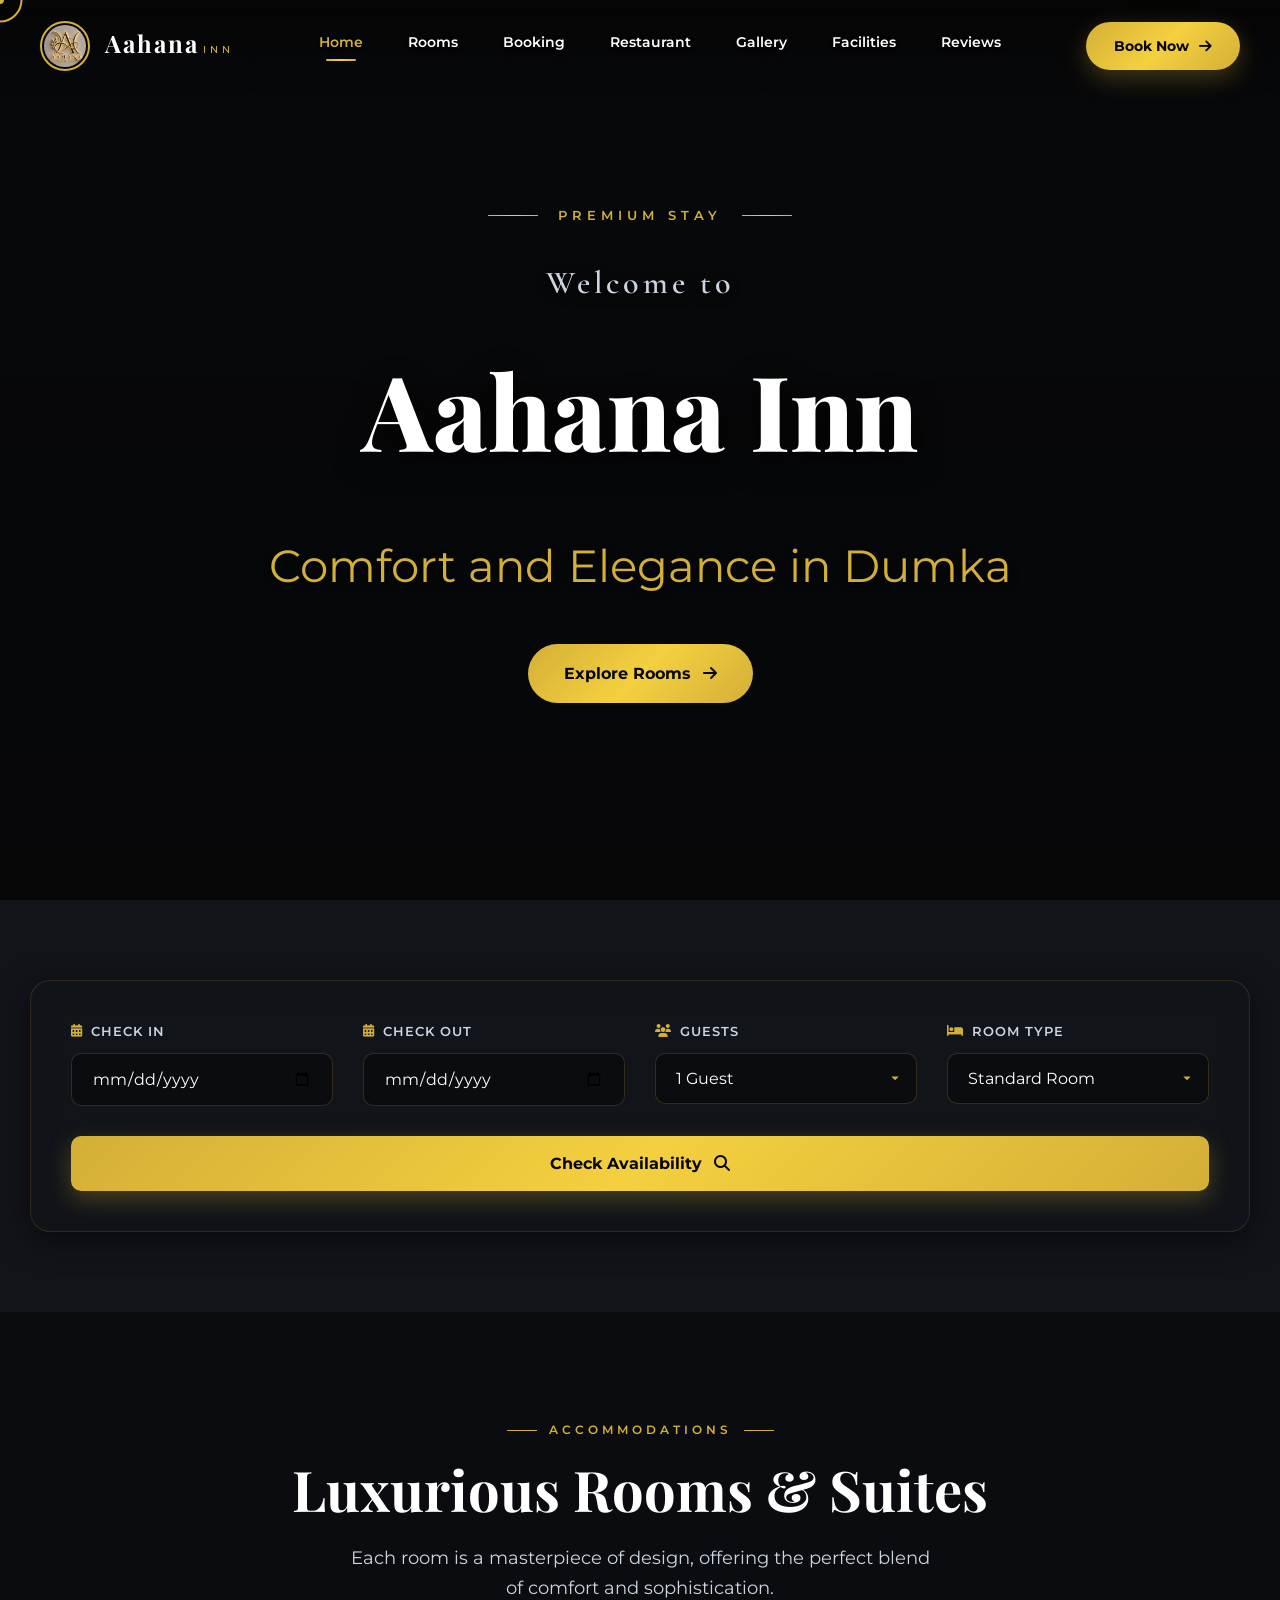
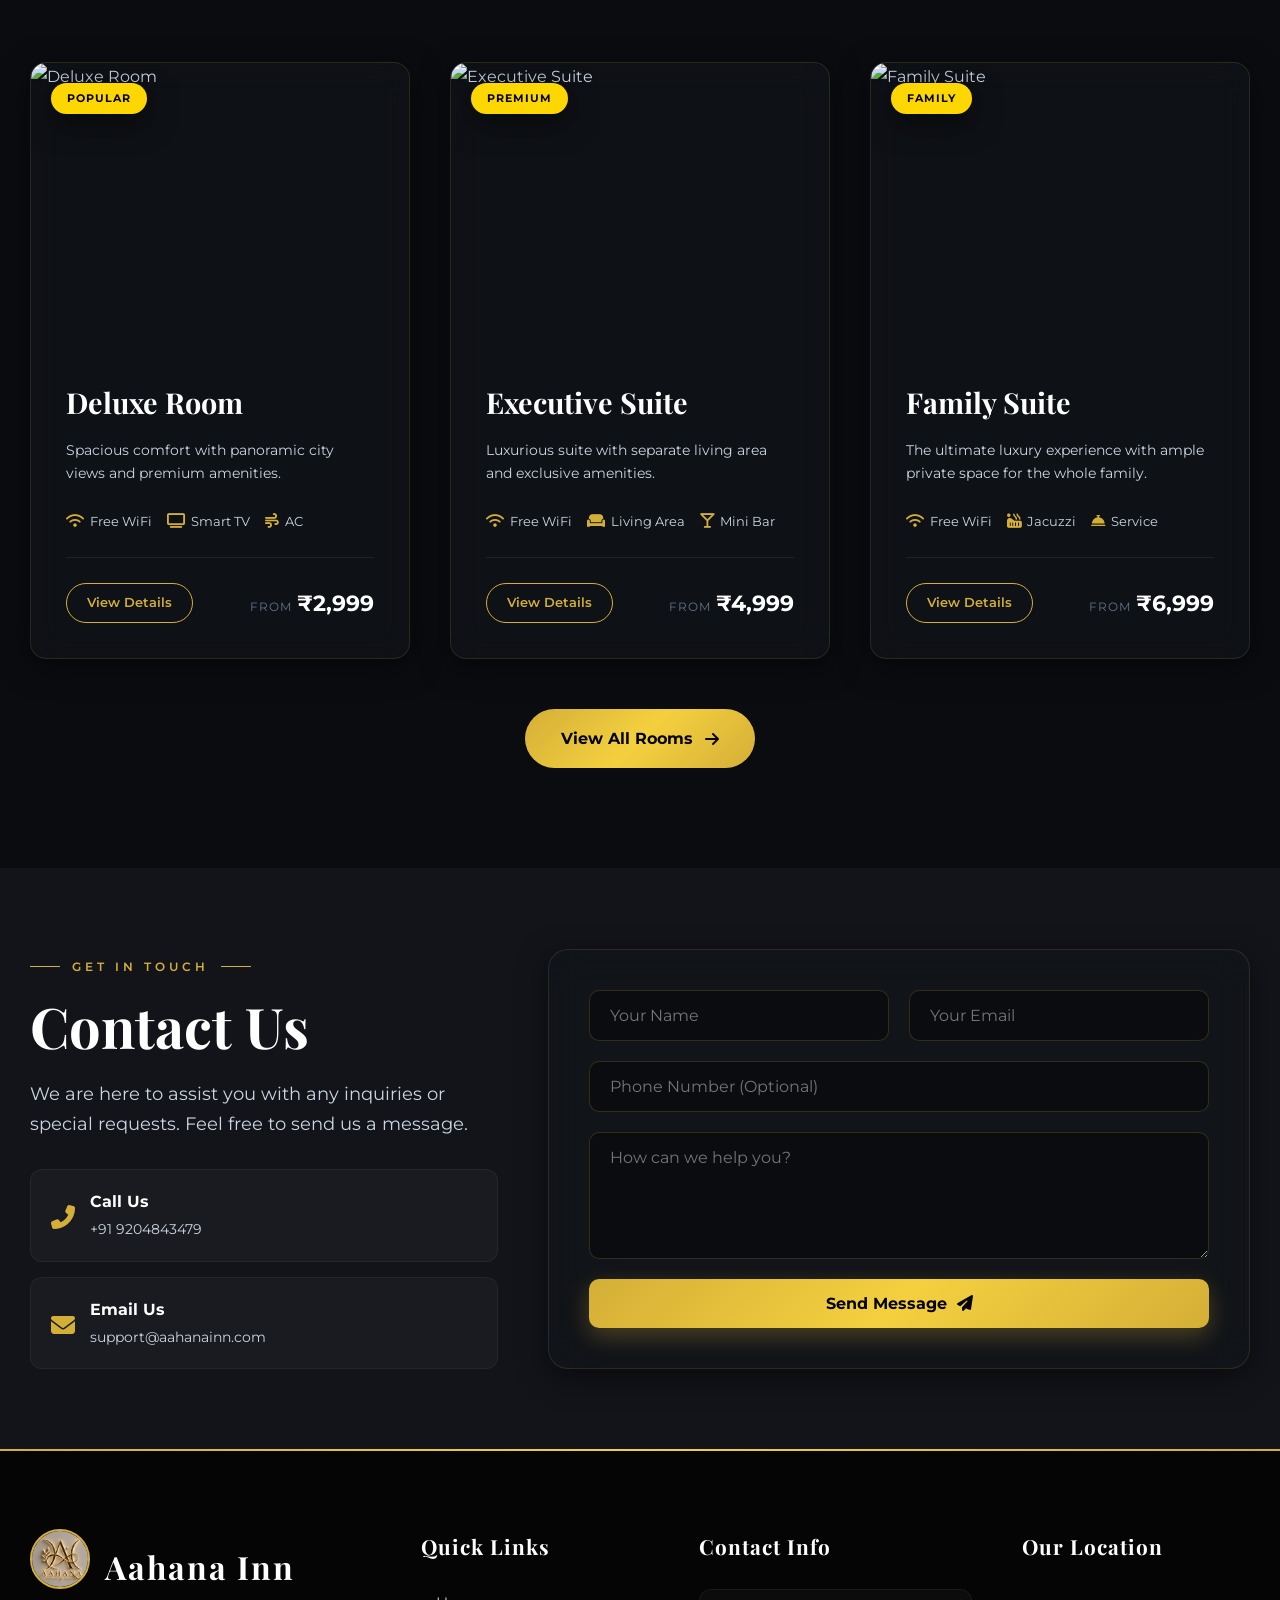
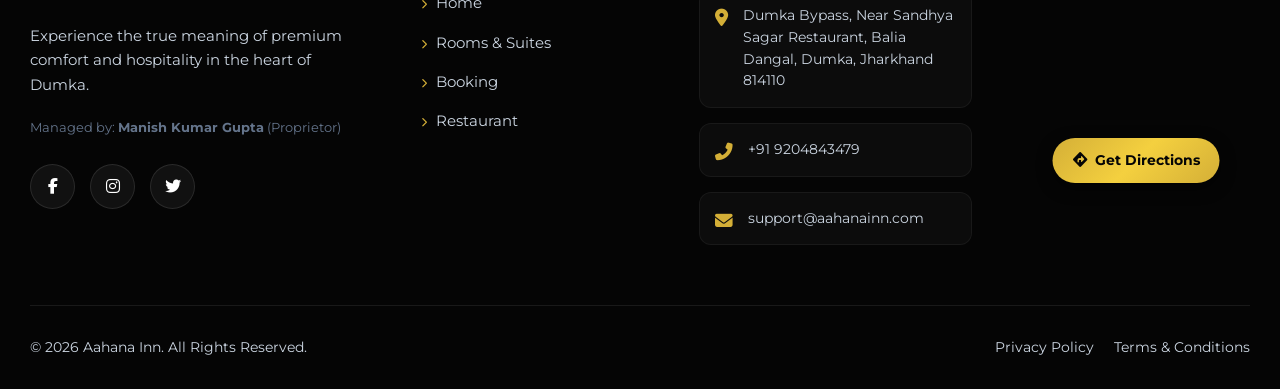
==== index.html @ af73ba70 "Initial commit" ====
<!DOCTYPE html>
<html lang="en">
<head>
    <meta charset="UTF-8">
    <meta name="viewport" content="width=device-width, initial-scale=1.0">
    <meta name="description" content="Aahana Inn - Premium Comfort and Stay in Dumka, Jharkhand.">
    <meta name="keywords" content="hotel, aahana inn, dumka accommodation, premium stay, restaurant">
    <meta name="author" content="Aahana Inn">
    <title>Aahana Inn - Premium Comfort in Dumka</title>
    
    <!-- Favicon -->
    <link rel="icon" type="image/jpeg" href="assets/logo.jpeg">

    <!-- =============================================================== -->
    <!-- PRELOAD CRITICAL HERO IMAGE (Forces image to load before text)  -->
    <!-- =============================================================== -->
    <link rel="preload" as="image" href="https://images.unsplash.com/photo-1564501049412-61c2a3083791?auto=format&fit=crop&w=1920&q=80">
    
    <!-- Font Awesome & Google Fonts -->
    <link rel="stylesheet" href="https://cdnjs.cloudflare.com/ajax/libs/font-awesome/6.4.0/css/all.min.css">
    <link href="https://fonts.googleapis.com/css2?family=Playfair+Display:ital,wght@0,400;0,500;0,600;0,700;1,400&family=Montserrat:wght@300;400;500;600;700&family=Cormorant+Garamond:ital,wght@0,400;0,500;0,600;1,400&display=swap" rel="stylesheet">
    
    <!-- Libraries -->
    <link href="https://unpkg.com/aos@2.3.1/dist/aos.css" rel="stylesheet">
    <link rel="stylesheet" href="https://cdn.jsdelivr.net/npm/swiper@10/swiper-bundle.min.css">
    <link rel="stylesheet" href="home.css">
</head>
<body>
    <!-- ===== PRELOADER ===== -->
    <div id="preloader">
        <div class="preloader-content">
            <div class="preloader-spinner">
                <div class="spinner-ring"></div>
                <div class="spinner-ring"></div>
                <div class="spinner-ring"></div>
            </div>
            <p class="preloader-text">Loading Aahana Inn...</p>
        </div>
    </div>

    <!-- ===== CURSOR FOLLOWER ===== -->
    <div class="cursor-follower"></div>
    <div class="cursor-dot"></div>

    <!-- ===== NAVIGATION ===== -->
    <nav class="navbar glass-nav">
        <div class="navbar-container">
            <a href="index.html" class="navbar-logo">
                <div class="logo-wrapper">
                    <img src="assets/logo.jpeg" alt="Aahana Inn Logo" class="logo-img" onerror="this.style.display='none'">
                    <div class="logo-text">
                        <span class="logo-name">Aahana</span>
                        <span class="logo-tagline">Inn</span>
                    </div>
                </div>
            </a>

            <div class="navbar-menu">
                <a href="index.html" class="nav-link active"><span class="nav-link-text">Home</span><span class="nav-link-line"></span></a>
                <a href="rooms.html" class="nav-link"><span class="nav-link-text">Rooms</span><span class="nav-link-line"></span></a>
                <a href="booking.html" class="nav-link"><span class="nav-link-text">Booking</span><span class="nav-link-line"></span></a>
                <a href="restaurant.html" class="nav-link"><span class="nav-link-text">Restaurant</span><span class="nav-link-line"></span></a>
                <a href="gallery.html" class="nav-link"><span class="nav-link-text">Gallery</span><span class="nav-link-line"></span></a>
                <a href="facilities.html" class="nav-link"><span class="nav-link-text">Facilities</span><span class="nav-link-line"></span></a>
                <a href="reviews.html" class="nav-link"><span class="nav-link-text">Reviews</span><span class="nav-link-line"></span></a>
            </div>

            <div class="navbar-right">
                <a href="booking.html" class="btn-book magnetic-btn">
                    <span>Book Now</span>
                    <i class="fas fa-arrow-right"></i>
                </a>
                <button class="menu-toggle">
                    <span class="menu-line"></span>
                    <span class="menu-line"></span>
                    <span class="menu-line"></span>
                </button>
            </div>
        </div>
    </nav>

    <!-- ===== FULLSCREEN MOBILE MENU ===== -->
    <div class="fullscreen-menu">
        <div class="menu-bg"></div>
        <div class="menu-container">
            <div class="menu-header">
                <a href="index.html" class="menu-logo">
                    <img src="assets/logo.jpeg" alt="Aahana Inn" style="width:40px; border-radius:50%; margin-right:10px;" onerror="this.style.display='none'">
                    <span>Aahana Inn</span>
                </a>
                <button class="menu-close"><span></span><span></span></button>
            </div>
            <div class="menu-content">
                <div class="menu-links">
                    <a href="index.html" class="menu-link active" data-text="Home"><span class="menu-link-text">Home</span></a>
                    <a href="rooms.html" class="menu-link" data-text="Rooms"><span class="menu-link-text">Rooms & Suites</span></a>
                    <a href="booking.html" class="menu-link" data-text="Booking"><span class="menu-link-text">Booking</span></a>
                    <a href="restaurant.html" class="menu-link" data-text="Restaurant"><span class="menu-link-text">Restaurant</span></a>
                    <a href="gallery.html" class="menu-link" data-text="Gallery"><span class="menu-link-text">Gallery</span></a>
                    <a href="facilities.html" class="menu-link" data-text="Facilities"><span class="menu-link-text">Facilities</span></a>
                    <a href="reviews.html" class="menu-link" data-text="Reviews"><span class="menu-link-text">Reviews</span></a>
                </div>
                <div class="menu-contact">
                    <p class="menu-contact-title">Get In Touch</p>
                    <p class="menu-contact-number">+91 9204843479</p>
                    <p class="menu-contact-email">support@aahanainn.com</p>
                </div>
            </div>
        </div>
    </div>

    <!-- ===== HERO SECTION ===== -->
    <section class="hero" id="home">
        <!-- Parallax Hero Slider -->
        <div class="parallax-bg" id="hero-parallax">
            <div class="swiper hero-swiper">
                <div class="swiper-wrapper">
                    <!-- Image 1 -->
                    <div class="swiper-slide">
                        <div class="hero-slide-bg" style="background-image: url('https://images.unsplash.com/photo-1564501049412-61c2a3083791?auto=format&fit=crop&w=1920&q=80');"></div>
                    </div>
                    <!-- Image 2 (Valid Unsplash Hotel Exterior instead of broken iStock link) -->
                    <div class="swiper-slide">
                        <div class="hero-slide-bg" style="background-image: url('https://images.unsplash.com/photo-1551882547-ff40c63fe5fa?auto=format&fit=crop&w=1920&q=80');"></div>
                    </div>
                    <!-- Image 3 -->
                    <div class="swiper-slide">
                        <div class="hero-slide-bg" style="background-image: url('https://images.unsplash.com/photo-1571896349842-33c89424de2d?auto=format&fit=crop&w=1920&q=80');"></div>
                    </div>
                </div>
            </div>
        </div>
        
        <div class="hero-overlay"></div>

        <div class="hero-content">
            <div class="hero-badge" data-aos="fade-down" data-aos-duration="1000">
                <span class="badge-line"></span>
                <span class="badge-text">Premium Stay</span>
                <span class="badge-line"></span>
            </div>

            <h1 class="hero-title" data-aos="zoom-out-up" data-aos-duration="1200" data-aos-delay="200">
                <span class="title-line">Welcome to</span>
                <span class="title-main">Aahana Inn</span>
            </h1>

            <p class="hero-subtitle" data-aos="fade-up" data-aos-duration="1000" data-aos-delay="400">
                Comfort and Elegance in Dumka
            </p>

            <div class="hero-buttons" data-aos="fade-up" data-aos-duration="1000" data-aos-delay="600">
                <a href="rooms.html" class="btn btn-primary magnetic-btn">
                    <span class="btn-text">Explore Rooms</span>
                    <span class="btn-icon"><i class="fas fa-arrow-right"></i></span>
                </a>
            </div>
        </div>
    </section>

    <!-- ===== BOOKING WIDGET ===== -->
    <section class="booking-section">
        <div class="container">
            <div class="booking-wrapper">
                <form class="booking-form glassmorphism" action="booking.html" data-aos="fade-up" data-aos-duration="1000">
                    <div class="booking-grid">
                        <div class="form-group">
                            <label class="form-label"><i class="fas fa-calendar-alt"></i> Check In</label>
                            <input type="date" class="form-input" id="checkin">
                        </div>
                        <div class="form-group">
                            <label class="form-label"><i class="fas fa-calendar-alt"></i> Check Out</label>
                            <input type="date" class="form-input" id="checkout">
                        </div>
                        <div class="form-group">
                            <label class="form-label"><i class="fas fa-users"></i> Guests</label>
                            <select class="form-input">
                                <option>1 Guest</option>
                                <option>2 Guests</option>
                                <option>3+ Guests</option>
                            </select>
                        </div>
                        <div class="form-group">
                            <label class="form-label"><i class="fas fa-bed"></i> Room Type</label>
                            <select class="form-input">
                                <option>Standard Room</option>
                                <option>Deluxe Room</option>
                                <option>Family Suite</option>
                            </select>
                        </div>
                    </div>
                    <button type="submit" class="btn btn-gold btn-block magnetic-btn">
                        <span>Check Availability</span>
                        <i class="fas fa-search"></i>
                    </button>
                </form>
            </div>
        </div>
    </section>

    <!-- ===== ROOMS OVERVIEW ===== -->
    <section class="rooms-section">
        <div class="container">
            <div class="section-header" data-aos="fade-up">
                <span class="section-badge">Accommodations</span>
                <h2 class="section-title">Luxurious Rooms & Suites</h2>
                <p class="section-description">Each room is a masterpiece of design, offering the perfect blend of comfort and sophistication.</p>
            </div>

            <div class="premium-rooms-grid">
                <!-- Room Card 1 -->
                <div class="room-card-premium glassmorphism" data-aos="fade-up" data-aos-delay="100">
                    <div class="room-image image-zoom">
                        <img src="https://images.unsplash.com/photo-1590490360182-c33d57733427?auto=format&fit=crop&w=800&q=80" alt="Deluxe Room">
                        <div class="room-badge badge-popular">POPULAR</div>
                        <div class="room-overlay">
                            <a href="booking.html" class="btn-white-pill magnetic-btn">Book Now</a>
                        </div>
                    </div>
                    <div class="room-content">
                        <h3 class="room-title">Deluxe Room</h3>
                        <p class="room-description">Spacious comfort with panoramic city views and premium amenities.</p>
                        <div class="room-features">
                            <span><i class="fas fa-wifi"></i> Free WiFi</span>
                            <span><i class="fas fa-tv"></i> Smart TV</span>
                            <span><i class="fas fa-wind"></i> AC</span>
                        </div>
                        <div class="room-footer">
                            <a href="rooms.html" class="btn-outline-gold magnetic-btn">View Details</a>
                            <div class="room-price-tag">
                                <span class="price-from">From</span> <span class="price-amount">₹2,999</span>
                            </div>
                        </div>
                    </div>
                </div>

                <!-- Room Card 2 -->
                <div class="room-card-premium glassmorphism" data-aos="fade-up" data-aos-delay="200">
                    <div class="room-image image-zoom">
                        <img src="https://images.pexels.com/photos/34496715/pexels-photo-34496715.jpeg" alt="Executive Suite">
                        <div class="room-badge badge-premium">PREMIUM</div>
                        <div class="room-overlay">
                            <a href="booking.html" class="btn-white-pill magnetic-btn">Book Now</a>
                        </div>
                    </div>
                    <div class="room-content">
                        <h3 class="room-title">Executive Suite</h3>
                        <p class="room-description">Luxurious suite with separate living area and exclusive amenities.</p>
                        <div class="room-features">
                            <span><i class="fas fa-wifi"></i> Free WiFi</span>
                            <span><i class="fas fa-couch"></i> Living Area</span>
                            <span><i class="fas fa-glass-martini"></i> Mini Bar</span>
                        </div>
                        <div class="room-footer">
                            <a href="rooms.html" class="btn-outline-gold magnetic-btn">View Details</a>
                            <div class="room-price-tag">
                                <span class="price-from">From</span> <span class="price-amount">₹4,999</span>
                            </div>
                        </div>
                    </div>
                </div>

                <!-- Room Card 3 -->
                <div class="room-card-premium glassmorphism" data-aos="fade-up" data-aos-delay="300">
                    <div class="room-image image-zoom">
                        <img src="https://images.unsplash.com/photo-1586023492125-27b2c045efd7?auto=format&fit=crop&w=800&q=80" alt="Family Suite">
                        <div class="room-badge badge-family">FAMILY</div>
                        <div class="room-overlay">
                            <a href="booking.html" class="btn-white-pill magnetic-btn">Book Now</a>
                        </div>
                    </div>
                    <div class="room-content">
                        <h3 class="room-title">Family Suite</h3>
                        <p class="room-description">The ultimate luxury experience with ample private space for the whole family.</p>
                        <div class="room-features">
                            <span><i class="fas fa-wifi"></i> Free WiFi</span>
                            <span><i class="fas fa-hot-tub"></i> Jacuzzi</span>
                            <span><i class="fas fa-concierge-bell"></i> Service</span>
                        </div>
                        <div class="room-footer">
                            <a href="rooms.html" class="btn-outline-gold magnetic-btn">View Details</a>
                            <div class="room-price-tag">
                                <span class="price-from">From</span> <span class="price-amount">₹6,999</span>
                            </div>
                        </div>
                    </div>
                </div>
            </div>
            
            <div class="section-cta" data-aos="fade-up" style="text-align: center; margin-top: 50px;">
                <a href="rooms.html" class="btn btn-primary magnetic-btn">
                    <span>View All Rooms</span>
                    <i class="fas fa-arrow-right"></i>
                </a>
            </div>
        </div>
    </section>

    <!-- ===== CONTACT / WEB3FORMS SECTION ===== -->
    <section class="contact-section" id="contact" style="padding: 80px 0; background: var(--dark-gray);">
        <div class="container">
            <div class="contact-grid" style="display: grid; grid-template-columns: 1fr 1.5fr; gap: 50px; align-items: center;">
                <div class="contact-info" data-aos="fade-right">
                    <span class="section-badge" style="justify-content: flex-start;">Get in Touch</span>
                    <h2 class="section-title text-left">Contact Us</h2>
                    <p class="section-description text-left" style="margin-bottom: 30px;">We are here to assist you with any inquiries or special requests. Feel free to send us a message.</p>
                    
                    <div class="glass-contact-item" style="margin-bottom: 15px; display: flex; align-items: center; gap: 15px; padding: 20px; border-radius: 12px; background: rgba(255,255,255,0.03); border: 1px solid rgba(255,255,255,0.05);">
                        <i class="fas fa-phone-alt" style="color: var(--primary-gold); font-size: 1.5rem;"></i>
                        <div>
                            <h4 style="color: var(--white); font-size: 1rem; margin-bottom: 5px;">Call Us</h4>
                            <p style="color: var(--light-gray);">+91 9204843479</p>
                        </div>
                    </div>
                    <div class="glass-contact-item" style="display: flex; align-items: center; gap: 15px; padding: 20px; border-radius: 12px; background: rgba(255,255,255,0.03); border: 1px solid rgba(255,255,255,0.05);">
                        <i class="fas fa-envelope" style="color: var(--primary-gold); font-size: 1.5rem;"></i>
                        <div>
                            <h4 style="color: var(--white); font-size: 1rem; margin-bottom: 5px;">Email Us</h4>
                            <p style="color: var(--light-gray);">support@aahanainn.com</p>
                        </div>
                    </div>
                </div>

                <div class="contact-form-wrapper glassmorphism" data-aos="fade-left" style="padding: 40px; border-radius: 20px;">
                    <!-- ======================================================= -->
                    <!-- WEB3FORMS API FORM -->
                    <!-- ======================================================= -->
                    <form action="https://api.web3forms.com/submit" method="POST" class="contact-form" id="contactForm">
                        
                        <!-- !!! REPLACE THE VALUE BELOW WITH YOUR WEB3FORMS KEY !!! -->
                        <input type="hidden" name="access_key" value="YOUR_WEB3FORMS_ACCESS_KEY_HERE">
                        
                        <input type="hidden" name="subject" value="New Contact Form Submission from Aahana Inn">
                        <input type="hidden" name="redirect" value="https://web3forms.com/success">

                        <div class="form-row-grid" style="display: grid; grid-template-columns: 1fr 1fr; gap: 20px; margin-bottom: 20px;">
                            <div class="form-group">
                                <input type="text" name="name" class="form-input" placeholder="Your Name" required>
                            </div>
                            <div class="form-group">
                                <input type="email" name="email" class="form-input" placeholder="Your Email" required>
                            </div>
                        </div>
                        <div class="form-group" style="margin-bottom: 20px;">
                            <input type="text" name="phone" class="form-input" placeholder="Phone Number (Optional)">
                        </div>
                        <div class="form-group" style="margin-bottom: 20px;">
                            <textarea name="message" class="form-input" rows="5" placeholder="How can we help you?" required></textarea>
                        </div>
                        
                        <button type="submit" class="btn btn-gold btn-block magnetic-btn" style="width: 100%; border-radius: 10px; padding: 15px; font-size: 1rem; border: none; font-weight: 700; display:flex; justify-content:center; align-items:center; gap:10px;">
                            <span>Send Message</span>
                            <i class="fas fa-paper-plane"></i>
                        </button>
                    </form>
                </div>
            </div>
        </div>
    </section>

    <!-- ===== MODERN FOOTER WITH INTEGRATED MAP ===== -->
    <footer class="modern-footer">
        <div class="footer-top-accent"></div>
        <div class="container">
            <div class="footer-main-grid">
                
                <div class="footer-brand-col" data-aos="fade-up" data-aos-delay="100">
                    <a href="index.html" class="footer-brand-logo">
                        <img src="assets/logo.jpeg" alt="Aahana Inn Logo" style="width: 60px; border-radius: 50%; border: 2px solid #D4AF37; margin-bottom: 15px;" onerror="this.style.display='none'">
                        <span class="logo-name">Aahana Inn</span>
                    </a>
                    <p class="footer-bio">Experience the true meaning of premium comfort and hospitality in the heart of Dumka.</p>
                    <p class="proprietor-info">Managed by: <strong>Manish Kumar Gupta</strong> (Proprietor)</p>
                    
                    <div class="footer-socials">
                        <a href="#" class="magnetic-btn"><i class="fab fa-facebook-f"></i></a>
                        <a href="https://www.instagram.com/aahanainn" target="_blank" class="magnetic-btn"><i class="fab fa-instagram"></i></a>
                        <a href="#" class="magnetic-btn"><i class="fab fa-twitter"></i></a>
                    </div>
                </div>
                
                <div class="footer-links-col" data-aos="fade-up" data-aos-delay="200">
                    <h4 class="footer-heading">Quick Links</h4>
                    <ul class="footer-links-list">
                        <li><a href="index.html"><i class="fas fa-chevron-right" style="font-size: 0.6rem; color: #D4AF37; margin-right: 5px;"></i> Home</a></li>
                        <li><a href="rooms.html"><i class="fas fa-chevron-right" style="font-size: 0.6rem; color: #D4AF37; margin-right: 5px;"></i> Rooms & Suites</a></li>
                        <li><a href="booking.html"><i class="fas fa-chevron-right" style="font-size: 0.6rem; color: #D4AF37; margin-right: 5px;"></i> Booking</a></li>
                        <li><a href="restaurant.html"><i class="fas fa-chevron-right" style="font-size: 0.6rem; color: #D4AF37; margin-right: 5px;"></i> Restaurant</a></li>
                    </ul>
                </div>
                
                <div class="footer-contact-col" data-aos="fade-up" data-aos-delay="300">
                    <h4 class="footer-heading">Contact Info</h4>
                    <ul class="footer-contact-list">
                        <li class="glass-contact-item">
                            <i class="fas fa-map-marker-alt"></i>
                            <a href="https://maps.app.goo.gl/erCbBhzBPLD3dCs27?g_st=ac" target="_blank" rel="noopener" style="color:inherit; text-decoration:none;">Dumka Bypass, Near Sandhya Sagar Restaurant, Balia Dangal, Dumka, Jharkhand 814110</a>
                        </li>
                        <li class="glass-contact-item">
                            <i class="fas fa-phone-alt"></i>
                            <span>+91 9204843479</span>
                        </li>
                        <li class="glass-contact-item">
                            <i class="fas fa-envelope"></i>
                            <a href="mailto:support@aahanainn.com" style="color:inherit; text-decoration:none;">support@aahanainn.com</a>
                        </li>
                    </ul>
                </div>

                <div class="footer-map-col" data-aos="fade-up" data-aos-delay="400">
                    <h4 class="footer-heading">Our Location</h4>
                    <div class="footer-map-wrapper" style="position: relative;">
                        <!-- Exact Static Pin Embed -->
                        <a href="https://maps.app.goo.gl/erCbBhzBPLD3dCs27?g_st=ac" target="_blank" rel="noopener" aria-label="Open Aahana Inn location in Google Maps" style="display:block;">
                            <iframe 
                                src="https://maps.google.com/maps?q=24.2854039,87.2459704&t=&z=16&ie=UTF8&iwloc=&output=embed" 
                                style="border:0; pointer-events:none; width:100%; height:200px; border-radius:15px; filter: grayscale(50%) contrast(1.1);" 
                                allowfullscreen="" 
                                loading="lazy" 
                                referrerpolicy="no-referrer-when-downgrade">
                            </iframe>
                        </a>
                        <!-- Directions Button -->
                        <a href="https://maps.app.goo.gl/erCbBhzBPLD3dCs27?g_st=ac" target="_blank" rel="noopener" class="btn-directions magnetic-btn">
                            <i class="fas fa-directions"></i> Get Directions
                        </a>
                    </div>
                </div>

            </div>
            
            <div class="footer-bottom-bar">
                <p>&copy; 2026 Aahana Inn. All Rights Reserved.</p>
                <div class="footer-legal-links">
                    <a href="#">Privacy Policy</a>
                    <a href="#">Terms & Conditions</a>
                </div>
            </div>
        </div>
    </footer>

    <button class="back-to-top magnetic-btn" id="backToTop"><i class="fas fa-chevron-up"></i></button>

    <!-- SCRIPTS -->
    <script src="https://unpkg.com/aos@2.3.1/dist/aos.js"></script>
    <script src="https://cdn.jsdelivr.net/npm/swiper@10/swiper-bundle.min.js"></script>
    <script src="home.js"></script>
</body>
</html>
---- home.css ----
/* ==========================================
   AAHANA INN - PREMIUM HOMEPAGE STYLES
   High-Contrast Luxury Theme with Glassmorphism
   ========================================== */

:root {
    --primary-gold: #D4AF37;
    --primary-gold-light: #F2D06B;
    --primary-gold-dark: #A68624;
    --gold-gradient: linear-gradient(135deg, #D4AF37 0%, #F4D03F 50%, #D4AF37 100%);
    --gold-gradient-hover: linear-gradient(135deg, #F4D03F 0%, #D4AF37 50%, #F4D03F 100%);
    
    --black: #050505;
    --charcoal: #0a0c10; 
    --dark-gray: #12141a; 
    --medium-gray: #1f2229;
    
    --gray: #64748b;
    --light-gray: #cbd5e1;
    --white: #ffffff;
    
    --font-display: 'Playfair Display', serif;
    --font-body: 'Montserrat', sans-serif;
    --font-elegant: 'Cormorant Garamond', serif;
    
    --section-padding: 100px;
    --container-width: 1400px;
    --transition-medium: 0.4s cubic-bezier(0.25, 0.46, 0.45, 0.94);
    
    --shadow-md: 0 8px 30px rgba(0,0,0,0.5);
    --shadow-lg: 0 15px 40px rgba(0,0,0,0.6);
    --shadow-gold: 0 8px 25px rgba(212,175,55,0.3);
    --shadow-gold-hover: 0 12px 35px rgba(212,175,55,0.5);
}

*, *::before, *::after { margin: 0; padding: 0; box-sizing: border-box; }
html { scroll-behavior: smooth; font-size: 16px; }
body { font-family: var(--font-body); background-color: var(--charcoal); color: var(--light-gray); line-height: 1.7; overflow-x: hidden; -webkit-font-smoothing: antialiased; }
a { text-decoration: none; color: inherit; transition: var(--transition-medium); }
img { max-width: 100%; height: auto; display: block; }
ul { list-style: none; }
button, input, textarea, select { font-family: var(--font-body); outline: none; border: none; background: none; }
button { cursor: pointer; }

/* UTILITY CLASSES & GLASSMORPHISM */
.container { max-width: var(--container-width); margin: 0 auto; padding: 0 30px; }
.section-header { text-align: center; margin-bottom: 60px; }
.section-badge { display: inline-flex; align-items: center; gap: 12px; font-size: 0.75rem; font-weight: 600; letter-spacing: 4px; text-transform: uppercase; color: var(--primary-gold); margin-bottom: 15px; }
.section-badge::before, .section-badge::after { content: ''; width: 30px; height: 1px; background: var(--primary-gold); }
.section-title { font-family: var(--font-display); font-size: 3.5rem; font-weight: 700; color: var(--white); margin-bottom: 20px; line-height: 1.2; }
.section-description { font-size: 1.1rem; color: var(--light-gray); max-width: 600px; margin: 0 auto; }
.text-left { text-align: left; }

.glassmorphism { background: rgba(18, 20, 26, 0.65); backdrop-filter: blur(16px); -webkit-backdrop-filter: blur(16px); border: 1px solid rgba(212, 175, 55, 0.15); box-shadow: var(--shadow-md); }
.image-zoom { overflow: hidden; position: relative; }
.image-zoom img { transition: transform 0.8s cubic-bezier(0.25, 0.46, 0.45, 0.94); }
.image-zoom:hover img { transform: scale(1.08); }

/* PRELOADER & CURSOR */
#preloader { position: fixed; top: 0; left: 0; width: 100%; height: 100%; background: var(--charcoal); display: flex; align-items: center; justify-content: center; z-index: 10000; transition: opacity 0.8s ease, visibility 0.8s ease; }
#preloader.hidden { opacity: 0; visibility: hidden; }
.preloader-content { text-align: center; }
.preloader-text { font-family: var(--font-display); font-size: 1.5rem; color: var(--primary-gold); letter-spacing: 2px; margin-top: 20px;}
.preloader-spinner { position: relative; width: 80px; height: 80px; margin: 0 auto; }
.spinner-ring { position: absolute; width: 100%; height: 100%; border: 3px solid transparent; border-top-color: var(--primary-gold); border-radius: 50%; animation: spin 1.5s linear infinite; }
.spinner-ring:nth-child(2) { width: 70%; height: 70%; top: 15%; left: 15%; border-top-color: var(--primary-gold-light); animation-duration: 1.2s; animation-direction: reverse; }
.spinner-ring:nth-child(3) { width: 40%; height: 40%; top: 30%; left: 30%; border-top-color: var(--primary-gold-dark); animation-duration: 0.9s; }
@keyframes spin { to { transform: rotate(360deg); } }

.cursor-follower, .cursor-dot { position: fixed; border-radius: 50%; pointer-events: none; z-index: 9999; transform: translate(-50%, -50%); opacity: 0; }
.cursor-follower { width: 45px; height: 45px; border: 2px solid var(--primary-gold); transition: transform 0.2s ease, opacity 0.2s ease, border-color 0.2s ease; }
.cursor-dot { width: 8px; height: 8px; background: var(--primary-gold); transition: background-color 0.2s ease;}
@media (hover: hover) { .cursor-follower, .cursor-dot { opacity: 1; } }

/* NAVIGATION */
.navbar { position: fixed; top: 0; left: 0; width: 100%; z-index: 1000; padding: 20px 0; transition: var(--transition-medium); background: linear-gradient(to bottom, rgba(5,5,5,0.9) 0%, rgba(5,5,5,0) 100%); }
.navbar.scrolled.glass-nav { background: rgba(10, 12, 16, 0.85); backdrop-filter: blur(25px); -webkit-backdrop-filter: blur(25px); padding: 12px 0; border-bottom: 1px solid rgba(255,255,255,0.05); box-shadow: 0 10px 30px rgba(0,0,0,0.8); }
.navbar-container { max-width: 1600px; margin: 0 auto; padding: 0 40px; display: flex; align-items: center; justify-content: space-between; }
.logo-wrapper { display: flex; align-items: center; gap: 15px; }
.logo-img { width: 50px; height: 50px; border-radius: 50%; border: 2px solid var(--primary-gold); padding: 2px; transition: var(--transition-medium); }
.navbar-logo:hover .logo-img { transform: rotate(10deg) scale(1.05); box-shadow: var(--shadow-gold); }
.logo-name { font-family: var(--font-display); font-size: 1.5rem; font-weight: 700; color: var(--white); line-height: 1; letter-spacing: 2px; }
.logo-tagline { font-family: var(--font-body); font-size: 0.65rem; font-weight: 500; color: var(--primary-gold); letter-spacing: 4px; text-transform: uppercase; }

.navbar-menu { display: flex; align-items: center; gap: 5px; }
.nav-link { position: relative; padding: 10px 20px; display: flex; flex-direction: column; align-items: center; gap: 5px; }
.nav-link-text { font-size: 0.9rem; font-weight: 600; color: var(--white); transition: var(--transition-medium); text-shadow: 0 2px 4px rgba(0,0,0,0.8); }
.nav-link-line { width: 0; height: 2px; background: var(--gold-gradient); transition: var(--transition-medium); border-radius: 2px; }
.nav-link:hover .nav-link-text, .nav-link.active .nav-link-text { color: var(--primary-gold); }
.nav-link:hover .nav-link-line, .nav-link.active .nav-link-line { width: 30px; }

.navbar-right { display: flex; align-items: center; gap: 15px; }
.btn { display: inline-flex; align-items: center; gap: 12px; padding: 16px 36px; font-weight: 700; border-radius: 50px; transition: all 0.3s cubic-bezier(0.25, 0.46, 0.45, 0.94); position: relative; overflow: hidden; z-index: 1;}
.btn-book { display: inline-flex; align-items: center; gap: 10px; background: var(--gold-gradient); color: var(--black); padding: 12px 28px; border-radius: 50px; font-weight: 700; font-size: 0.9rem; transition: var(--transition-medium); box-shadow: var(--shadow-gold); }
.btn-book:hover, .btn-primary:hover, .btn-gold:hover { transform: translateY(-3px) scale(1.02); box-shadow: var(--shadow-gold-hover); }
.btn-book i { transition: var(--transition-medium); }
.btn-book:hover i { transform: translateX(5px); }

/* MOBILE MENU TOGGLE */
.menu-toggle { display: none; flex-direction: column; gap: 6px; padding: 10px; cursor: pointer; }
.menu-line { width: 30px; height: 2px; background: var(--white); transition: var(--transition-medium); }
.fullscreen-menu { position: fixed; top: 0; left: 0; width: 100%; height: 100%; z-index: 9999; pointer-events: none; opacity: 0; visibility: hidden; transition: opacity 0.5s ease, visibility 0.5s ease; }
.fullscreen-menu.active { pointer-events: all; opacity: 1; visibility: visible; }
.menu-bg { position: absolute; top: 0; left: 0; width: 100%; height: 100%; background: rgba(10,10,10,0.98); backdrop-filter: blur(30px); transform: scaleY(0); transform-origin: top; transition: transform 0.6s cubic-bezier(0.25, 0.46, 0.45, 0.94); }
.fullscreen-menu.active .menu-bg { transform: scaleY(1); }
.menu-container { position: relative; z-index: 10; height: 100%; display: flex; flex-direction: column; padding: 40px 80px; opacity: 0; transform: translateY(50px); transition: all 0.5s ease 0.3s; }
.fullscreen-menu.active .menu-container { opacity: 1; transform: translateY(0); }
.menu-header { display: flex; justify-content: space-between; align-items: center; padding-bottom: 40px; border-bottom: 1px solid var(--medium-gray); }
.menu-logo { display: flex; align-items: center; gap: 15px; font-family: var(--font-display); font-size: 1.8rem; color: var(--white); font-weight: 700; letter-spacing: 2px;}
.menu-close { width: 50px; height: 50px; display: flex; align-items: center; justify-content: center; background: var(--medium-gray); border-radius: 50%; transition: var(--transition-medium); cursor: pointer; position: relative;}
.menu-close:hover { background: var(--primary-gold); transform: rotate(90deg); }
.menu-close span { position: absolute; width: 20px; height: 2px; background: var(--white); }
.menu-close span:nth-child(1) { transform: rotate(45deg); }
.menu-close span:nth-child(2) { transform: rotate(-45deg); }
.menu-content { flex: 1; display: flex; flex-direction: column; justify-content: center; align-items: center; padding: 60px 0; }
.menu-links { display: flex; flex-direction: column; gap: 20px; text-align: center; margin-bottom: 30px;}
.menu-link { display: inline-block; color: var(--white); font-family: var(--font-display); font-size: 2.5rem; font-weight: 600; transition: var(--transition-medium); position: relative; }
.menu-link:hover, .menu-link.active { color: var(--primary-gold); transform: translateX(10px); }
.menu-contact { text-align: center; }
.menu-contact-title { font-size: 1rem; color: var(--light-gray); letter-spacing: 2px; text-transform: uppercase; margin-bottom: 15px; }
.menu-contact-number { font-family: var(--font-display); font-size: 1.8rem; font-weight: 600; color: var(--white); margin-bottom: 10px; }
.menu-contact-email { font-size: 1rem; color: var(--primary-gold); }

/* BUTTON MAGNETIC EFFECT */
.magnetic-btn { transition: transform 0.2s cubic-bezier(0.175, 0.885, 0.32, 1.275), box-shadow 0.3s ease; }

/* HERO SWIPER */
.hero { position: relative; height: 100vh; min-height: 800px; display: flex; align-items: center; justify-content: center; overflow: hidden; z-index: 1; }
.parallax-bg { position: absolute; top: 0; left: 0; width: 100%; height: 100%; z-index: 1; }
.hero-swiper { width: 100%; height: 100%; }
.swiper-slide { width: 100%; height: 100%; }
.hero-slide-bg { width: 100%; height: 100%; background-size: cover; background-position: center; background-repeat: no-repeat; animation: heroPan 20s infinite alternate cubic-bezier(0.45, 0.05, 0.55, 0.95); }
.hero-overlay { position: absolute; top: 0; left: 0; width: 100%; height: 100%; background: linear-gradient(to bottom, rgba(5,5,5,0.5) 0%, rgba(5,5,5,0.7) 100%); z-index: 2; }
@keyframes heroPan { from { transform: scale(1.0); } to { transform: scale(1.15); } }

.hero-particles { position: absolute; top: 0; left: 0; width: 100%; height: 100%; overflow: hidden; z-index: 3; pointer-events: none; }
.particle { position: absolute; width: 6px; height: 6px; background: var(--primary-gold); border-radius: 50%; opacity: 0.6; animation: particleFloat 15s infinite; }
.particle:nth-child(1) { left: 10%; top: 20%; animation-delay: 0s; } .particle:nth-child(2) { left: 20%; top: 60%; animation-delay: 2s; }
.particle:nth-child(3) { left: 30%; top: 30%; animation-delay: 4s; } .particle:nth-child(4) { left: 40%; top: 70%; animation-delay: 6s; }
.particle:nth-child(5) { left: 50%; top: 40%; animation-delay: 8s; }
@keyframes particleFloat { 0%, 100% { transform: translateY(0) translateX(0) scale(1); opacity: 0.8; box-shadow: 0 0 10px var(--primary-gold); } 50% { transform: translateY(-80px) translateX(-30px) scale(0.6); opacity: 0.2; } }

.hero-content { position: relative; z-index: 4; text-align: center; padding: 0 30px; max-width: 1100px; }
.hero-badge { display: inline-flex; align-items: center; gap: 20px; margin-bottom: 30px; }
.badge-line { width: 50px; height: 1px; background: var(--gold-gradient); }
.badge-text { font-family: var(--font-body); font-size: 0.8rem; font-weight: 600; letter-spacing: 5px; text-transform: uppercase; color: var(--primary-gold); }
.hero-title { margin-bottom: 30px; }
.title-line { display: block; font-family: var(--font-elegant); font-size: 2rem; font-weight: 600; color: var(--light-gray); letter-spacing: 4px; margin-bottom: 10px; text-shadow: 0 4px 10px rgba(0,0,0,0.8); }
.title-main { display: block; font-family: var(--font-display); font-size: 6.5rem; font-weight: 800; color: #fff; text-shadow: 0 10px 30px rgba(0,0,0,0.9); }
.hero-subtitle { font-family: var(--font-script); font-size: 2.8rem; color: var(--primary-gold); margin-bottom: 40px; text-shadow: 0 4px 10px rgba(0,0,0,0.8); }

.btn-primary { background: var(--gold-gradient); color: var(--black); }
.btn-gold { background: var(--gold-gradient); color: var(--black); box-shadow: var(--shadow-gold); }
.btn-white { background: var(--white); color: var(--black); }
.btn-white:hover { background: var(--primary-gold); color: var(--black); transform: translateY(-3px) scale(1.02); }
.btn-block { width: 100%; justify-content: center; padding: 18px; font-size: 1rem; border-radius: 10px;}

/* BOOKING WIDGET */
.booking-section { padding: 80px 0; background: var(--dark-gray); position: relative;}
.booking-form { padding: 40px; border-radius: 20px; z-index: 10; position: relative;}
.form-input { padding: 15px 20px; background: rgba(10, 12, 16, 0.8); border: 1px solid rgba(212,175,55,0.2); border-radius: 10px; color: var(--white); width: 100%; transition: var(--transition-medium); font-size: 1rem;}
.form-input:focus { border-color: var(--primary-gold); box-shadow: 0 0 15px rgba(212,175,55,0.2); outline: none;}
.form-group { display: flex; flex-direction: column; gap: 10px; }
.form-label { display: flex; align-items: center; gap: 8px; font-size: 0.8rem; font-weight: 600; color: var(--light-gray); letter-spacing: 1px; text-transform: uppercase; }
.form-label i { color: var(--primary-gold); }
.booking-grid { display: grid; grid-template-columns: repeat(4, 1fr); gap: 30px; margin-bottom: 30px; }
select.form-input { appearance: none; background-image: url("data:image/svg+xml,%3Csvg xmlns='http://www.w3.org/2000/svg' width='12' height='12' fill='%23D4AF37' viewBox='0 0 16 16'%3E%3Cpath d='M8 11L3 6h10l-5 5z'/%3E%3C/svg%3E"); background-repeat: no-repeat; background-position: right 15px center; }

/* ROOMS GRID */
.rooms-section { padding: var(--section-padding) 0; background: var(--charcoal); }
.premium-rooms-grid { display: grid; grid-template-columns: repeat(3, 1fr); gap: 40px; }
.room-card-premium { border-radius: 16px; overflow: hidden; transition: all 0.5s cubic-bezier(0.25, 0.46, 0.45, 0.94); display: flex; flex-direction: column; }
.room-card-premium:hover { transform: translateY(-12px); border-color: var(--primary-gold); box-shadow: 0 15px 40px rgba(212, 175, 55, 0.15); }
.room-image { position: relative; height: 280px; width: 100%; overflow: hidden;}
.room-image img { width: 100%; height: 100%; object-fit: cover; display: block; }
.room-badge { position: absolute; top: 20px; left: 20px; padding: 6px 16px; border-radius: 30px; font-size: 0.7rem; font-weight: 700; letter-spacing: 1px; text-transform: uppercase; z-index: 5; box-shadow: var(--shadow-md); color: var(--black); }
.badge-popular, .badge-premium, .badge-family { background: #FFD700; }
.room-overlay { position: absolute; top: 0; left: 0; width: 100%; height: 100%; background: rgba(10,10,10,0.65); backdrop-filter: blur(2px); display: flex; align-items: center; justify-content: center; opacity: 0; transition: var(--transition-medium); z-index: 4; }
.room-card-premium:hover .room-overlay { opacity: 1; }
.btn-white-pill { background: #ffffff; color: #000000; padding: 14px 36px; border-radius: 50px; font-weight: 700; font-size: 0.9rem; letter-spacing: 1px; transform: translateY(20px); transition: all 0.4s cubic-bezier(0.25, 0.46, 0.45, 0.94); box-shadow: 0 10px 25px rgba(0,0,0,0.5); display: inline-block; cursor: pointer; }
.room-card-premium:hover .btn-white-pill { transform: translateY(0); }
.btn-white-pill:hover { transform: translateY(-3px) scale(1.05) !important; background: var(--primary-gold-light); color: var(--black);}
.room-content { padding: 35px; flex-grow: 1; display: flex; flex-direction: column; }
.room-title { font-family: var(--font-display); font-size: 1.8rem; color: var(--white); margin-bottom: 12px; }
.room-description { font-size: 0.9rem; color: var(--light-gray); margin-bottom: 25px; line-height: 1.6; flex-grow: 1;}
.room-features { display: flex; gap: 15px; margin-bottom: 25px; padding-bottom: 25px; border-bottom: 1px solid rgba(255,255,255,0.08); flex-wrap: wrap;}
.room-features span { display: flex; align-items: center; gap: 6px; font-size: 0.8rem; color: var(--light-gray); }
.room-features i { color: var(--primary-gold); font-size: 0.9rem;}
.room-footer { display: flex; align-items: center; justify-content: space-between; }
.btn-outline-gold { border: 1px solid var(--primary-gold); color: var(--primary-gold); padding: 8px 20px; border-radius: 50px; font-size: 0.8rem; font-weight: 600; transition: 0.3s; cursor: pointer; display: inline-block; }
.btn-outline-gold:hover { background: var(--primary-gold); color: var(--black); }
.room-price-tag { display: flex; align-items: baseline; gap: 5px; }
.price-from { font-size: 0.75rem; color: var(--gray); text-transform: uppercase; letter-spacing: 1px;}
.price-amount { font-family: var(--font-body); font-size: 1.4rem; font-weight: 700; color: var(--white); }

/* RESTAURANT TEASER */
.restaurant-section { padding: var(--section-padding) 0; background: var(--dark-gray); }
.restaurant-grid { display: grid; grid-template-columns: 1fr 1fr; gap: 80px; align-items: center; }
.gallery-grid { display: grid; grid-template-columns: 1fr 1fr; gap: 20px; }
.gallery-item { border-radius: 15px; overflow: hidden; position: relative; height: 280px; }
.gallery-item.large { grid-row: span 2; height: 580px; }
.gallery-item img { width: 100%; height: 100%; object-fit: cover; display: block; }
.restaurant-features { display: grid; gap: 25px; margin-bottom: 40px; }
.restaurant-feature { display: flex; align-items: center; gap: 20px; transition: transform 0.3s ease;}
.restaurant-feature:hover { transform: translateX(10px); }
.restaurant-feature i { width: 50px; height: 50px; display: flex; align-items: center; justify-content: center; background: rgba(212, 175, 55, 0.1); border: 1px solid var(--primary-gold); border-radius: 50%; font-size: 1.2rem; color: var(--primary-gold); flex-shrink: 0; transition: all 0.3s ease;}
.restaurant-feature:hover i { background: var(--primary-gold); color: var(--black); box-shadow: var(--shadow-gold);}
.restaurant-feature h4 { font-family: var(--font-display); font-size: 1.1rem; color: var(--white); margin-bottom: 5px; }

/* SCROLLING REVIEWS (MARQUEE) */
.reviews-section { padding: var(--section-padding) 0; background: var(--charcoal); overflow: hidden; }
.marquee-wrapper { width: 100vw; position: relative; left: 50%; right: 50%; margin-left: -50vw; margin-right: -50vw; overflow: hidden; padding: 30px 0; }
.marquee-track { display: flex; gap: 30px; width: max-content; animation: scrollMarquee 40s linear infinite; }
.marquee-track:hover { animation-play-state: paused; }
.review-card { width: 400px; padding: 40px; border-radius: 20px; display: flex; flex-direction: column; gap: 20px; transition: var(--transition-medium); flex-shrink: 0; }
.review-card:hover { border-color: var(--primary-gold); transform: translateY(-8px) scale(1.02); box-shadow: var(--shadow-lg); }
.review-stars i { color: var(--primary-gold); font-size: 1.1rem; }
.review-text { font-family: var(--font-elegant); font-size: 1.25rem; font-style: italic; color: var(--white); line-height: 1.7; }
.review-author { font-family: var(--font-body); font-weight: 700; color: var(--primary-gold); font-size: 0.9rem; text-align: right; margin-top: auto; }
@keyframes scrollMarquee { 0% { transform: translateX(0); } 100% { transform: translateX(calc(-50% - 15px)); } }

/* CONTACT / WEB3FORMS SECTION */
.contact-section { padding: var(--section-padding) 0; background: var(--dark-gray); }
.contact-grid { display: grid; grid-template-columns: 1fr 1.5fr; gap: 60px; align-items: center; }
.form-row-grid { display: grid; grid-template-columns: 1fr 1fr; gap: 20px; }

/* MODERN FOOTER WITH MAP */
.modern-footer { background: #050505; position: relative; padding-top: 80px; color: var(--light-gray); }
.footer-top-accent { position: absolute; top: 0; left: 0; width: 100%; height: 2px; background: var(--gold-gradient); }
.footer-main-grid { display: grid; grid-template-columns: 1.5fr 1fr 1.2fr 1fr; gap: 50px; margin-bottom: 60px; }
.footer-brand-logo { display: inline-flex; align-items: center; gap: 15px; margin-bottom: 20px; transition: transform 0.3s ease;}
.footer-brand-logo:hover { transform: scale(1.05); }
.footer-brand-logo .logo-name { font-family: var(--font-display); font-size: 2rem; color: var(--white); display: block; }
.footer-bio { font-size: 0.95rem; margin-bottom: 20px; line-height: 1.6; }
.proprietor-info { font-size: 0.8rem; color: var(--gray); margin-bottom: 25px; }
.footer-socials { display: flex; gap: 15px; }
.footer-socials a { width: 45px; height: 45px; border-radius: 50%; display: flex; align-items: center; justify-content: center; background: rgba(255,255,255,0.05); color: var(--white); transition: var(--transition-medium); border: 1px solid rgba(255,255,255,0.1); }
.footer-socials a:hover { background: var(--primary-gold); color: var(--black); border-color: var(--primary-gold); box-shadow: var(--shadow-gold);}

.footer-heading { font-family: var(--font-display); font-size: 1.3rem; color: var(--white); margin-bottom: 25px; letter-spacing: 1px; }
.footer-links-list { display: flex; flex-direction: column; gap: 12px; }
.footer-links-list a { font-size: 0.95rem; transition: var(--transition-medium); }
.footer-links-list a:hover { color: var(--primary-gold); transform: translateX(5px); display: inline-block; }

.footer-contact-list { display: flex; flex-direction: column; gap: 15px; }
.glass-contact-item { display: flex; align-items: flex-start; gap: 15px; font-size: 0.9rem; line-height: 1.5; padding: 15px; border-radius: 12px; background: rgba(255,255,255,0.03); border: 1px solid rgba(255,255,255,0.05); transition: all 0.3s ease;}
.glass-contact-item:hover { background: rgba(212,175,55,0.05); border-color: rgba(212,175,55,0.3); transform: translateX(5px);}
.glass-contact-item i { color: var(--primary-gold); margin-top: 4px; font-size: 1.1rem; }

.footer-map-wrapper iframe { width: 100%; height: 200px; border-radius: 15px; filter: grayscale(50%) contrast(1.1); transition: var(--transition-medium); border: 1px solid rgba(255,255,255,0.1);}
.footer-map-wrapper iframe:hover { filter: grayscale(0%); border-color: var(--primary-gold); box-shadow: var(--shadow-gold);}

.btn-directions { position: absolute; bottom: 15px; left: 50%; transform: translateX(-50%); background: var(--gold-gradient); color: var(--black); padding: 10px 20px; border-radius: 50px; font-size: 0.9rem; font-weight: 700; display: inline-flex; align-items: center; gap: 8px; box-shadow: 0 5px 15px rgba(0,0,0,0.6); z-index: 10; transition: var(--transition-medium); white-space: nowrap; }
.btn-directions:hover { box-shadow: var(--shadow-gold-hover); color: var(--black); }

.footer-bottom-bar { border-top: 1px solid rgba(255,255,255,0.08); padding: 30px 0; display: flex; justify-content: space-between; align-items: center; font-size: 0.85rem; }
.footer-legal-links { display: flex; gap: 20px; }
.footer-legal-links a:hover { color: var(--primary-gold); }

/* BACK TO TOP */
.back-to-top { position: fixed; bottom: 30px; right: 30px; width: 55px; height: 55px; display: flex; align-items: center; justify-content: center; background: var(--gold-gradient); border-radius: 50%; color: var(--black); font-size: 1.2rem; opacity: 0; visibility: hidden; z-index: 999; border: 2px solid transparent; transition: 0.3s;}
.back-to-top.visible { opacity: 1; visibility: visible; transform: translateY(0); }
.back-to-top:hover { box-shadow: var(--shadow-gold-hover); border-color: #fff;}

/* RESPONSIVE DESIGN */
@media (max-width: 1024px) {
    .navbar-menu { display: none; }
    .menu-toggle { display: flex; }
    .premium-rooms-grid { grid-template-columns: repeat(2, 1fr); }
    .restaurant-grid { grid-template-columns: 1fr; }
    .booking-grid { grid-template-columns: 1fr 1fr; }
    .contact-grid { grid-template-columns: 1fr; }
    .footer-main-grid { grid-template-columns: 1fr 1fr; }
    .gallery-item { height: 200px; }
    .gallery-item.large { height: 420px; }
    .menu-container { padding: 40px; }
}

@media (max-width: 768px) {
    .title-main { font-size: 3.5rem; }
    .booking-grid { grid-template-columns: 1fr; }
    .premium-rooms-grid { grid-template-columns: 1fr; }
    .form-row-grid { grid-template-columns: 1fr; }
    .footer-main-grid { grid-template-columns: 1fr; }
    .footer-bottom-bar { flex-direction: column; gap: 15px; text-align: center; }
}
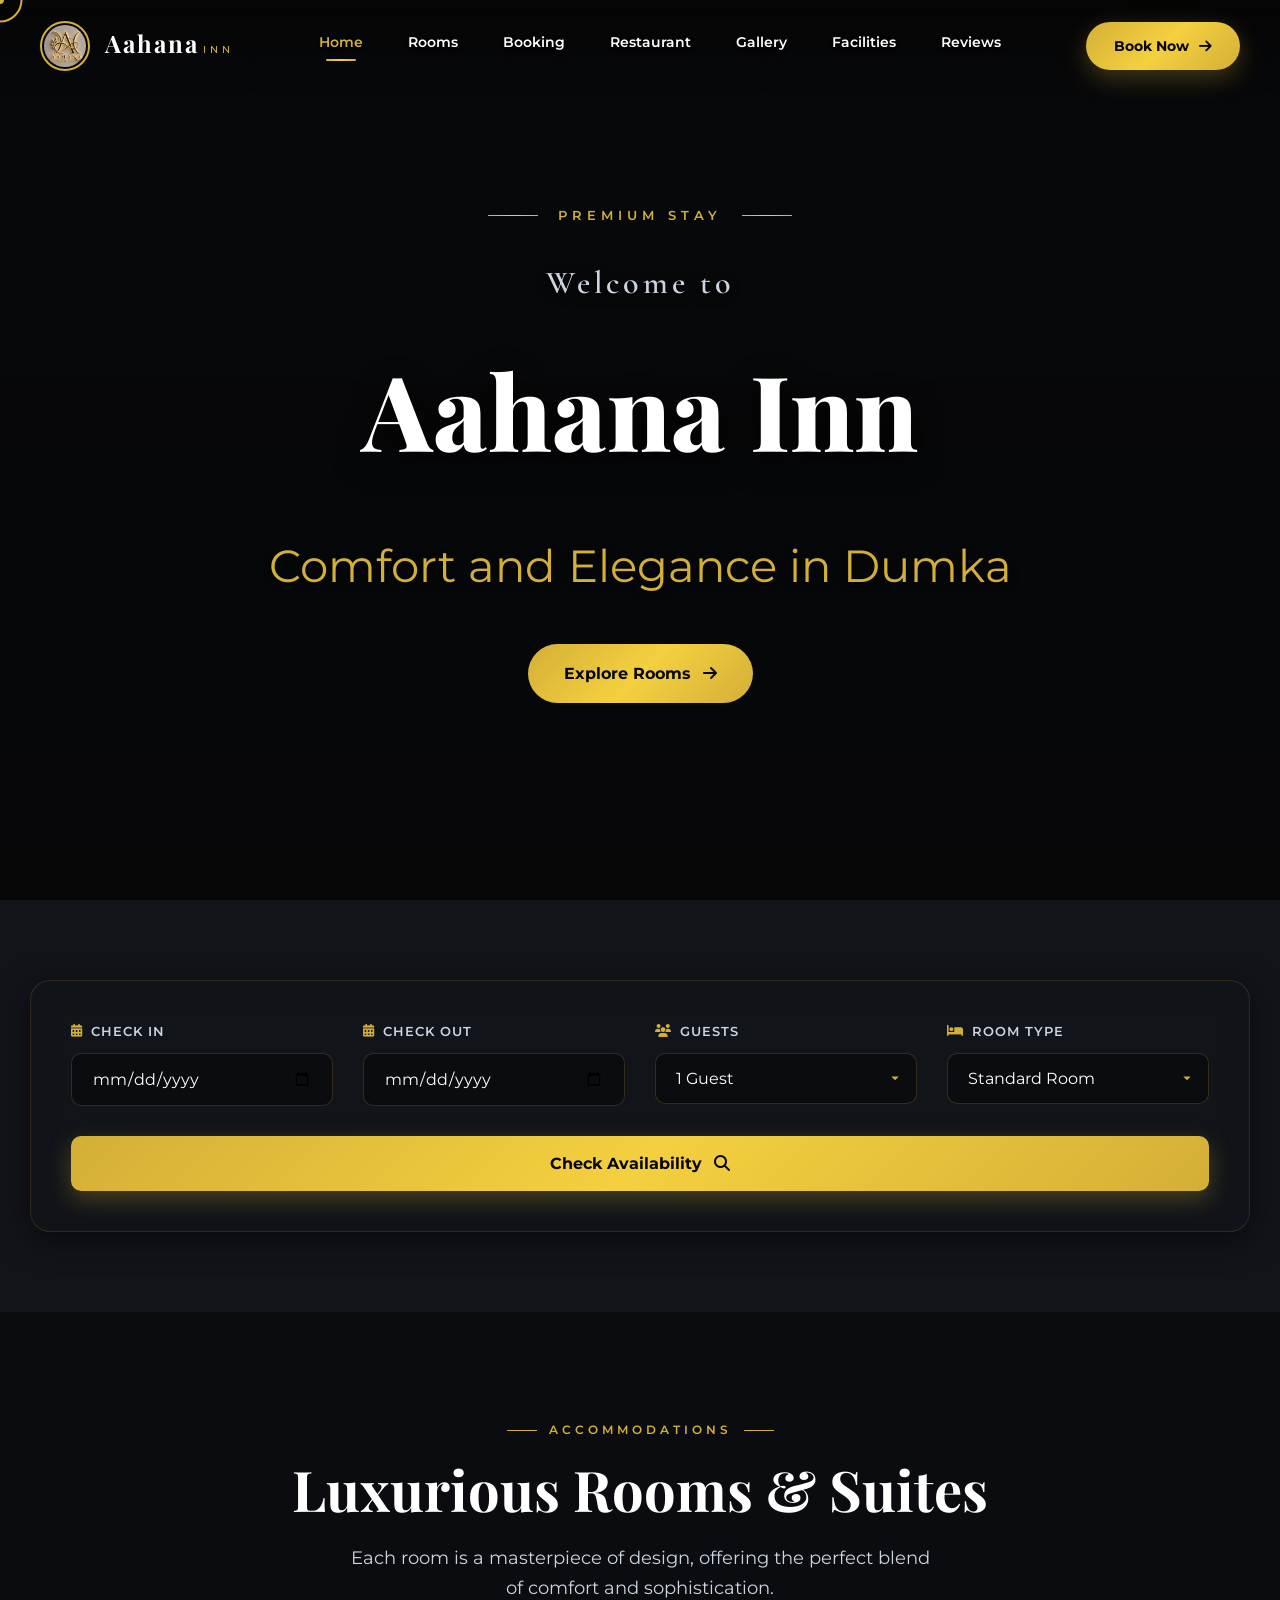
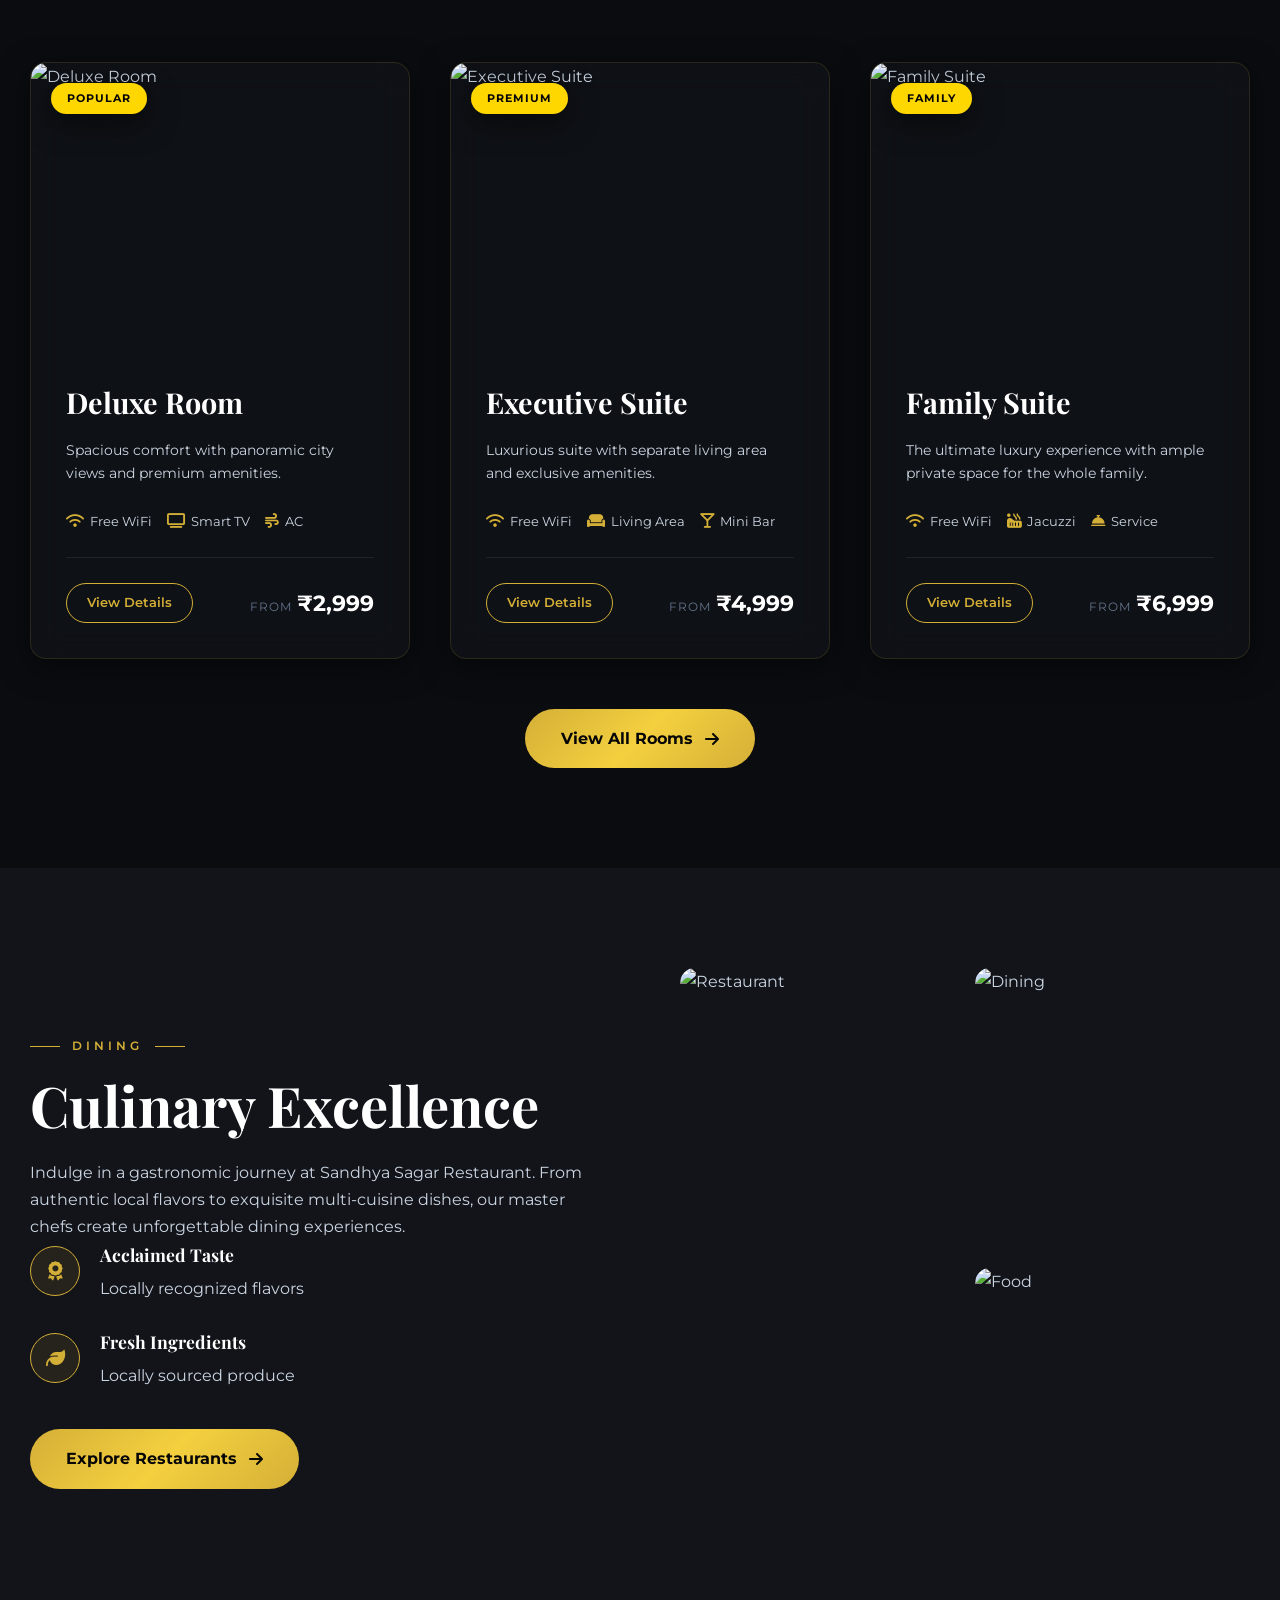
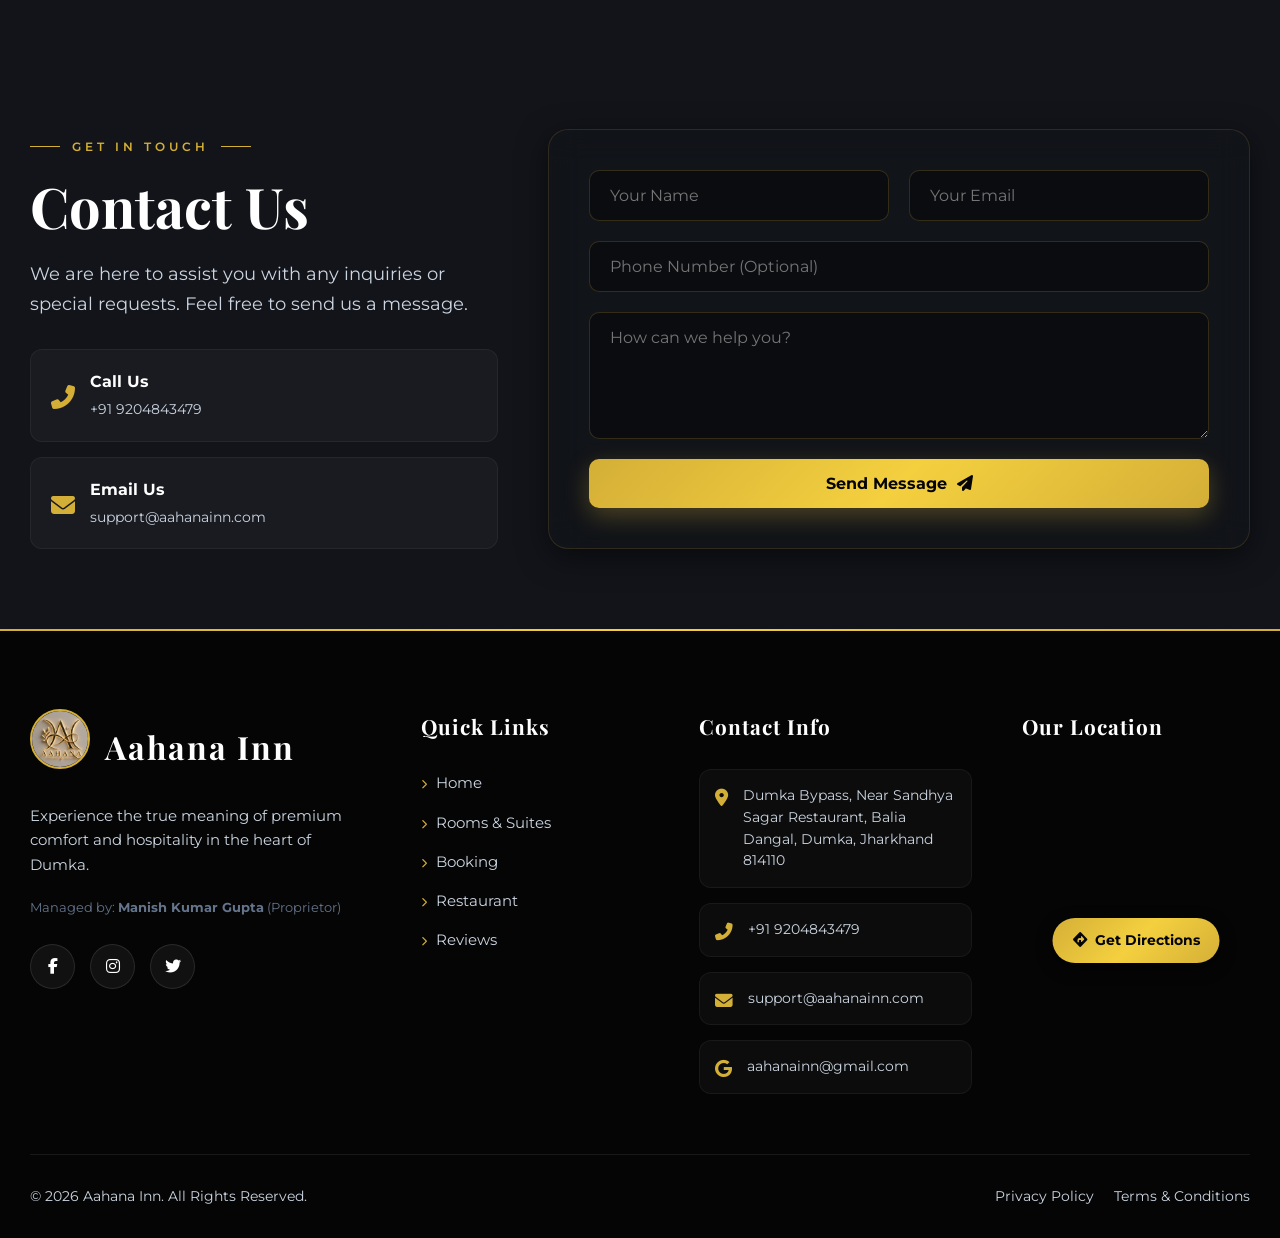
==== commit 11fd72e1: "Refactor index.html for improved structure and consistency Updated HTML structure for better readabi" ====
--- a/index.html
+++ b/index.html
@@ -1,5 +1,6 @@
 <!DOCTYPE html>
 <html lang="en">
+
 <head>
     <meta charset="UTF-8">
     <meta name="viewport" content="width=device-width, initial-scale=1.0">
@@ -7,24 +8,26 @@
     <meta name="keywords" content="hotel, aahana inn, dumka accommodation, premium stay, restaurant">
     <meta name="author" content="Aahana Inn">
     <title>Aahana Inn - Premium Comfort in Dumka</title>
-    
+
     <!-- Favicon -->
     <link rel="icon" type="image/jpeg" href="assets/logo.jpeg">
 
-    <!-- =============================================================== -->
-    <!-- PRELOAD CRITICAL HERO IMAGE (Forces image to load before text)  -->
-    <!-- =============================================================== -->
-    <link rel="preload" as="image" href="https://images.unsplash.com/photo-1564501049412-61c2a3083791?auto=format&fit=crop&w=1920&q=80">
-    
+    <!-- Preload Critical Hero Image -->
+    <link rel="preload" as="image"
+        href="https://images.unsplash.com/photo-1564501049412-61c2a3083791?auto=format&fit=crop&w=1920&q=80">
+
     <!-- Font Awesome & Google Fonts -->
     <link rel="stylesheet" href="https://cdnjs.cloudflare.com/ajax/libs/font-awesome/6.4.0/css/all.min.css">
-    <link href="https://fonts.googleapis.com/css2?family=Playfair+Display:ital,wght@0,400;0,500;0,600;0,700;1,400&family=Montserrat:wght@300;400;500;600;700&family=Cormorant+Garamond:ital,wght@0,400;0,500;0,600;1,400&display=swap" rel="stylesheet">
-    
+    <link
+        href="https://fonts.googleapis.com/css2?family=Playfair+Display:ital,wght@0,400;0,500;0,600;0,700;1,400&family=Montserrat:wght@300;400;500;600;700&family=Cormorant+Garamond:ital,wght@0,400;0,500;0,600;1,400&display=swap"
+        rel="stylesheet">
+
     <!-- Libraries -->
     <link href="https://unpkg.com/aos@2.3.1/dist/aos.css" rel="stylesheet">
     <link rel="stylesheet" href="https://cdn.jsdelivr.net/npm/swiper@10/swiper-bundle.min.css">
     <link rel="stylesheet" href="home.css">
 </head>
+
 <body>
     <!-- ===== PRELOADER ===== -->
     <div id="preloader">
@@ -47,7 +50,8 @@
         <div class="navbar-container">
             <a href="index.html" class="navbar-logo">
                 <div class="logo-wrapper">
-                    <img src="assets/logo.jpeg" alt="Aahana Inn Logo" class="logo-img" onerror="this.style.display='none'">
+                    <img src="assets/logo.jpeg" alt="Aahana Inn Logo" class="logo-img"
+                        onerror="this.style.display='none'">
                     <div class="logo-text">
                         <span class="logo-name">Aahana</span>
                         <span class="logo-tagline">Inn</span>
@@ -56,13 +60,20 @@
             </a>
 
             <div class="navbar-menu">
-                <a href="index.html" class="nav-link active"><span class="nav-link-text">Home</span><span class="nav-link-line"></span></a>
-                <a href="rooms.html" class="nav-link"><span class="nav-link-text">Rooms</span><span class="nav-link-line"></span></a>
-                <a href="booking.html" class="nav-link"><span class="nav-link-text">Booking</span><span class="nav-link-line"></span></a>
-                <a href="restaurant.html" class="nav-link"><span class="nav-link-text">Restaurant</span><span class="nav-link-line"></span></a>
-                <a href="gallery.html" class="nav-link"><span class="nav-link-text">Gallery</span><span class="nav-link-line"></span></a>
-                <a href="facilities.html" class="nav-link"><span class="nav-link-text">Facilities</span><span class="nav-link-line"></span></a>
-                <a href="reviews.html" class="nav-link"><span class="nav-link-text">Reviews</span><span class="nav-link-line"></span></a>
+                <a href="index.html" class="nav-link active"><span class="nav-link-text">Home</span><span
+                        class="nav-link-line"></span></a>
+                <a href="rooms.html" class="nav-link"><span class="nav-link-text">Rooms</span><span
+                        class="nav-link-line"></span></a>
+                <a href="booking.html" class="nav-link"><span class="nav-link-text">Booking</span><span
+                        class="nav-link-line"></span></a>
+                <a href="restaurant.html" class="nav-link"><span class="nav-link-text">Restaurant</span><span
+                        class="nav-link-line"></span></a>
+                <a href="gallery.html" class="nav-link"><span class="nav-link-text">Gallery</span><span
+                        class="nav-link-line"></span></a>
+                <a href="facilities.html" class="nav-link"><span class="nav-link-text">Facilities</span><span
+                        class="nav-link-line"></span></a>
+                <a href="reviews.html" class="nav-link"><span class="nav-link-text">Reviews</span><span
+                        class="nav-link-line"></span></a>
             </div>
 
             <div class="navbar-right">
@@ -70,7 +81,7 @@
                     <span>Book Now</span>
                     <i class="fas fa-arrow-right"></i>
                 </a>
-                <button class="menu-toggle">
+                <button class="menu-toggle" aria-label="Toggle Mobile Menu">
                     <span class="menu-line"></span>
                     <span class="menu-line"></span>
                     <span class="menu-line"></span>
@@ -85,20 +96,28 @@
         <div class="menu-container">
             <div class="menu-header">
                 <a href="index.html" class="menu-logo">
-                    <img src="assets/logo.jpeg" alt="Aahana Inn" style="width:40px; border-radius:50%; margin-right:10px;" onerror="this.style.display='none'">
+                    <img src="assets/logo.jpeg" alt="Aahana Inn"
+                        style="width:40px; border-radius:50%; margin-right:10px;" onerror="this.style.display='none'">
                     <span>Aahana Inn</span>
                 </a>
                 <button class="menu-close"><span></span><span></span></button>
             </div>
             <div class="menu-content">
                 <div class="menu-links">
-                    <a href="index.html" class="menu-link active" data-text="Home"><span class="menu-link-text">Home</span></a>
-                    <a href="rooms.html" class="menu-link" data-text="Rooms"><span class="menu-link-text">Rooms & Suites</span></a>
-                    <a href="booking.html" class="menu-link" data-text="Booking"><span class="menu-link-text">Booking</span></a>
-                    <a href="restaurant.html" class="menu-link" data-text="Restaurant"><span class="menu-link-text">Restaurant</span></a>
-                    <a href="gallery.html" class="menu-link" data-text="Gallery"><span class="menu-link-text">Gallery</span></a>
-                    <a href="facilities.html" class="menu-link" data-text="Facilities"><span class="menu-link-text">Facilities</span></a>
-                    <a href="reviews.html" class="menu-link" data-text="Reviews"><span class="menu-link-text">Reviews</span></a>
+                    <a href="index.html" class="menu-link active" data-text="Home"><span
+                            class="menu-link-text">Home</span></a>
+                    <a href="rooms.html" class="menu-link" data-text="Rooms"><span class="menu-link-text">Rooms &
+                            Suites</span></a>
+                    <a href="booking.html" class="menu-link" data-text="Booking"><span
+                            class="menu-link-text">Booking</span></a>
+                    <a href="restaurant.html" class="menu-link" data-text="Restaurant"><span
+                            class="menu-link-text">Restaurant</span></a>
+                    <a href="gallery.html" class="menu-link" data-text="Gallery"><span
+                            class="menu-link-text">Gallery</span></a>
+                    <a href="facilities.html" class="menu-link" data-text="Facilities"><span
+                            class="menu-link-text">Facilities</span></a>
+                    <a href="reviews.html" class="menu-link" data-text="Reviews"><span
+                            class="menu-link-text">Reviews</span></a>
                 </div>
                 <div class="menu-contact">
                     <p class="menu-contact-title">Get In Touch</p>
@@ -115,22 +134,25 @@
         <div class="parallax-bg" id="hero-parallax">
             <div class="swiper hero-swiper">
                 <div class="swiper-wrapper">
-                    <!-- Image 1 -->
                     <div class="swiper-slide">
-                        <div class="hero-slide-bg" style="background-image: url('https://images.unsplash.com/photo-1564501049412-61c2a3083791?auto=format&fit=crop&w=1920&q=80');"></div>
-                    </div>
-                    <!-- Image 2 (Valid Unsplash Hotel Exterior instead of broken iStock link) -->
+                        <div class="hero-slide-bg"
+                            style="background-image: url('https://images.unsplash.com/photo-1564501049412-61c2a3083791?auto=format&fit=crop&w=1920&q=80');">
+                        </div>
+                    </div>
                     <div class="swiper-slide">
-                        <div class="hero-slide-bg" style="background-image: url('https://images.unsplash.com/photo-1551882547-ff40c63fe5fa?auto=format&fit=crop&w=1920&q=80');"></div>
-                    </div>
-                    <!-- Image 3 -->
+                        <div class="hero-slide-bg"
+                            style="background-image: url('https://images.unsplash.com/photo-1551882547-ff40c63fe5fa?auto=format&fit=crop&w=1920&q=80');">
+                        </div>
+                    </div>
                     <div class="swiper-slide">
-                        <div class="hero-slide-bg" style="background-image: url('https://images.unsplash.com/photo-1571896349842-33c89424de2d?auto=format&fit=crop&w=1920&q=80');"></div>
-                    </div>
-                </div>
-            </div>
-        </div>
-        
+                        <div class="hero-slide-bg"
+                            style="background-image: url('https://images.unsplash.com/photo-1571896349842-33c89424de2d?auto=format&fit=crop&w=1920&q=80');">
+                        </div>
+                    </div>
+                </div>
+            </div>
+        </div>
+
         <div class="hero-overlay"></div>
 
         <div class="hero-content">
@@ -162,7 +184,8 @@
     <section class="booking-section">
         <div class="container">
             <div class="booking-wrapper">
-                <form class="booking-form glassmorphism" action="booking.html" data-aos="fade-up" data-aos-duration="1000">
+                <form class="booking-form glassmorphism" action="booking.html" data-aos="fade-up"
+                    data-aos-duration="1000">
                     <div class="booking-grid">
                         <div class="form-group">
                             <label class="form-label"><i class="fas fa-calendar-alt"></i> Check In</label>
@@ -204,14 +227,16 @@
             <div class="section-header" data-aos="fade-up">
                 <span class="section-badge">Accommodations</span>
                 <h2 class="section-title">Luxurious Rooms & Suites</h2>
-                <p class="section-description">Each room is a masterpiece of design, offering the perfect blend of comfort and sophistication.</p>
+                <p class="section-description">Each room is a masterpiece of design, offering the perfect blend of
+                    comfort and sophistication.</p>
             </div>
 
             <div class="premium-rooms-grid">
                 <!-- Room Card 1 -->
                 <div class="room-card-premium glassmorphism" data-aos="fade-up" data-aos-delay="100">
                     <div class="room-image image-zoom">
-                        <img src="https://images.unsplash.com/photo-1590490360182-c33d57733427?auto=format&fit=crop&w=800&q=80" alt="Deluxe Room">
+                        <img src="https://images.unsplash.com/photo-1590490360182-c33d57733427?auto=format&fit=crop&w=800&q=80"
+                            alt="Deluxe Room">
                         <div class="room-badge badge-popular">POPULAR</div>
                         <div class="room-overlay">
                             <a href="booking.html" class="btn-white-pill magnetic-btn">Book Now</a>
@@ -219,7 +244,8 @@
                     </div>
                     <div class="room-content">
                         <h3 class="room-title">Deluxe Room</h3>
-                        <p class="room-description">Spacious comfort with panoramic city views and premium amenities.</p>
+                        <p class="room-description">Spacious comfort with panoramic city views and premium amenities.
+                        </p>
                         <div class="room-features">
                             <span><i class="fas fa-wifi"></i> Free WiFi</span>
                             <span><i class="fas fa-tv"></i> Smart TV</span>
@@ -237,7 +263,8 @@
                 <!-- Room Card 2 -->
                 <div class="room-card-premium glassmorphism" data-aos="fade-up" data-aos-delay="200">
                     <div class="room-image image-zoom">
-                        <img src="https://images.pexels.com/photos/34496715/pexels-photo-34496715.jpeg" alt="Executive Suite">
+                        <img src="https://images.pexels.com/photos/34496715/pexels-photo-34496715.jpeg"
+                            alt="Executive Suite">
                         <div class="room-badge badge-premium">PREMIUM</div>
                         <div class="room-overlay">
                             <a href="booking.html" class="btn-white-pill magnetic-btn">Book Now</a>
@@ -245,7 +272,8 @@
                     </div>
                     <div class="room-content">
                         <h3 class="room-title">Executive Suite</h3>
-                        <p class="room-description">Luxurious suite with separate living area and exclusive amenities.</p>
+                        <p class="room-description">Luxurious suite with separate living area and exclusive amenities.
+                        </p>
                         <div class="room-features">
                             <span><i class="fas fa-wifi"></i> Free WiFi</span>
                             <span><i class="fas fa-couch"></i> Living Area</span>
@@ -263,7 +291,8 @@
                 <!-- Room Card 3 -->
                 <div class="room-card-premium glassmorphism" data-aos="fade-up" data-aos-delay="300">
                     <div class="room-image image-zoom">
-                        <img src="https://images.unsplash.com/photo-1586023492125-27b2c045efd7?auto=format&fit=crop&w=800&q=80" alt="Family Suite">
+                        <img src="https://images.unsplash.com/photo-1586023492125-27b2c045efd7?auto=format&fit=crop&w=800&q=80"
+                            alt="Family Suite">
                         <div class="room-badge badge-family">FAMILY</div>
                         <div class="room-overlay">
                             <a href="booking.html" class="btn-white-pill magnetic-btn">Book Now</a>
@@ -271,7 +300,8 @@
                     </div>
                     <div class="room-content">
                         <h3 class="room-title">Family Suite</h3>
-                        <p class="room-description">The ultimate luxury experience with ample private space for the whole family.</p>
+                        <p class="room-description">The ultimate luxury experience with ample private space for the
+                            whole family.</p>
                         <div class="room-features">
                             <span><i class="fas fa-wifi"></i> Free WiFi</span>
                             <span><i class="fas fa-hot-tub"></i> Jacuzzi</span>
@@ -286,7 +316,7 @@
                     </div>
                 </div>
             </div>
-            
+
             <div class="section-cta" data-aos="fade-up" style="text-align: center; margin-top: 50px;">
                 <a href="rooms.html" class="btn btn-primary magnetic-btn">
                     <span>View All Rooms</span>
@@ -296,23 +326,80 @@
         </div>
     </section>
 
-    <!-- ===== CONTACT / WEB3FORMS SECTION ===== -->
+    <!-- ===== RESTAURANT TEASER ===== -->
+    <section class="restaurant-section">
+        <div class="container">
+            <div class="restaurant-grid">
+                <div class="restaurant-content" data-aos="fade-right" data-aos-duration="1000">
+                    <span class="section-badge">Dining</span>
+                    <h2 class="section-title">Culinary Excellence</h2>
+                    <p class="restaurant-description">
+                        Indulge in a gastronomic journey at Sandhya Sagar Restaurant. From authentic local flavors to
+                        exquisite multi-cuisine dishes, our master chefs create unforgettable dining experiences.
+                    </p>
+                    <div class="restaurant-features">
+                        <div class="restaurant-feature feature-hover">
+                            <i class="fas fa-award"></i>
+                            <div>
+                                <h4>Acclaimed Taste</h4>
+                                <p>Locally recognized flavors</p>
+                            </div>
+                        </div>
+                        <div class="restaurant-feature feature-hover">
+                            <i class="fas fa-leaf"></i>
+                            <div>
+                                <h4>Fresh Ingredients</h4>
+                                <p>Locally sourced produce</p>
+                            </div>
+                        </div>
+                    </div>
+                    <a href="restaurant.html" class="btn btn-primary magnetic-btn">
+                        <span>Explore Restaurants</span>
+                        <i class="fas fa-arrow-right"></i>
+                    </a>
+                </div>
+                <div class="restaurant-gallery" data-aos="fade-left" data-aos-duration="1000">
+                    <div class="gallery-grid">
+                        <div class="gallery-item large image-zoom">
+                            <img src="https://images.unsplash.com/photo-1517248135467-4c7edcad34c4?auto=format&fit=crop&w=800&q=80"
+                                alt="Restaurant">
+                        </div>
+                        <div class="gallery-item image-zoom">
+                            <img src="https://images.unsplash.com/photo-1559339352-11d035aa65de?auto=format&fit=crop&w=400&q=80"
+                                alt="Dining">
+                        </div>
+                        <div class="gallery-item image-zoom">
+                            <img src="https://images.unsplash.com/photo-1552566626-52f8b828add9?auto=format&fit=crop&w=400&q=80"
+                                alt="Food">
+                        </div>
+                    </div>
+                </div>
+            </div>
+        </div>
+    </section>
+
+    <!-- ===== CONTACT & WEB3FORMS SECTION ===== -->
     <section class="contact-section" id="contact" style="padding: 80px 0; background: var(--dark-gray);">
         <div class="container">
-            <div class="contact-grid" style="display: grid; grid-template-columns: 1fr 1.5fr; gap: 50px; align-items: center;">
+            <div class="contact-grid"
+                style="display: grid; grid-template-columns: 1fr 1.5fr; gap: 50px; align-items: center;">
+
                 <div class="contact-info" data-aos="fade-right">
                     <span class="section-badge" style="justify-content: flex-start;">Get in Touch</span>
                     <h2 class="section-title text-left">Contact Us</h2>
-                    <p class="section-description text-left" style="margin-bottom: 30px;">We are here to assist you with any inquiries or special requests. Feel free to send us a message.</p>
-                    
-                    <div class="glass-contact-item" style="margin-bottom: 15px; display: flex; align-items: center; gap: 15px; padding: 20px; border-radius: 12px; background: rgba(255,255,255,0.03); border: 1px solid rgba(255,255,255,0.05);">
+                    <p class="section-description text-left" style="margin-bottom: 30px;">We are here to assist you with
+                        any inquiries or special requests. Feel free to send us a message.</p>
+
+                    <div class="glass-contact-item"
+                        style="margin-bottom: 15px; display: flex; align-items: center; gap: 15px; padding: 20px; border-radius: 12px; background: rgba(255,255,255,0.03); border: 1px solid rgba(255,255,255,0.05);">
                         <i class="fas fa-phone-alt" style="color: var(--primary-gold); font-size: 1.5rem;"></i>
                         <div>
                             <h4 style="color: var(--white); font-size: 1rem; margin-bottom: 5px;">Call Us</h4>
                             <p style="color: var(--light-gray);">+91 9204843479</p>
                         </div>
                     </div>
-                    <div class="glass-contact-item" style="display: flex; align-items: center; gap: 15px; padding: 20px; border-radius: 12px; background: rgba(255,255,255,0.03); border: 1px solid rgba(255,255,255,0.05);">
+                    <div class="glass-contact-item"
+                        style="display: flex; align-items: center; gap: 15px; padding: 20px; border-radius: 12px; background: rgba(255,255,255,0.03); border: 1px solid rgba(255,255,255,0.05);">
                         <i class="fas fa-envelope" style="color: var(--primary-gold); font-size: 1.5rem;"></i>
                         <div>
                             <h4 style="color: var(--white); font-size: 1rem; margin-bottom: 5px;">Email Us</h4>
@@ -321,19 +408,17 @@
                     </div>
                 </div>
 
-                <div class="contact-form-wrapper glassmorphism" data-aos="fade-left" style="padding: 40px; border-radius: 20px;">
-                    <!-- ======================================================= -->
-                    <!-- WEB3FORMS API FORM -->
-                    <!-- ======================================================= -->
-                    <form action="https://api.web3forms.com/submit" method="POST" class="contact-form" id="contactForm">
-                        
-                        <!-- !!! REPLACE THE VALUE BELOW WITH YOUR WEB3FORMS KEY !!! -->
-                        <input type="hidden" name="access_key" value="YOUR_WEB3FORMS_ACCESS_KEY_HERE">
-                        
+                <div class="contact-form-wrapper glassmorphism" data-aos="fade-left"
+                    style="padding: 40px; border-radius: 20px;">
+                    <!-- WEB3FORMS API FORM WITH AJAX SUBMISSION -->
+                    <form id="contactForm" class="contact-form">
+
+                        <input type="hidden" name="access_key" value="7c2c0dc1-4a89-4688-8e10-1cb45e7a853a">
                         <input type="hidden" name="subject" value="New Contact Form Submission from Aahana Inn">
-                        <input type="hidden" name="redirect" value="https://web3forms.com/success">
-
-                        <div class="form-row-grid" style="display: grid; grid-template-columns: 1fr 1fr; gap: 20px; margin-bottom: 20px;">
+                        <!-- Redirect input removed to allow seamless AJAX logic in home.js -->
+
+                        <div class="form-row-grid"
+                            style="display: grid; grid-template-columns: 1fr 1fr; gap: 20px; margin-bottom: 20px;">
                             <div class="form-group">
                                 <input type="text" name="name" class="form-input" placeholder="Your Name" required>
                             </div>
@@ -345,10 +430,12 @@
                             <input type="text" name="phone" class="form-input" placeholder="Phone Number (Optional)">
                         </div>
                         <div class="form-group" style="margin-bottom: 20px;">
-                            <textarea name="message" class="form-input" rows="5" placeholder="How can we help you?" required></textarea>
-                        </div>
-                        
-                        <button type="submit" class="btn btn-gold btn-block magnetic-btn" style="width: 100%; border-radius: 10px; padding: 15px; font-size: 1rem; border: none; font-weight: 700; display:flex; justify-content:center; align-items:center; gap:10px;">
+                            <textarea name="message" class="form-input" rows="5" placeholder="How can we help you?"
+                                required></textarea>
+                        </div>
+
+                        <button type="submit" class="btn btn-gold btn-block magnetic-btn"
+                            style="width: 100%; border-radius: 10px; padding: 15px; font-size: 1rem; border: none; font-weight: 700; display:flex; justify-content:center; align-items:center; gap:10px;">
                             <span>Send Message</span>
                             <i class="fas fa-paper-plane"></i>
                         </button>
@@ -358,43 +445,58 @@
         </div>
     </section>
 
-    <!-- ===== MODERN FOOTER WITH INTEGRATED MAP ===== -->
+    <!-- ===== MODERN FOOTER WITH MAP ===== -->
     <footer class="modern-footer">
         <div class="footer-top-accent"></div>
         <div class="container">
             <div class="footer-main-grid">
-                
+
                 <div class="footer-brand-col" data-aos="fade-up" data-aos-delay="100">
                     <a href="index.html" class="footer-brand-logo">
-                        <img src="assets/logo.jpeg" alt="Aahana Inn Logo" style="width: 60px; border-radius: 50%; border: 2px solid #D4AF37; margin-bottom: 15px;" onerror="this.style.display='none'">
+                        <img src="assets/logo.jpeg" alt="Aahana Inn Logo"
+                            style="width: 60px; border-radius: 50%; border: 2px solid #D4AF37; margin-bottom: 15px;"
+                            onerror="this.style.display='none'">
                         <span class="logo-name">Aahana Inn</span>
                     </a>
-                    <p class="footer-bio">Experience the true meaning of premium comfort and hospitality in the heart of Dumka.</p>
+                    <p class="footer-bio">Experience the true meaning of premium comfort and hospitality in the heart of
+                        Dumka.</p>
                     <p class="proprietor-info">Managed by: <strong>Manish Kumar Gupta</strong> (Proprietor)</p>
-                    
+
                     <div class="footer-socials">
                         <a href="#" class="magnetic-btn"><i class="fab fa-facebook-f"></i></a>
-                        <a href="https://www.instagram.com/aahanainn" target="_blank" class="magnetic-btn"><i class="fab fa-instagram"></i></a>
+                        <!-- CLEANED INSTAGRAM LINK -->
+                        <a href="https://www.instagram.com/aahanainn/" target="_blank" rel="noopener"
+                            class="magnetic-btn"><i class="fab fa-instagram"></i></a>
                         <a href="#" class="magnetic-btn"><i class="fab fa-twitter"></i></a>
                     </div>
                 </div>
-                
+
                 <div class="footer-links-col" data-aos="fade-up" data-aos-delay="200">
                     <h4 class="footer-heading">Quick Links</h4>
                     <ul class="footer-links-list">
-                        <li><a href="index.html"><i class="fas fa-chevron-right" style="font-size: 0.6rem; color: #D4AF37; margin-right: 5px;"></i> Home</a></li>
-                        <li><a href="rooms.html"><i class="fas fa-chevron-right" style="font-size: 0.6rem; color: #D4AF37; margin-right: 5px;"></i> Rooms & Suites</a></li>
-                        <li><a href="booking.html"><i class="fas fa-chevron-right" style="font-size: 0.6rem; color: #D4AF37; margin-right: 5px;"></i> Booking</a></li>
-                        <li><a href="restaurant.html"><i class="fas fa-chevron-right" style="font-size: 0.6rem; color: #D4AF37; margin-right: 5px;"></i> Restaurant</a></li>
+                        <li><a href="index.html"><i class="fas fa-chevron-right"
+                                    style="font-size: 0.6rem; color: #D4AF37; margin-right: 5px;"></i> Home</a></li>
+                        <li><a href="rooms.html"><i class="fas fa-chevron-right"
+                                    style="font-size: 0.6rem; color: #D4AF37; margin-right: 5px;"></i> Rooms &
+                                Suites</a></li>
+                        <li><a href="booking.html"><i class="fas fa-chevron-right"
+                                    style="font-size: 0.6rem; color: #D4AF37; margin-right: 5px;"></i> Booking</a></li>
+                        <li><a href="restaurant.html"><i class="fas fa-chevron-right"
+                                    style="font-size: 0.6rem; color: #D4AF37; margin-right: 5px;"></i> Restaurant</a>
+                        </li>
+                        <li><a href="reviews.html"><i class="fas fa-chevron-right"
+                                    style="font-size: 0.6rem; color: #D4AF37; margin-right: 5px;"></i> Reviews</a></li>
                     </ul>
                 </div>
-                
+
                 <div class="footer-contact-col" data-aos="fade-up" data-aos-delay="300">
                     <h4 class="footer-heading">Contact Info</h4>
                     <ul class="footer-contact-list">
                         <li class="glass-contact-item">
                             <i class="fas fa-map-marker-alt"></i>
-                            <a href="https://maps.app.goo.gl/erCbBhzBPLD3dCs27?g_st=ac" target="_blank" rel="noopener" style="color:inherit; text-decoration:none;">Dumka Bypass, Near Sandhya Sagar Restaurant, Balia Dangal, Dumka, Jharkhand 814110</a>
+                            <a href="https://maps.app.goo.gl/erCbBhzBPLD3dCs27?g_st=ac" target="_blank" rel="noopener"
+                                style="color:inherit; text-decoration:none;">Dumka Bypass, Near Sandhya Sagar
+                                Restaurant, Balia Dangal, Dumka, Jharkhand 814110</a>
                         </li>
                         <li class="glass-contact-item">
                             <i class="fas fa-phone-alt"></i>
@@ -402,7 +504,13 @@
                         </li>
                         <li class="glass-contact-item">
                             <i class="fas fa-envelope"></i>
-                            <a href="mailto:support@aahanainn.com" style="color:inherit; text-decoration:none;">support@aahanainn.com</a>
+                            <a href="mailto:support@aahanainn.com"
+                                style="color:inherit; text-decoration:none;">support@aahanainn.com</a>
+                        </li>
+                        <li class="glass-contact-item">
+                            <i class="fab fa-google"></i>
+                            <a href="mailto:aahanainn@gmail.com"
+                                style="color:inherit; text-decoration:none;">aahanainn@gmail.com</a>
                         </li>
                     </ul>
                 </div>
@@ -411,24 +519,25 @@
                     <h4 class="footer-heading">Our Location</h4>
                     <div class="footer-map-wrapper" style="position: relative;">
                         <!-- Exact Static Pin Embed -->
-                        <a href="https://maps.app.goo.gl/erCbBhzBPLD3dCs27?g_st=ac" target="_blank" rel="noopener" aria-label="Open Aahana Inn location in Google Maps" style="display:block;">
-                            <iframe 
-                                src="https://maps.google.com/maps?q=24.2854039,87.2459704&t=&z=16&ie=UTF8&iwloc=&output=embed" 
-                                style="border:0; pointer-events:none; width:100%; height:200px; border-radius:15px; filter: grayscale(50%) contrast(1.1);" 
-                                allowfullscreen="" 
-                                loading="lazy" 
-                                referrerpolicy="no-referrer-when-downgrade">
+                        <a href="https://maps.app.goo.gl/erCbBhzBPLD3dCs27?g_st=ac" target="_blank" rel="noopener"
+                            aria-label="Open Aahana Inn location in Google Maps" style="display:block;">
+                            <iframe
+                                src="https://maps.google.com/maps?q=24.2854039,87.2459704&t=&z=16&ie=UTF8&iwloc=&output=embed"
+                                style="border:0; pointer-events:none; width:100%; height:200px; border-radius:15px; filter: grayscale(50%) contrast(1.1);"
+                                allowfullscreen="" loading="lazy" referrerpolicy="no-referrer-when-downgrade">
                             </iframe>
                         </a>
+
                         <!-- Directions Button -->
-                        <a href="https://maps.app.goo.gl/erCbBhzBPLD3dCs27?g_st=ac" target="_blank" rel="noopener" class="btn-directions magnetic-btn">
+                        <a href="https://maps.app.goo.gl/erCbBhzBPLD3dCs27?g_st=ac" target="_blank" rel="noopener"
+                            class="btn-directions magnetic-btn">
                             <i class="fas fa-directions"></i> Get Directions
                         </a>
                     </div>
                 </div>
 
             </div>
-            
+
             <div class="footer-bottom-bar">
                 <p>&copy; 2026 Aahana Inn. All Rights Reserved.</p>
                 <div class="footer-legal-links">
@@ -441,9 +550,9 @@
 
     <button class="back-to-top magnetic-btn" id="backToTop"><i class="fas fa-chevron-up"></i></button>
 
-    <!-- SCRIPTS -->
     <script src="https://unpkg.com/aos@2.3.1/dist/aos.js"></script>
     <script src="https://cdn.jsdelivr.net/npm/swiper@10/swiper-bundle.min.js"></script>
     <script src="home.js"></script>
 </body>
-</html>+
+</html>
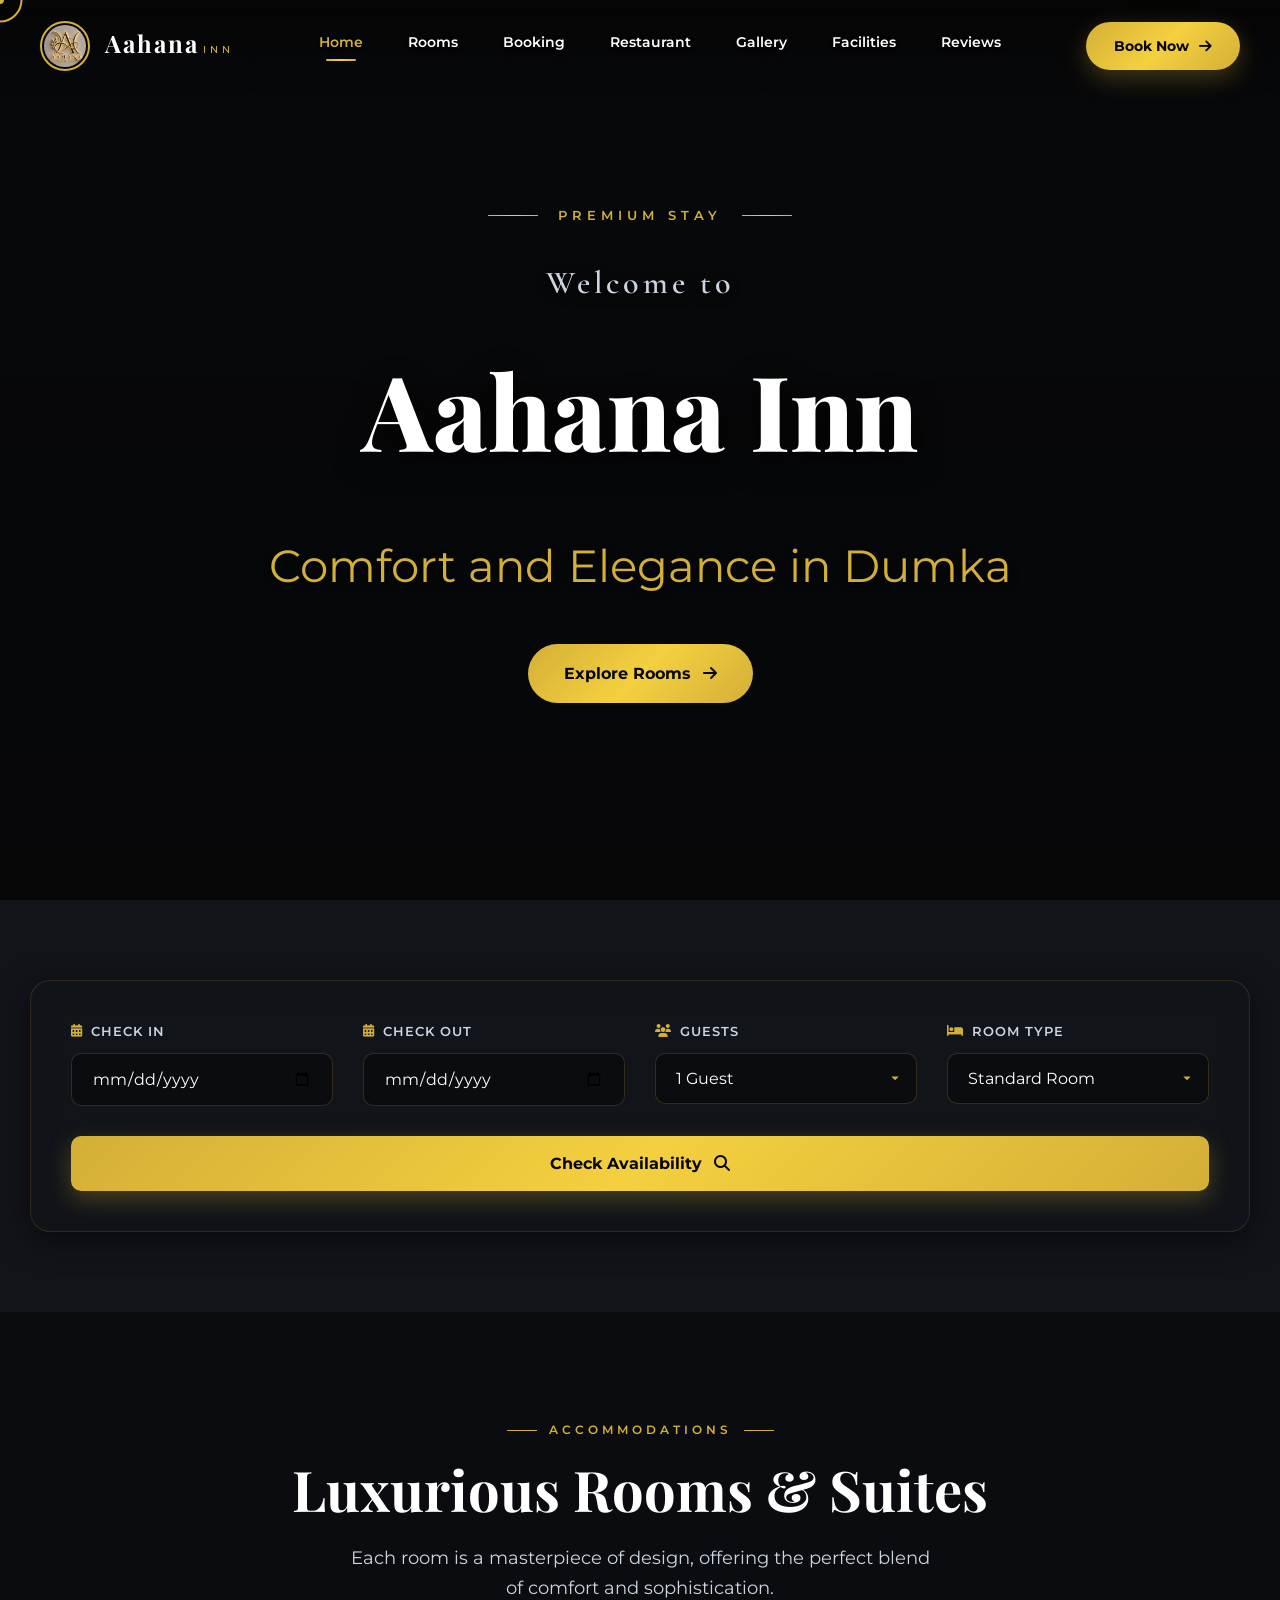
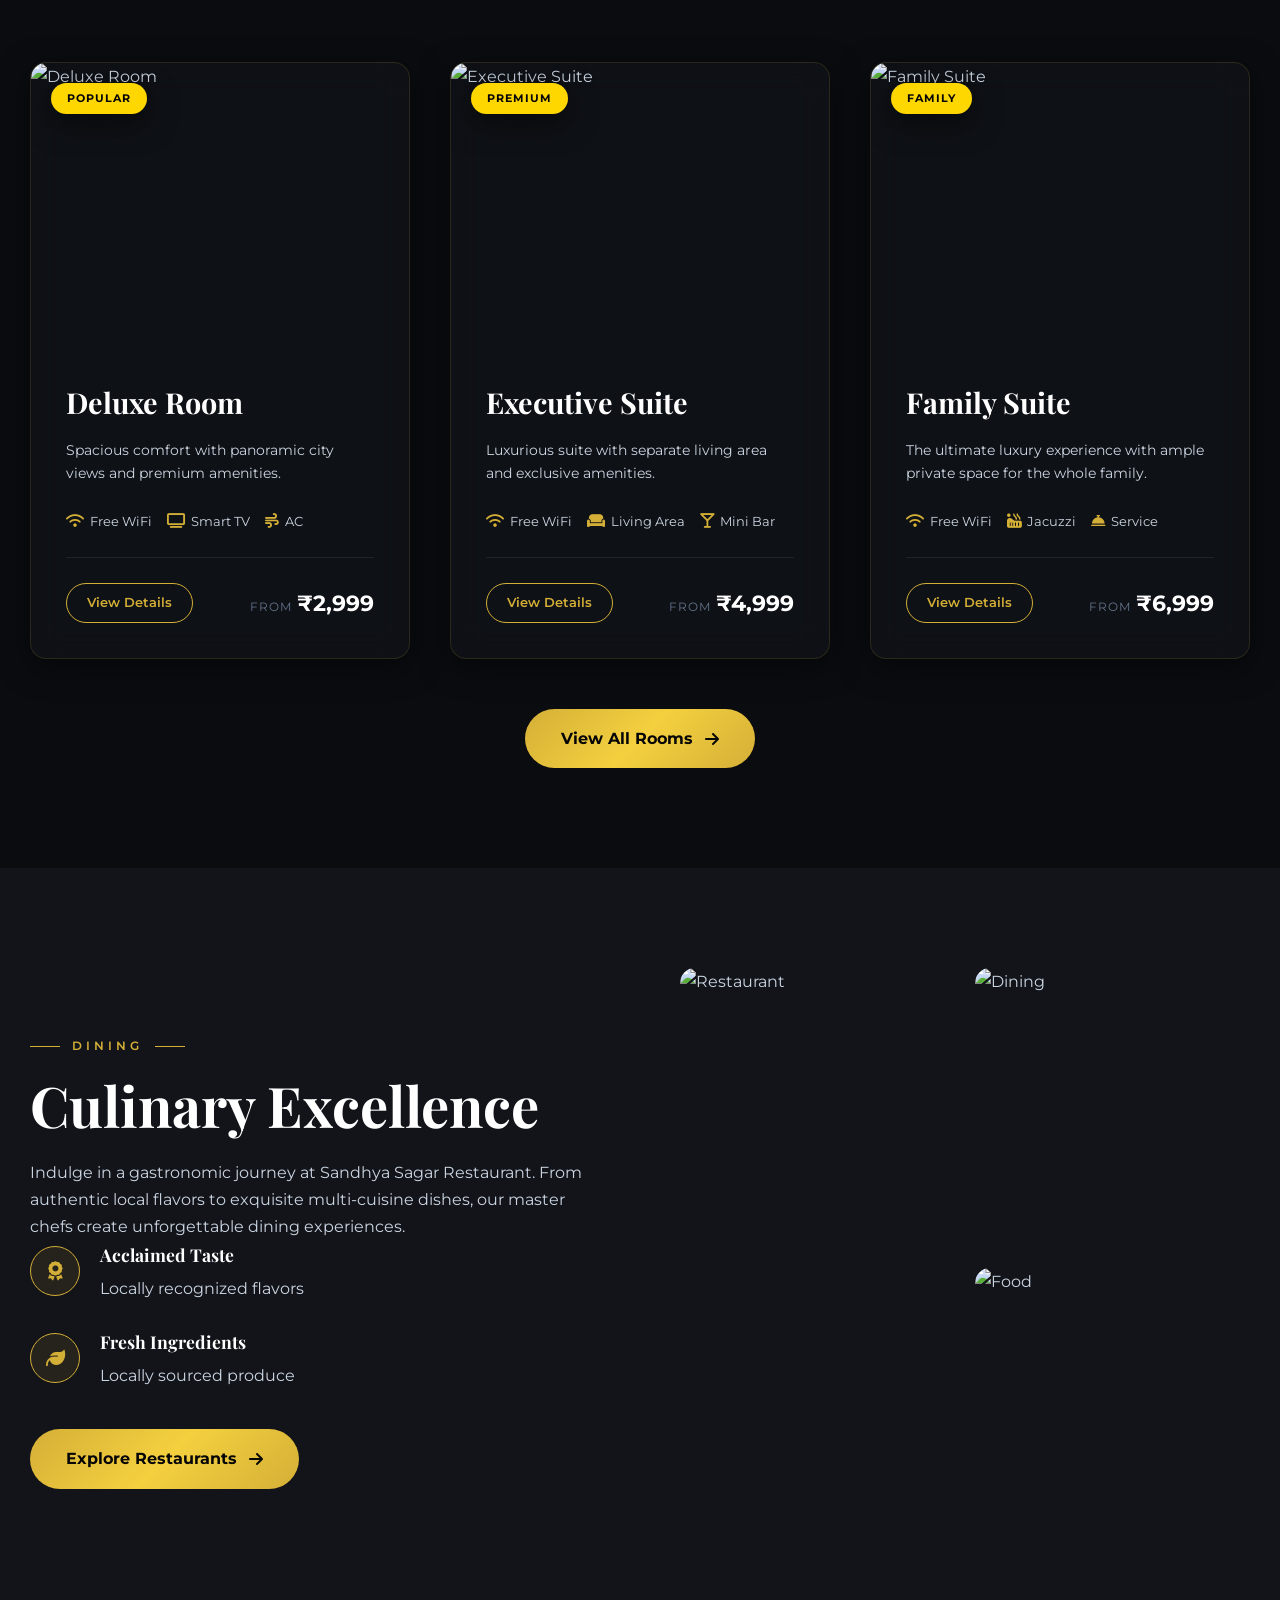
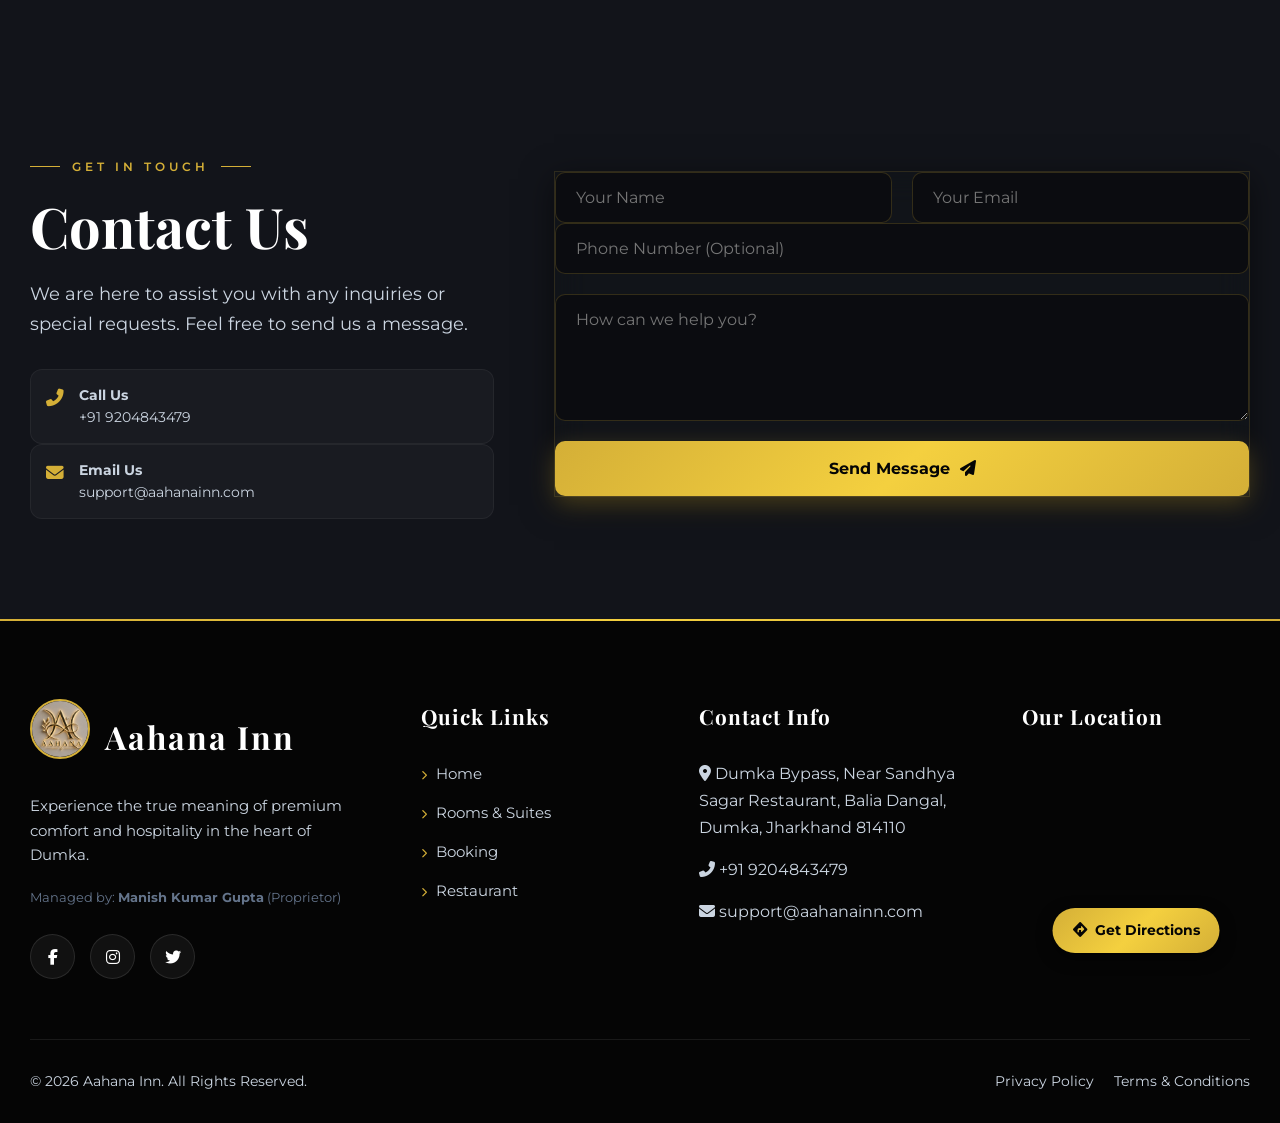
==== commit 4eff64d2: "Update index.html" ====
--- a/index.html
+++ b/index.html
@@ -1,6 +1,5 @@
 <!DOCTYPE html>
 <html lang="en">
-
 <head>
     <meta charset="UTF-8">
     <meta name="viewport" content="width=device-width, initial-scale=1.0">
@@ -8,26 +7,22 @@
     <meta name="keywords" content="hotel, aahana inn, dumka accommodation, premium stay, restaurant">
     <meta name="author" content="Aahana Inn">
     <title>Aahana Inn - Premium Comfort in Dumka</title>
-
+    
     <!-- Favicon -->
     <link rel="icon" type="image/jpeg" href="assets/logo.jpeg">
 
     <!-- Preload Critical Hero Image -->
-    <link rel="preload" as="image"
-        href="https://images.unsplash.com/photo-1564501049412-61c2a3083791?auto=format&fit=crop&w=1920&q=80">
-
+    <link rel="preload" as="image" href="https://images.unsplash.com/photo-1564501049412-61c2a3083791?auto=format&fit=crop&w=1920&q=80">
+    
     <!-- Font Awesome & Google Fonts -->
     <link rel="stylesheet" href="https://cdnjs.cloudflare.com/ajax/libs/font-awesome/6.4.0/css/all.min.css">
-    <link
-        href="https://fonts.googleapis.com/css2?family=Playfair+Display:ital,wght@0,400;0,500;0,600;0,700;1,400&family=Montserrat:wght@300;400;500;600;700&family=Cormorant+Garamond:ital,wght@0,400;0,500;0,600;1,400&display=swap"
-        rel="stylesheet">
-
+    <link href="https://fonts.googleapis.com/css2?family=Playfair+Display:ital,wght@0,400;0,500;0,600;0,700;1,400&family=Montserrat:wght@300;400;500;600;700&family=Cormorant+Garamond:ital,wght@0,400;0,500;0,600;1,400&display=swap" rel="stylesheet">
+    
     <!-- Libraries -->
     <link href="https://unpkg.com/aos@2.3.1/dist/aos.css" rel="stylesheet">
     <link rel="stylesheet" href="https://cdn.jsdelivr.net/npm/swiper@10/swiper-bundle.min.css">
     <link rel="stylesheet" href="home.css">
 </head>
-
 <body>
     <!-- ===== PRELOADER ===== -->
     <div id="preloader">
@@ -50,8 +45,7 @@
         <div class="navbar-container">
             <a href="index.html" class="navbar-logo">
                 <div class="logo-wrapper">
-                    <img src="assets/logo.jpeg" alt="Aahana Inn Logo" class="logo-img"
-                        onerror="this.style.display='none'">
+                    <img src="assets/logo.jpeg" alt="Aahana Inn Logo" class="logo-img" onerror="this.style.display='none'">
                     <div class="logo-text">
                         <span class="logo-name">Aahana</span>
                         <span class="logo-tagline">Inn</span>
@@ -60,20 +54,13 @@
             </a>
 
             <div class="navbar-menu">
-                <a href="index.html" class="nav-link active"><span class="nav-link-text">Home</span><span
-                        class="nav-link-line"></span></a>
-                <a href="rooms.html" class="nav-link"><span class="nav-link-text">Rooms</span><span
-                        class="nav-link-line"></span></a>
-                <a href="booking.html" class="nav-link"><span class="nav-link-text">Booking</span><span
-                        class="nav-link-line"></span></a>
-                <a href="restaurant.html" class="nav-link"><span class="nav-link-text">Restaurant</span><span
-                        class="nav-link-line"></span></a>
-                <a href="gallery.html" class="nav-link"><span class="nav-link-text">Gallery</span><span
-                        class="nav-link-line"></span></a>
-                <a href="facilities.html" class="nav-link"><span class="nav-link-text">Facilities</span><span
-                        class="nav-link-line"></span></a>
-                <a href="reviews.html" class="nav-link"><span class="nav-link-text">Reviews</span><span
-                        class="nav-link-line"></span></a>
+                <a href="index.html" class="nav-link active"><span class="nav-link-text">Home</span><span class="nav-link-line"></span></a>
+                <a href="rooms.html" class="nav-link"><span class="nav-link-text">Rooms</span><span class="nav-link-line"></span></a>
+                <a href="booking.html" class="nav-link"><span class="nav-link-text">Booking</span><span class="nav-link-line"></span></a>
+                <a href="restaurant.html" class="nav-link"><span class="nav-link-text">Restaurant</span><span class="nav-link-line"></span></a>
+                <a href="gallery.html" class="nav-link"><span class="nav-link-text">Gallery</span><span class="nav-link-line"></span></a>
+                <a href="facilities.html" class="nav-link"><span class="nav-link-text">Facilities</span><span class="nav-link-line"></span></a>
+                <a href="reviews.html" class="nav-link"><span class="nav-link-text">Reviews</span><span class="nav-link-line"></span></a>
             </div>
 
             <div class="navbar-right">
@@ -81,7 +68,7 @@
                     <span>Book Now</span>
                     <i class="fas fa-arrow-right"></i>
                 </a>
-                <button class="menu-toggle" aria-label="Toggle Mobile Menu">
+                <button class="menu-toggle" aria-label="Toggle Menu">
                     <span class="menu-line"></span>
                     <span class="menu-line"></span>
                     <span class="menu-line"></span>
@@ -96,28 +83,20 @@
         <div class="menu-container">
             <div class="menu-header">
                 <a href="index.html" class="menu-logo">
-                    <img src="assets/logo.jpeg" alt="Aahana Inn"
-                        style="width:40px; border-radius:50%; margin-right:10px;" onerror="this.style.display='none'">
+                    <img src="assets/logo.jpeg" alt="Aahana Inn" style="width:40px; border-radius:50%; margin-right:10px;" onerror="this.style.display='none'">
                     <span>Aahana Inn</span>
                 </a>
                 <button class="menu-close"><span></span><span></span></button>
             </div>
             <div class="menu-content">
                 <div class="menu-links">
-                    <a href="index.html" class="menu-link active" data-text="Home"><span
-                            class="menu-link-text">Home</span></a>
-                    <a href="rooms.html" class="menu-link" data-text="Rooms"><span class="menu-link-text">Rooms &
-                            Suites</span></a>
-                    <a href="booking.html" class="menu-link" data-text="Booking"><span
-                            class="menu-link-text">Booking</span></a>
-                    <a href="restaurant.html" class="menu-link" data-text="Restaurant"><span
-                            class="menu-link-text">Restaurant</span></a>
-                    <a href="gallery.html" class="menu-link" data-text="Gallery"><span
-                            class="menu-link-text">Gallery</span></a>
-                    <a href="facilities.html" class="menu-link" data-text="Facilities"><span
-                            class="menu-link-text">Facilities</span></a>
-                    <a href="reviews.html" class="menu-link" data-text="Reviews"><span
-                            class="menu-link-text">Reviews</span></a>
+                    <a href="index.html" class="menu-link active" data-text="Home"><span class="menu-link-text">Home</span></a>
+                    <a href="rooms.html" class="menu-link" data-text="Rooms"><span class="menu-link-text">Rooms & Suites</span></a>
+                    <a href="booking.html" class="menu-link" data-text="Booking"><span class="menu-link-text">Booking</span></a>
+                    <a href="restaurant.html" class="menu-link" data-text="Restaurant"><span class="menu-link-text">Restaurant</span></a>
+                    <a href="gallery.html" class="menu-link" data-text="Gallery"><span class="menu-link-text">Gallery</span></a>
+                    <a href="facilities.html" class="menu-link" data-text="Facilities"><span class="menu-link-text">Facilities</span></a>
+                    <a href="reviews.html" class="menu-link" data-text="Reviews"><span class="menu-link-text">Reviews</span></a>
                 </div>
                 <div class="menu-contact">
                     <p class="menu-contact-title">Get In Touch</p>
@@ -130,29 +109,22 @@
 
     <!-- ===== HERO SECTION ===== -->
     <section class="hero" id="home">
-        <!-- Parallax Hero Slider -->
         <div class="parallax-bg" id="hero-parallax">
             <div class="swiper hero-swiper">
                 <div class="swiper-wrapper">
                     <div class="swiper-slide">
-                        <div class="hero-slide-bg"
-                            style="background-image: url('https://images.unsplash.com/photo-1564501049412-61c2a3083791?auto=format&fit=crop&w=1920&q=80');">
-                        </div>
+                        <div class="hero-slide-bg" style="background-image: url('https://images.unsplash.com/photo-1564501049412-61c2a3083791?auto=format&fit=crop&w=1920&q=80');"></div>
                     </div>
                     <div class="swiper-slide">
-                        <div class="hero-slide-bg"
-                            style="background-image: url('https://images.unsplash.com/photo-1551882547-ff40c63fe5fa?auto=format&fit=crop&w=1920&q=80');">
-                        </div>
+                        <div class="hero-slide-bg" style="background-image: url('https://images.unsplash.com/photo-1551882547-ff40c63fe5fa?auto=format&fit=crop&w=1920&q=80');"></div>
                     </div>
                     <div class="swiper-slide">
-                        <div class="hero-slide-bg"
-                            style="background-image: url('https://images.unsplash.com/photo-1571896349842-33c89424de2d?auto=format&fit=crop&w=1920&q=80');">
-                        </div>
-                    </div>
-                </div>
-            </div>
-        </div>
-
+                        <div class="hero-slide-bg" style="background-image: url('https://images.unsplash.com/photo-1571896349842-33c89424de2d?auto=format&fit=crop&w=1920&q=80');"></div>
+                    </div>
+                </div>
+            </div>
+        </div>
+        
         <div class="hero-overlay"></div>
 
         <div class="hero-content">
@@ -184,8 +156,7 @@
     <section class="booking-section">
         <div class="container">
             <div class="booking-wrapper">
-                <form class="booking-form glassmorphism" action="booking.html" data-aos="fade-up"
-                    data-aos-duration="1000">
+                <form class="booking-form glassmorphism" action="booking.html" data-aos="fade-up" data-aos-duration="1000">
                     <div class="booking-grid">
                         <div class="form-group">
                             <label class="form-label"><i class="fas fa-calendar-alt"></i> Check In</label>
@@ -227,16 +198,14 @@
             <div class="section-header" data-aos="fade-up">
                 <span class="section-badge">Accommodations</span>
                 <h2 class="section-title">Luxurious Rooms & Suites</h2>
-                <p class="section-description">Each room is a masterpiece of design, offering the perfect blend of
-                    comfort and sophistication.</p>
+                <p class="section-description">Each room is a masterpiece of design, offering the perfect blend of comfort and sophistication.</p>
             </div>
 
             <div class="premium-rooms-grid">
                 <!-- Room Card 1 -->
                 <div class="room-card-premium glassmorphism" data-aos="fade-up" data-aos-delay="100">
                     <div class="room-image image-zoom">
-                        <img src="https://images.unsplash.com/photo-1590490360182-c33d57733427?auto=format&fit=crop&w=800&q=80"
-                            alt="Deluxe Room">
+                        <img src="https://images.unsplash.com/photo-1590490360182-c33d57733427?auto=format&fit=crop&w=800&q=80" alt="Deluxe Room">
                         <div class="room-badge badge-popular">POPULAR</div>
                         <div class="room-overlay">
                             <a href="booking.html" class="btn-white-pill magnetic-btn">Book Now</a>
@@ -244,8 +213,7 @@
                     </div>
                     <div class="room-content">
                         <h3 class="room-title">Deluxe Room</h3>
-                        <p class="room-description">Spacious comfort with panoramic city views and premium amenities.
-                        </p>
+                        <p class="room-description">Spacious comfort with panoramic city views and premium amenities.</p>
                         <div class="room-features">
                             <span><i class="fas fa-wifi"></i> Free WiFi</span>
                             <span><i class="fas fa-tv"></i> Smart TV</span>
@@ -263,8 +231,7 @@
                 <!-- Room Card 2 -->
                 <div class="room-card-premium glassmorphism" data-aos="fade-up" data-aos-delay="200">
                     <div class="room-image image-zoom">
-                        <img src="https://images.pexels.com/photos/34496715/pexels-photo-34496715.jpeg"
-                            alt="Executive Suite">
+                        <img src="https://images.unsplash.com/photo-1578662996442-48f60103fc96?auto=format&fit=crop&w=800&q=80" alt="Executive Suite">
                         <div class="room-badge badge-premium">PREMIUM</div>
                         <div class="room-overlay">
                             <a href="booking.html" class="btn-white-pill magnetic-btn">Book Now</a>
@@ -272,8 +239,7 @@
                     </div>
                     <div class="room-content">
                         <h3 class="room-title">Executive Suite</h3>
-                        <p class="room-description">Luxurious suite with separate living area and exclusive amenities.
-                        </p>
+                        <p class="room-description">Luxurious suite with separate living area and exclusive amenities.</p>
                         <div class="room-features">
                             <span><i class="fas fa-wifi"></i> Free WiFi</span>
                             <span><i class="fas fa-couch"></i> Living Area</span>
@@ -291,8 +257,7 @@
                 <!-- Room Card 3 -->
                 <div class="room-card-premium glassmorphism" data-aos="fade-up" data-aos-delay="300">
                     <div class="room-image image-zoom">
-                        <img src="https://images.unsplash.com/photo-1586023492125-27b2c045efd7?auto=format&fit=crop&w=800&q=80"
-                            alt="Family Suite">
+                        <img src="https://images.unsplash.com/photo-1586023492125-27b2c045efd7?auto=format&fit=crop&w=800&q=80" alt="Family Suite">
                         <div class="room-badge badge-family">FAMILY</div>
                         <div class="room-overlay">
                             <a href="booking.html" class="btn-white-pill magnetic-btn">Book Now</a>
@@ -300,8 +265,7 @@
                     </div>
                     <div class="room-content">
                         <h3 class="room-title">Family Suite</h3>
-                        <p class="room-description">The ultimate luxury experience with ample private space for the
-                            whole family.</p>
+                        <p class="room-description">The ultimate luxury experience with ample private space for the whole family.</p>
                         <div class="room-features">
                             <span><i class="fas fa-wifi"></i> Free WiFi</span>
                             <span><i class="fas fa-hot-tub"></i> Jacuzzi</span>
@@ -316,7 +280,7 @@
                     </div>
                 </div>
             </div>
-
+            
             <div class="section-cta" data-aos="fade-up" style="text-align: center; margin-top: 50px;">
                 <a href="rooms.html" class="btn btn-primary magnetic-btn">
                     <span>View All Rooms</span>
@@ -334,8 +298,7 @@
                     <span class="section-badge">Dining</span>
                     <h2 class="section-title">Culinary Excellence</h2>
                     <p class="restaurant-description">
-                        Indulge in a gastronomic journey at Sandhya Sagar Restaurant. From authentic local flavors to
-                        exquisite multi-cuisine dishes, our master chefs create unforgettable dining experiences.
+                        Indulge in a gastronomic journey at Sandhya Sagar Restaurant. From authentic local flavors to exquisite multi-cuisine dishes, our master chefs create unforgettable dining experiences.
                     </p>
                     <div class="restaurant-features">
                         <div class="restaurant-feature feature-hover">
@@ -361,16 +324,13 @@
                 <div class="restaurant-gallery" data-aos="fade-left" data-aos-duration="1000">
                     <div class="gallery-grid">
                         <div class="gallery-item large image-zoom">
-                            <img src="https://images.unsplash.com/photo-1517248135467-4c7edcad34c4?auto=format&fit=crop&w=800&q=80"
-                                alt="Restaurant">
+                            <img src="https://images.unsplash.com/photo-1517248135467-4c7edcad34c4?auto=format&fit=crop&w=800&q=80" alt="Restaurant">
                         </div>
                         <div class="gallery-item image-zoom">
-                            <img src="https://images.unsplash.com/photo-1559339352-11d035aa65de?auto=format&fit=crop&w=400&q=80"
-                                alt="Dining">
+                            <img src="https://images.unsplash.com/photo-1559339352-11d035aa65de?auto=format&fit=crop&w=400&q=80" alt="Dining">
                         </div>
                         <div class="gallery-item image-zoom">
-                            <img src="https://images.unsplash.com/photo-1552566626-52f8b828add9?auto=format&fit=crop&w=400&q=80"
-                                alt="Food">
+                            <img src="https://images.unsplash.com/photo-1552566626-52f8b828add9?auto=format&fit=crop&w=400&q=80" alt="Food">
                         </div>
                     </div>
                 </div>
@@ -379,46 +339,39 @@
     </section>
 
     <!-- ===== CONTACT & WEB3FORMS SECTION ===== -->
-    <section class="contact-section" id="contact" style="padding: 80px 0; background: var(--dark-gray);">
+    <section class="contact-section" id="contact">
         <div class="container">
-            <div class="contact-grid"
-                style="display: grid; grid-template-columns: 1fr 1.5fr; gap: 50px; align-items: center;">
-
+            <!-- Inline styles removed to fix mobile overlap bug -->
+            <div class="contact-grid">
                 <div class="contact-info" data-aos="fade-right">
-                    <span class="section-badge" style="justify-content: flex-start;">Get in Touch</span>
+                    <span class="section-badge text-left">Get in Touch</span>
                     <h2 class="section-title text-left">Contact Us</h2>
-                    <p class="section-description text-left" style="margin-bottom: 30px;">We are here to assist you with
-                        any inquiries or special requests. Feel free to send us a message.</p>
-
-                    <div class="glass-contact-item"
-                        style="margin-bottom: 15px; display: flex; align-items: center; gap: 15px; padding: 20px; border-radius: 12px; background: rgba(255,255,255,0.03); border: 1px solid rgba(255,255,255,0.05);">
-                        <i class="fas fa-phone-alt" style="color: var(--primary-gold); font-size: 1.5rem;"></i>
+                    <p class="section-description text-left" style="margin-bottom: 30px;">We are here to assist you with any inquiries or special requests. Feel free to send us a message.</p>
+                    
+                    <div class="glass-contact-item">
+                        <i class="fas fa-phone-alt"></i>
                         <div>
-                            <h4 style="color: var(--white); font-size: 1rem; margin-bottom: 5px;">Call Us</h4>
-                            <p style="color: var(--light-gray);">+91 9204843479</p>
-                        </div>
-                    </div>
-                    <div class="glass-contact-item"
-                        style="display: flex; align-items: center; gap: 15px; padding: 20px; border-radius: 12px; background: rgba(255,255,255,0.03); border: 1px solid rgba(255,255,255,0.05);">
-                        <i class="fas fa-envelope" style="color: var(--primary-gold); font-size: 1.5rem;"></i>
+                            <h4>Call Us</h4>
+                            <p>+91 9204843479</p>
+                        </div>
+                    </div>
+                    <div class="glass-contact-item">
+                        <i class="fas fa-envelope"></i>
                         <div>
-                            <h4 style="color: var(--white); font-size: 1rem; margin-bottom: 5px;">Email Us</h4>
-                            <p style="color: var(--light-gray);">support@aahanainn.com</p>
-                        </div>
-                    </div>
-                </div>
-
-                <div class="contact-form-wrapper glassmorphism" data-aos="fade-left"
-                    style="padding: 40px; border-radius: 20px;">
-                    <!-- WEB3FORMS API FORM WITH AJAX SUBMISSION -->
-                    <form id="contactForm" class="contact-form">
-
+                            <h4>Email Us</h4>
+                            <p>support@aahanainn.com</p>
+                        </div>
+                    </div>
+                </div>
+
+                <div class="contact-form-wrapper glassmorphism" data-aos="fade-left">
+                    <!-- WEB3FORMS API FORM -->
+                    <form action="https://api.web3forms.com/submit" method="POST" class="contact-form" id="contactForm">
+                        
                         <input type="hidden" name="access_key" value="7c2c0dc1-4a89-4688-8e10-1cb45e7a853a">
                         <input type="hidden" name="subject" value="New Contact Form Submission from Aahana Inn">
-                        <!-- Redirect input removed to allow seamless AJAX logic in home.js -->
-
-                        <div class="form-row-grid"
-                            style="display: grid; grid-template-columns: 1fr 1fr; gap: 20px; margin-bottom: 20px;">
+
+                        <div class="form-row-grid">
                             <div class="form-group">
                                 <input type="text" name="name" class="form-input" placeholder="Your Name" required>
                             </div>
@@ -430,12 +383,10 @@
                             <input type="text" name="phone" class="form-input" placeholder="Phone Number (Optional)">
                         </div>
                         <div class="form-group" style="margin-bottom: 20px;">
-                            <textarea name="message" class="form-input" rows="5" placeholder="How can we help you?"
-                                required></textarea>
-                        </div>
-
-                        <button type="submit" class="btn btn-gold btn-block magnetic-btn"
-                            style="width: 100%; border-radius: 10px; padding: 15px; font-size: 1rem; border: none; font-weight: 700; display:flex; justify-content:center; align-items:center; gap:10px;">
+                            <textarea name="message" class="form-input" rows="5" placeholder="How can we help you?" required></textarea>
+                        </div>
+                        
+                        <button type="submit" class="btn btn-gold btn-block magnetic-btn" style="display:flex; justify-content:center; align-items:center; gap:10px;">
                             <span>Send Message</span>
                             <i class="fas fa-paper-plane"></i>
                         </button>
@@ -445,72 +396,52 @@
         </div>
     </section>
 
-    <!-- ===== MODERN FOOTER WITH MAP ===== -->
+    <!-- ===== MODERN FOOTER WITH INTEGRATED MAP ===== -->
     <footer class="modern-footer">
         <div class="footer-top-accent"></div>
         <div class="container">
             <div class="footer-main-grid">
-
+                
                 <div class="footer-brand-col" data-aos="fade-up" data-aos-delay="100">
                     <a href="index.html" class="footer-brand-logo">
-                        <img src="assets/logo.jpeg" alt="Aahana Inn Logo"
-                            style="width: 60px; border-radius: 50%; border: 2px solid #D4AF37; margin-bottom: 15px;"
-                            onerror="this.style.display='none'">
+                        <img src="assets/logo.jpeg" alt="Aahana Inn Logo" style="width: 60px; border-radius: 50%; border: 2px solid #D4AF37; margin-bottom: 15px;" onerror="this.style.display='none'">
                         <span class="logo-name">Aahana Inn</span>
                     </a>
-                    <p class="footer-bio">Experience the true meaning of premium comfort and hospitality in the heart of
-                        Dumka.</p>
+                    <p class="footer-bio">Experience the true meaning of premium comfort and hospitality in the heart of Dumka.</p>
                     <p class="proprietor-info">Managed by: <strong>Manish Kumar Gupta</strong> (Proprietor)</p>
-
+                    
                     <div class="footer-socials">
                         <a href="#" class="magnetic-btn"><i class="fab fa-facebook-f"></i></a>
-                        <!-- CLEANED INSTAGRAM LINK -->
-                        <a href="https://www.instagram.com/aahanainn/" target="_blank" rel="noopener"
-                            class="magnetic-btn"><i class="fab fa-instagram"></i></a>
+                        <!-- Cleaned Instagram link with no tracking -->  
+                        <a href="https://www.instagram.com/aahanainn/" target="_blank" rel="noopener" class="magnetic-btn"><i class="fab fa-instagram"></i></a>
                         <a href="#" class="magnetic-btn"><i class="fab fa-twitter"></i></a>
                     </div>
                 </div>
-
+                
                 <div class="footer-links-col" data-aos="fade-up" data-aos-delay="200">
                     <h4 class="footer-heading">Quick Links</h4>
                     <ul class="footer-links-list">
-                        <li><a href="index.html"><i class="fas fa-chevron-right"
-                                    style="font-size: 0.6rem; color: #D4AF37; margin-right: 5px;"></i> Home</a></li>
-                        <li><a href="rooms.html"><i class="fas fa-chevron-right"
-                                    style="font-size: 0.6rem; color: #D4AF37; margin-right: 5px;"></i> Rooms &
-                                Suites</a></li>
-                        <li><a href="booking.html"><i class="fas fa-chevron-right"
-                                    style="font-size: 0.6rem; color: #D4AF37; margin-right: 5px;"></i> Booking</a></li>
-                        <li><a href="restaurant.html"><i class="fas fa-chevron-right"
-                                    style="font-size: 0.6rem; color: #D4AF37; margin-right: 5px;"></i> Restaurant</a>
-                        </li>
-                        <li><a href="reviews.html"><i class="fas fa-chevron-right"
-                                    style="font-size: 0.6rem; color: #D4AF37; margin-right: 5px;"></i> Reviews</a></li>
+                        <li><a href="index.html"><i class="fas fa-chevron-right" style="font-size: 0.6rem; color: #D4AF37; margin-right: 5px;"></i> Home</a></li>
+                        <li><a href="rooms.html"><i class="fas fa-chevron-right" style="font-size: 0.6rem; color: #D4AF37; margin-right: 5px;"></i> Rooms & Suites</a></li>
+                        <li><a href="booking.html"><i class="fas fa-chevron-right" style="font-size: 0.6rem; color: #D4AF37; margin-right: 5px;"></i> Booking</a></li>
+                        <li><a href="restaurant.html"><i class="fas fa-chevron-right" style="font-size: 0.6rem; color: #D4AF37; margin-right: 5px;"></i> Restaurant</a></li>
                     </ul>
                 </div>
-
+                
                 <div class="footer-contact-col" data-aos="fade-up" data-aos-delay="300">
                     <h4 class="footer-heading">Contact Info</h4>
                     <ul class="footer-contact-list">
-                        <li class="glass-contact-item">
+                        <li class="glass-contact-item-footer">
                             <i class="fas fa-map-marker-alt"></i>
-                            <a href="https://maps.app.goo.gl/erCbBhzBPLD3dCs27?g_st=ac" target="_blank" rel="noopener"
-                                style="color:inherit; text-decoration:none;">Dumka Bypass, Near Sandhya Sagar
-                                Restaurant, Balia Dangal, Dumka, Jharkhand 814110</a>
+                            <a href="https://maps.app.goo.gl/erCbBhzBPLD3dCs27?g_st=ac" target="_blank" rel="noopener" style="color:inherit; text-decoration:none;">Dumka Bypass, Near Sandhya Sagar Restaurant, Balia Dangal, Dumka, Jharkhand 814110</a>
                         </li>
-                        <li class="glass-contact-item">
+                        <li class="glass-contact-item-footer">
                             <i class="fas fa-phone-alt"></i>
                             <span>+91 9204843479</span>
                         </li>
-                        <li class="glass-contact-item">
+                        <li class="glass-contact-item-footer">
                             <i class="fas fa-envelope"></i>
-                            <a href="mailto:support@aahanainn.com"
-                                style="color:inherit; text-decoration:none;">support@aahanainn.com</a>
-                        </li>
-                        <li class="glass-contact-item">
-                            <i class="fab fa-google"></i>
-                            <a href="mailto:aahanainn@gmail.com"
-                                style="color:inherit; text-decoration:none;">aahanainn@gmail.com</a>
+                            <a href="mailto:support@aahanainn.com" style="color:inherit; text-decoration:none;">support@aahanainn.com</a>
                         </li>
                     </ul>
                 </div>
@@ -519,25 +450,24 @@
                     <h4 class="footer-heading">Our Location</h4>
                     <div class="footer-map-wrapper" style="position: relative;">
                         <!-- Exact Static Pin Embed -->
-                        <a href="https://maps.app.goo.gl/erCbBhzBPLD3dCs27?g_st=ac" target="_blank" rel="noopener"
-                            aria-label="Open Aahana Inn location in Google Maps" style="display:block;">
-                            <iframe
-                                src="https://maps.google.com/maps?q=24.2854039,87.2459704&t=&z=16&ie=UTF8&iwloc=&output=embed"
-                                style="border:0; pointer-events:none; width:100%; height:200px; border-radius:15px; filter: grayscale(50%) contrast(1.1);"
-                                allowfullscreen="" loading="lazy" referrerpolicy="no-referrer-when-downgrade">
+                        <a href="https://maps.app.goo.gl/erCbBhzBPLD3dCs27?g_st=ac" target="_blank" rel="noopener" aria-label="Open Aahana Inn location in Google Maps" style="display:block;">
+                            <iframe 
+                                src="https://maps.google.com/maps?q=24.2854039,87.2459704&t=&z=16&ie=UTF8&iwloc=&output=embed" 
+                                style="border:0; pointer-events:none; width:100%; height:200px; border-radius:15px; filter: grayscale(50%) contrast(1.1);" 
+                                allowfullscreen="" 
+                                loading="lazy" 
+                                referrerpolicy="no-referrer-when-downgrade">
                             </iframe>
                         </a>
-
                         <!-- Directions Button -->
-                        <a href="https://maps.app.goo.gl/erCbBhzBPLD3dCs27?g_st=ac" target="_blank" rel="noopener"
-                            class="btn-directions magnetic-btn">
+                        <a href="https://maps.app.goo.gl/erCbBhzBPLD3dCs27?g_st=ac" target="_blank" rel="noopener" class="btn-directions magnetic-btn">
                             <i class="fas fa-directions"></i> Get Directions
                         </a>
                     </div>
                 </div>
 
             </div>
-
+            
             <div class="footer-bottom-bar">
                 <p>&copy; 2026 Aahana Inn. All Rights Reserved.</p>
                 <div class="footer-legal-links">
@@ -554,5 +484,4 @@
     <script src="https://cdn.jsdelivr.net/npm/swiper@10/swiper-bundle.min.js"></script>
     <script src="home.js"></script>
 </body>
-
 </html>
--- a/home.css
+++ b/home.css
@@ -9,278 +9,1577 @@
     --primary-gold-dark: #A68624;
     --gold-gradient: linear-gradient(135deg, #D4AF37 0%, #F4D03F 50%, #D4AF37 100%);
     --gold-gradient-hover: linear-gradient(135deg, #F4D03F 0%, #D4AF37 50%, #F4D03F 100%);
-    
+
     --black: #050505;
-    --charcoal: #0a0c10; 
-    --dark-gray: #12141a; 
+    --charcoal: #0a0c10;
+    --dark-gray: #12141a;
     --medium-gray: #1f2229;
-    
+
     --gray: #64748b;
     --light-gray: #cbd5e1;
     --white: #ffffff;
-    
+
     --font-display: 'Playfair Display', serif;
     --font-body: 'Montserrat', sans-serif;
     --font-elegant: 'Cormorant Garamond', serif;
-    
+
     --section-padding: 100px;
     --container-width: 1400px;
     --transition-medium: 0.4s cubic-bezier(0.25, 0.46, 0.45, 0.94);
-    
-    --shadow-md: 0 8px 30px rgba(0,0,0,0.5);
-    --shadow-lg: 0 15px 40px rgba(0,0,0,0.6);
-    --shadow-gold: 0 8px 25px rgba(212,175,55,0.3);
-    --shadow-gold-hover: 0 12px 35px rgba(212,175,55,0.5);
-}
-
-*, *::before, *::after { margin: 0; padding: 0; box-sizing: border-box; }
-html { scroll-behavior: smooth; font-size: 16px; }
-body { font-family: var(--font-body); background-color: var(--charcoal); color: var(--light-gray); line-height: 1.7; overflow-x: hidden; -webkit-font-smoothing: antialiased; }
-a { text-decoration: none; color: inherit; transition: var(--transition-medium); }
-img { max-width: 100%; height: auto; display: block; }
-ul { list-style: none; }
-button, input, textarea, select { font-family: var(--font-body); outline: none; border: none; background: none; }
-button { cursor: pointer; }
+
+    --shadow-md: 0 8px 30px rgba(0, 0, 0, 0.5);
+    --shadow-lg: 0 15px 40px rgba(0, 0, 0, 0.6);
+    --shadow-gold: 0 8px 25px rgba(212, 175, 55, 0.3);
+    --shadow-gold-hover: 0 12px 35px rgba(212, 175, 55, 0.5);
+}
+
+*,
+*::before,
+*::after {
+    margin: 0;
+    padding: 0;
+    box-sizing: border-box;
+}
+
+html {
+    scroll-behavior: smooth;
+    font-size: 16px;
+}
+
+body {
+    font-family: var(--font-body);
+    background-color: var(--charcoal);
+    color: var(--light-gray);
+    line-height: 1.7;
+    overflow-x: hidden;
+    -webkit-font-smoothing: antialiased;
+}
+
+a {
+    text-decoration: none;
+    color: inherit;
+    transition: var(--transition-medium);
+}
+
+img {
+    max-width: 100%;
+    height: auto;
+    display: block;
+}
+
+ul {
+    list-style: none;
+}
+
+button,
+input,
+textarea,
+select {
+    font-family: var(--font-body);
+    outline: none;
+    border: none;
+    background: none;
+}
+
+button {
+    cursor: pointer;
+}
 
 /* UTILITY CLASSES & GLASSMORPHISM */
-.container { max-width: var(--container-width); margin: 0 auto; padding: 0 30px; }
-.section-header { text-align: center; margin-bottom: 60px; }
-.section-badge { display: inline-flex; align-items: center; gap: 12px; font-size: 0.75rem; font-weight: 600; letter-spacing: 4px; text-transform: uppercase; color: var(--primary-gold); margin-bottom: 15px; }
-.section-badge::before, .section-badge::after { content: ''; width: 30px; height: 1px; background: var(--primary-gold); }
-.section-title { font-family: var(--font-display); font-size: 3.5rem; font-weight: 700; color: var(--white); margin-bottom: 20px; line-height: 1.2; }
-.section-description { font-size: 1.1rem; color: var(--light-gray); max-width: 600px; margin: 0 auto; }
-.text-left { text-align: left; }
-
-.glassmorphism { background: rgba(18, 20, 26, 0.65); backdrop-filter: blur(16px); -webkit-backdrop-filter: blur(16px); border: 1px solid rgba(212, 175, 55, 0.15); box-shadow: var(--shadow-md); }
-.image-zoom { overflow: hidden; position: relative; }
-.image-zoom img { transition: transform 0.8s cubic-bezier(0.25, 0.46, 0.45, 0.94); }
-.image-zoom:hover img { transform: scale(1.08); }
+.container {
+    max-width: var(--container-width);
+    margin: 0 auto;
+    padding: 0 30px;
+}
+
+.section-header {
+    text-align: center;
+    margin-bottom: 60px;
+}
+
+.section-badge {
+    display: inline-flex;
+    align-items: center;
+    gap: 12px;
+    font-size: 0.75rem;
+    font-weight: 600;
+    letter-spacing: 4px;
+    text-transform: uppercase;
+    color: var(--primary-gold);
+    margin-bottom: 15px;
+}
+
+.section-badge::before,
+.section-badge::after {
+    content: '';
+    width: 30px;
+    height: 1px;
+    background: var(--primary-gold);
+}
+
+.section-title {
+    font-family: var(--font-display);
+    font-size: 3.5rem;
+    font-weight: 700;
+    color: var(--white);
+    margin-bottom: 20px;
+    line-height: 1.2;
+}
+
+.section-description {
+    font-size: 1.1rem;
+    color: var(--light-gray);
+    max-width: 600px;
+    margin: 0 auto;
+}
+
+.text-left {
+    text-align: left;
+}
+
+.glassmorphism {
+    background: rgba(18, 20, 26, 0.65);
+    backdrop-filter: blur(16px);
+    -webkit-backdrop-filter: blur(16px);
+    border: 1px solid rgba(212, 175, 55, 0.15);
+    box-shadow: var(--shadow-md);
+}
+
+.image-zoom {
+    overflow: hidden;
+    position: relative;
+}
+
+.image-zoom img {
+    transition: transform 0.8s cubic-bezier(0.25, 0.46, 0.45, 0.94);
+}
+
+.image-zoom:hover img {
+    transform: scale(1.08);
+}
 
 /* PRELOADER & CURSOR */
-#preloader { position: fixed; top: 0; left: 0; width: 100%; height: 100%; background: var(--charcoal); display: flex; align-items: center; justify-content: center; z-index: 10000; transition: opacity 0.8s ease, visibility 0.8s ease; }
-#preloader.hidden { opacity: 0; visibility: hidden; }
-.preloader-content { text-align: center; }
-.preloader-text { font-family: var(--font-display); font-size: 1.5rem; color: var(--primary-gold); letter-spacing: 2px; margin-top: 20px;}
-.preloader-spinner { position: relative; width: 80px; height: 80px; margin: 0 auto; }
-.spinner-ring { position: absolute; width: 100%; height: 100%; border: 3px solid transparent; border-top-color: var(--primary-gold); border-radius: 50%; animation: spin 1.5s linear infinite; }
-.spinner-ring:nth-child(2) { width: 70%; height: 70%; top: 15%; left: 15%; border-top-color: var(--primary-gold-light); animation-duration: 1.2s; animation-direction: reverse; }
-.spinner-ring:nth-child(3) { width: 40%; height: 40%; top: 30%; left: 30%; border-top-color: var(--primary-gold-dark); animation-duration: 0.9s; }
-@keyframes spin { to { transform: rotate(360deg); } }
-
-.cursor-follower, .cursor-dot { position: fixed; border-radius: 50%; pointer-events: none; z-index: 9999; transform: translate(-50%, -50%); opacity: 0; }
-.cursor-follower { width: 45px; height: 45px; border: 2px solid var(--primary-gold); transition: transform 0.2s ease, opacity 0.2s ease, border-color 0.2s ease; }
-.cursor-dot { width: 8px; height: 8px; background: var(--primary-gold); transition: background-color 0.2s ease;}
-@media (hover: hover) { .cursor-follower, .cursor-dot { opacity: 1; } }
+#preloader {
+    position: fixed;
+    top: 0;
+    left: 0;
+    width: 100%;
+    height: 100%;
+    background: var(--charcoal);
+    display: flex;
+    align-items: center;
+    justify-content: center;
+    z-index: 10000;
+    transition: opacity 0.8s ease, visibility 0.8s ease;
+}
+
+#preloader.hidden {
+    opacity: 0;
+    visibility: hidden;
+}
+
+.preloader-content {
+    text-align: center;
+}
+
+.preloader-text {
+    font-family: var(--font-display);
+    font-size: 1.5rem;
+    color: var(--primary-gold);
+    letter-spacing: 2px;
+    margin-top: 20px;
+}
+
+.preloader-spinner {
+    position: relative;
+    width: 80px;
+    height: 80px;
+    margin: 0 auto;
+}
+
+.spinner-ring {
+    position: absolute;
+    width: 100%;
+    height: 100%;
+    border: 3px solid transparent;
+    border-top-color: var(--primary-gold);
+    border-radius: 50%;
+    animation: spin 1.5s linear infinite;
+}
+
+.spinner-ring:nth-child(2) {
+    width: 70%;
+    height: 70%;
+    top: 15%;
+    left: 15%;
+    border-top-color: var(--primary-gold-light);
+    animation-duration: 1.2s;
+    animation-direction: reverse;
+}
+
+.spinner-ring:nth-child(3) {
+    width: 40%;
+    height: 40%;
+    top: 30%;
+    left: 30%;
+    border-top-color: var(--primary-gold-dark);
+    animation-duration: 0.9s;
+}
+
+@keyframes spin {
+    to {
+        transform: rotate(360deg);
+    }
+}
+
+.cursor-follower,
+.cursor-dot {
+    position: fixed;
+    border-radius: 50%;
+    pointer-events: none;
+    z-index: 9999;
+    transform: translate(-50%, -50%);
+    opacity: 0;
+}
+
+.cursor-follower {
+    width: 45px;
+    height: 45px;
+    border: 2px solid var(--primary-gold);
+    transition: transform 0.2s ease, opacity 0.2s ease, border-color 0.2s ease;
+}
+
+.cursor-dot {
+    width: 8px;
+    height: 8px;
+    background: var(--primary-gold);
+    transition: background-color 0.2s ease;
+}
+
+@media (hover: hover) {
+
+    .cursor-follower,
+    .cursor-dot {
+        opacity: 1;
+    }
+}
 
 /* NAVIGATION */
-.navbar { position: fixed; top: 0; left: 0; width: 100%; z-index: 1000; padding: 20px 0; transition: var(--transition-medium); background: linear-gradient(to bottom, rgba(5,5,5,0.9) 0%, rgba(5,5,5,0) 100%); }
-.navbar.scrolled.glass-nav { background: rgba(10, 12, 16, 0.85); backdrop-filter: blur(25px); -webkit-backdrop-filter: blur(25px); padding: 12px 0; border-bottom: 1px solid rgba(255,255,255,0.05); box-shadow: 0 10px 30px rgba(0,0,0,0.8); }
-.navbar-container { max-width: 1600px; margin: 0 auto; padding: 0 40px; display: flex; align-items: center; justify-content: space-between; }
-.logo-wrapper { display: flex; align-items: center; gap: 15px; }
-.logo-img { width: 50px; height: 50px; border-radius: 50%; border: 2px solid var(--primary-gold); padding: 2px; transition: var(--transition-medium); }
-.navbar-logo:hover .logo-img { transform: rotate(10deg) scale(1.05); box-shadow: var(--shadow-gold); }
-.logo-name { font-family: var(--font-display); font-size: 1.5rem; font-weight: 700; color: var(--white); line-height: 1; letter-spacing: 2px; }
-.logo-tagline { font-family: var(--font-body); font-size: 0.65rem; font-weight: 500; color: var(--primary-gold); letter-spacing: 4px; text-transform: uppercase; }
-
-.navbar-menu { display: flex; align-items: center; gap: 5px; }
-.nav-link { position: relative; padding: 10px 20px; display: flex; flex-direction: column; align-items: center; gap: 5px; }
-.nav-link-text { font-size: 0.9rem; font-weight: 600; color: var(--white); transition: var(--transition-medium); text-shadow: 0 2px 4px rgba(0,0,0,0.8); }
-.nav-link-line { width: 0; height: 2px; background: var(--gold-gradient); transition: var(--transition-medium); border-radius: 2px; }
-.nav-link:hover .nav-link-text, .nav-link.active .nav-link-text { color: var(--primary-gold); }
-.nav-link:hover .nav-link-line, .nav-link.active .nav-link-line { width: 30px; }
-
-.navbar-right { display: flex; align-items: center; gap: 15px; }
-.btn { display: inline-flex; align-items: center; gap: 12px; padding: 16px 36px; font-weight: 700; border-radius: 50px; transition: all 0.3s cubic-bezier(0.25, 0.46, 0.45, 0.94); position: relative; overflow: hidden; z-index: 1;}
-.btn-book { display: inline-flex; align-items: center; gap: 10px; background: var(--gold-gradient); color: var(--black); padding: 12px 28px; border-radius: 50px; font-weight: 700; font-size: 0.9rem; transition: var(--transition-medium); box-shadow: var(--shadow-gold); }
-.btn-book:hover, .btn-primary:hover, .btn-gold:hover { transform: translateY(-3px) scale(1.02); box-shadow: var(--shadow-gold-hover); }
-.btn-book i { transition: var(--transition-medium); }
-.btn-book:hover i { transform: translateX(5px); }
+.navbar {
+    position: fixed;
+    top: 0;
+    left: 0;
+    width: 100%;
+    z-index: 1000;
+    padding: 20px 0;
+    transition: var(--transition-medium);
+    background: linear-gradient(to bottom, rgba(5, 5, 5, 0.9) 0%, rgba(5, 5, 5, 0) 100%);
+}
+
+.navbar.scrolled.glass-nav {
+    background: rgba(10, 12, 16, 0.85);
+    backdrop-filter: blur(25px);
+    -webkit-backdrop-filter: blur(25px);
+    padding: 12px 0;
+    border-bottom: 1px solid rgba(255, 255, 255, 0.05);
+    box-shadow: 0 10px 30px rgba(0, 0, 0, 0.8);
+}
+
+.navbar-container {
+    max-width: 1600px;
+    margin: 0 auto;
+    padding: 0 40px;
+    display: flex;
+    align-items: center;
+    justify-content: space-between;
+}
+
+.logo-wrapper {
+    display: flex;
+    align-items: center;
+    gap: 15px;
+}
+
+.logo-img {
+    width: 50px;
+    height: 50px;
+    border-radius: 50%;
+    border: 2px solid var(--primary-gold);
+    padding: 2px;
+    transition: var(--transition-medium);
+}
+
+.navbar-logo:hover .logo-img {
+    transform: rotate(10deg) scale(1.05);
+    box-shadow: var(--shadow-gold);
+}
+
+.logo-name {
+    font-family: var(--font-display);
+    font-size: 1.5rem;
+    font-weight: 700;
+    color: var(--white);
+    line-height: 1;
+    letter-spacing: 2px;
+}
+
+.logo-tagline {
+    font-family: var(--font-body);
+    font-size: 0.65rem;
+    font-weight: 500;
+    color: var(--primary-gold);
+    letter-spacing: 4px;
+    text-transform: uppercase;
+}
+
+.navbar-menu {
+    display: flex;
+    align-items: center;
+    gap: 5px;
+}
+
+.nav-link {
+    position: relative;
+    padding: 10px 20px;
+    display: flex;
+    flex-direction: column;
+    align-items: center;
+    gap: 5px;
+}
+
+.nav-link-text {
+    font-size: 0.9rem;
+    font-weight: 600;
+    color: var(--white);
+    transition: var(--transition-medium);
+    text-shadow: 0 2px 4px rgba(0, 0, 0, 0.8);
+}
+
+.nav-link-line {
+    width: 0;
+    height: 2px;
+    background: var(--gold-gradient);
+    transition: var(--transition-medium);
+    border-radius: 2px;
+}
+
+.nav-link:hover .nav-link-text,
+.nav-link.active .nav-link-text {
+    color: var(--primary-gold);
+}
+
+.nav-link:hover .nav-link-line,
+.nav-link.active .nav-link-line {
+    width: 30px;
+}
+
+.navbar-right {
+    display: flex;
+    align-items: center;
+    gap: 15px;
+}
+
+.btn {
+    display: inline-flex;
+    align-items: center;
+    gap: 12px;
+    padding: 16px 36px;
+    font-weight: 700;
+    border-radius: 50px;
+    transition: all 0.3s cubic-bezier(0.25, 0.46, 0.45, 0.94);
+    position: relative;
+    overflow: hidden;
+    z-index: 1;
+}
+
+.btn-book {
+    display: inline-flex;
+    align-items: center;
+    gap: 10px;
+    background: var(--gold-gradient);
+    color: var(--black);
+    padding: 12px 28px;
+    border-radius: 50px;
+    font-weight: 700;
+    font-size: 0.9rem;
+    transition: var(--transition-medium);
+    box-shadow: var(--shadow-gold);
+}
+
+.btn-book:hover,
+.btn-primary:hover,
+.btn-gold:hover {
+    transform: translateY(-3px) scale(1.02);
+    box-shadow: var(--shadow-gold-hover);
+}
+
+.btn-book i {
+    transition: var(--transition-medium);
+}
+
+.btn-book:hover i {
+    transform: translateX(5px);
+}
 
 /* MOBILE MENU TOGGLE */
-.menu-toggle { display: none; flex-direction: column; gap: 6px; padding: 10px; cursor: pointer; }
-.menu-line { width: 30px; height: 2px; background: var(--white); transition: var(--transition-medium); }
-.fullscreen-menu { position: fixed; top: 0; left: 0; width: 100%; height: 100%; z-index: 9999; pointer-events: none; opacity: 0; visibility: hidden; transition: opacity 0.5s ease, visibility 0.5s ease; }
-.fullscreen-menu.active { pointer-events: all; opacity: 1; visibility: visible; }
-.menu-bg { position: absolute; top: 0; left: 0; width: 100%; height: 100%; background: rgba(10,10,10,0.98); backdrop-filter: blur(30px); transform: scaleY(0); transform-origin: top; transition: transform 0.6s cubic-bezier(0.25, 0.46, 0.45, 0.94); }
-.fullscreen-menu.active .menu-bg { transform: scaleY(1); }
-.menu-container { position: relative; z-index: 10; height: 100%; display: flex; flex-direction: column; padding: 40px 80px; opacity: 0; transform: translateY(50px); transition: all 0.5s ease 0.3s; }
-.fullscreen-menu.active .menu-container { opacity: 1; transform: translateY(0); }
-.menu-header { display: flex; justify-content: space-between; align-items: center; padding-bottom: 40px; border-bottom: 1px solid var(--medium-gray); }
-.menu-logo { display: flex; align-items: center; gap: 15px; font-family: var(--font-display); font-size: 1.8rem; color: var(--white); font-weight: 700; letter-spacing: 2px;}
-.menu-close { width: 50px; height: 50px; display: flex; align-items: center; justify-content: center; background: var(--medium-gray); border-radius: 50%; transition: var(--transition-medium); cursor: pointer; position: relative;}
-.menu-close:hover { background: var(--primary-gold); transform: rotate(90deg); }
-.menu-close span { position: absolute; width: 20px; height: 2px; background: var(--white); }
-.menu-close span:nth-child(1) { transform: rotate(45deg); }
-.menu-close span:nth-child(2) { transform: rotate(-45deg); }
-.menu-content { flex: 1; display: flex; flex-direction: column; justify-content: center; align-items: center; padding: 60px 0; }
-.menu-links { display: flex; flex-direction: column; gap: 20px; text-align: center; margin-bottom: 30px;}
-.menu-link { display: inline-block; color: var(--white); font-family: var(--font-display); font-size: 2.5rem; font-weight: 600; transition: var(--transition-medium); position: relative; }
-.menu-link:hover, .menu-link.active { color: var(--primary-gold); transform: translateX(10px); }
-.menu-contact { text-align: center; }
-.menu-contact-title { font-size: 1rem; color: var(--light-gray); letter-spacing: 2px; text-transform: uppercase; margin-bottom: 15px; }
-.menu-contact-number { font-family: var(--font-display); font-size: 1.8rem; font-weight: 600; color: var(--white); margin-bottom: 10px; }
-.menu-contact-email { font-size: 1rem; color: var(--primary-gold); }
+.menu-toggle {
+    display: none;
+    flex-direction: column;
+    gap: 6px;
+    padding: 10px;
+    cursor: pointer;
+}
+
+.menu-line {
+    width: 30px;
+    height: 2px;
+    background: var(--white);
+    transition: var(--transition-medium);
+}
+
+.fullscreen-menu {
+    position: fixed;
+    top: 0;
+    left: 0;
+    width: 100%;
+    height: 100%;
+    z-index: 9999;
+    pointer-events: none;
+    opacity: 0;
+    visibility: hidden;
+    transition: opacity 0.5s ease, visibility 0.5s ease;
+}
+
+.fullscreen-menu.active {
+    pointer-events: all;
+    opacity: 1;
+    visibility: visible;
+}
+
+.menu-bg {
+    position: absolute;
+    top: 0;
+    left: 0;
+    width: 100%;
+    height: 100%;
+    background: rgba(10, 10, 10, 0.98);
+    backdrop-filter: blur(30px);
+    transform: scaleY(0);
+    transform-origin: top;
+    transition: transform 0.6s cubic-bezier(0.25, 0.46, 0.45, 0.94);
+}
+
+.fullscreen-menu.active .menu-bg {
+    transform: scaleY(1);
+}
+
+.menu-container {
+    position: relative;
+    z-index: 10;
+    height: 100%;
+    display: flex;
+    flex-direction: column;
+    padding: 40px 80px;
+    opacity: 0;
+    transform: translateY(50px);
+    transition: all 0.5s ease 0.3s;
+}
+
+.fullscreen-menu.active .menu-container {
+    opacity: 1;
+    transform: translateY(0);
+}
+
+.menu-header {
+    display: flex;
+    justify-content: space-between;
+    align-items: center;
+    padding-bottom: 40px;
+    border-bottom: 1px solid var(--medium-gray);
+}
+
+.menu-logo {
+    display: flex;
+    align-items: center;
+    gap: 15px;
+    font-family: var(--font-display);
+    font-size: 1.8rem;
+    color: var(--white);
+    font-weight: 700;
+    letter-spacing: 2px;
+}
+
+.menu-close {
+    width: 50px;
+    height: 50px;
+    display: flex;
+    align-items: center;
+    justify-content: center;
+    background: var(--medium-gray);
+    border-radius: 50%;
+    transition: var(--transition-medium);
+    cursor: pointer;
+    position: relative;
+}
+
+.menu-close:hover {
+    background: var(--primary-gold);
+    transform: rotate(90deg);
+}
+
+.menu-close span {
+    position: absolute;
+    width: 20px;
+    height: 2px;
+    background: var(--white);
+}
+
+.menu-close span:nth-child(1) {
+    transform: rotate(45deg);
+}
+
+.menu-close span:nth-child(2) {
+    transform: rotate(-45deg);
+}
+
+.menu-content {
+    flex: 1;
+    display: flex;
+    flex-direction: column;
+    justify-content: center;
+    align-items: center;
+    padding: 60px 0;
+}
+
+.menu-links {
+    display: flex;
+    flex-direction: column;
+    gap: 20px;
+    text-align: center;
+    margin-bottom: 30px;
+}
+
+.menu-link {
+    display: inline-block;
+    color: var(--white);
+    font-family: var(--font-display);
+    font-size: 2.5rem;
+    font-weight: 600;
+    transition: var(--transition-medium);
+    position: relative;
+}
+
+.menu-link:hover,
+.menu-link.active {
+    color: var(--primary-gold);
+    transform: translateX(10px);
+}
+
+.menu-contact {
+    text-align: center;
+}
+
+.menu-contact-title {
+    font-size: 1rem;
+    color: var(--light-gray);
+    letter-spacing: 2px;
+    text-transform: uppercase;
+    margin-bottom: 15px;
+}
+
+.menu-contact-number {
+    font-family: var(--font-display);
+    font-size: 1.8rem;
+    font-weight: 600;
+    color: var(--white);
+    margin-bottom: 10px;
+}
+
+.menu-contact-email {
+    font-size: 1rem;
+    color: var(--primary-gold);
+}
 
 /* BUTTON MAGNETIC EFFECT */
-.magnetic-btn { transition: transform 0.2s cubic-bezier(0.175, 0.885, 0.32, 1.275), box-shadow 0.3s ease; }
+.magnetic-btn {
+    transition: transform 0.2s cubic-bezier(0.175, 0.885, 0.32, 1.275), box-shadow 0.3s ease;
+}
 
 /* HERO SWIPER */
-.hero { position: relative; height: 100vh; min-height: 800px; display: flex; align-items: center; justify-content: center; overflow: hidden; z-index: 1; }
-.parallax-bg { position: absolute; top: 0; left: 0; width: 100%; height: 100%; z-index: 1; }
-.hero-swiper { width: 100%; height: 100%; }
-.swiper-slide { width: 100%; height: 100%; }
-.hero-slide-bg { width: 100%; height: 100%; background-size: cover; background-position: center; background-repeat: no-repeat; animation: heroPan 20s infinite alternate cubic-bezier(0.45, 0.05, 0.55, 0.95); }
-.hero-overlay { position: absolute; top: 0; left: 0; width: 100%; height: 100%; background: linear-gradient(to bottom, rgba(5,5,5,0.5) 0%, rgba(5,5,5,0.7) 100%); z-index: 2; }
-@keyframes heroPan { from { transform: scale(1.0); } to { transform: scale(1.15); } }
-
-.hero-particles { position: absolute; top: 0; left: 0; width: 100%; height: 100%; overflow: hidden; z-index: 3; pointer-events: none; }
-.particle { position: absolute; width: 6px; height: 6px; background: var(--primary-gold); border-radius: 50%; opacity: 0.6; animation: particleFloat 15s infinite; }
-.particle:nth-child(1) { left: 10%; top: 20%; animation-delay: 0s; } .particle:nth-child(2) { left: 20%; top: 60%; animation-delay: 2s; }
-.particle:nth-child(3) { left: 30%; top: 30%; animation-delay: 4s; } .particle:nth-child(4) { left: 40%; top: 70%; animation-delay: 6s; }
-.particle:nth-child(5) { left: 50%; top: 40%; animation-delay: 8s; }
-@keyframes particleFloat { 0%, 100% { transform: translateY(0) translateX(0) scale(1); opacity: 0.8; box-shadow: 0 0 10px var(--primary-gold); } 50% { transform: translateY(-80px) translateX(-30px) scale(0.6); opacity: 0.2; } }
-
-.hero-content { position: relative; z-index: 4; text-align: center; padding: 0 30px; max-width: 1100px; }
-.hero-badge { display: inline-flex; align-items: center; gap: 20px; margin-bottom: 30px; }
-.badge-line { width: 50px; height: 1px; background: var(--gold-gradient); }
-.badge-text { font-family: var(--font-body); font-size: 0.8rem; font-weight: 600; letter-spacing: 5px; text-transform: uppercase; color: var(--primary-gold); }
-.hero-title { margin-bottom: 30px; }
-.title-line { display: block; font-family: var(--font-elegant); font-size: 2rem; font-weight: 600; color: var(--light-gray); letter-spacing: 4px; margin-bottom: 10px; text-shadow: 0 4px 10px rgba(0,0,0,0.8); }
-.title-main { display: block; font-family: var(--font-display); font-size: 6.5rem; font-weight: 800; color: #fff; text-shadow: 0 10px 30px rgba(0,0,0,0.9); }
-.hero-subtitle { font-family: var(--font-script); font-size: 2.8rem; color: var(--primary-gold); margin-bottom: 40px; text-shadow: 0 4px 10px rgba(0,0,0,0.8); }
-
-.btn-primary { background: var(--gold-gradient); color: var(--black); }
-.btn-gold { background: var(--gold-gradient); color: var(--black); box-shadow: var(--shadow-gold); }
-.btn-white { background: var(--white); color: var(--black); }
-.btn-white:hover { background: var(--primary-gold); color: var(--black); transform: translateY(-3px) scale(1.02); }
-.btn-block { width: 100%; justify-content: center; padding: 18px; font-size: 1rem; border-radius: 10px;}
+.hero {
+    position: relative;
+    height: 100vh;
+    min-height: 800px;
+    display: flex;
+    align-items: center;
+    justify-content: center;
+    overflow: hidden;
+    z-index: 1;
+}
+
+.parallax-bg {
+    position: absolute;
+    top: 0;
+    left: 0;
+    width: 100%;
+    height: 100%;
+    z-index: 1;
+}
+
+.hero-swiper {
+    width: 100%;
+    height: 100%;
+}
+
+.swiper-slide {
+    width: 100%;
+    height: 100%;
+}
+
+.hero-slide-bg {
+    width: 100%;
+    height: 100%;
+    background-size: cover;
+    background-position: center;
+    background-repeat: no-repeat;
+    animation: heroPan 20s infinite alternate cubic-bezier(0.45, 0.05, 0.55, 0.95);
+}
+
+.hero-overlay {
+    position: absolute;
+    top: 0;
+    left: 0;
+    width: 100%;
+    height: 100%;
+    background: linear-gradient(to bottom, rgba(5, 5, 5, 0.5) 0%, rgba(5, 5, 5, 0.7) 100%);
+    z-index: 2;
+}
+
+@keyframes heroPan {
+    from {
+        transform: scale(1.0);
+    }
+
+    to {
+        transform: scale(1.15);
+    }
+}
+
+.hero-particles {
+    position: absolute;
+    top: 0;
+    left: 0;
+    width: 100%;
+    height: 100%;
+    overflow: hidden;
+    z-index: 3;
+    pointer-events: none;
+}
+
+.particle {
+    position: absolute;
+    width: 6px;
+    height: 6px;
+    background: var(--primary-gold);
+    border-radius: 50%;
+    opacity: 0.6;
+    animation: particleFloat 15s infinite;
+}
+
+.particle:nth-child(1) {
+    left: 10%;
+    top: 20%;
+    animation-delay: 0s;
+}
+
+.particle:nth-child(2) {
+    left: 20%;
+    top: 60%;
+    animation-delay: 2s;
+}
+
+.particle:nth-child(3) {
+    left: 30%;
+    top: 30%;
+    animation-delay: 4s;
+}
+
+.particle:nth-child(4) {
+    left: 40%;
+    top: 70%;
+    animation-delay: 6s;
+}
+
+.particle:nth-child(5) {
+    left: 50%;
+    top: 40%;
+    animation-delay: 8s;
+}
+
+@keyframes particleFloat {
+
+    0%,
+    100% {
+        transform: translateY(0) translateX(0) scale(1);
+        opacity: 0.8;
+        box-shadow: 0 0 10px var(--primary-gold);
+    }
+
+    50% {
+        transform: translateY(-80px) translateX(-30px) scale(0.6);
+        opacity: 0.2;
+    }
+}
+
+.hero-content {
+    position: relative;
+    z-index: 4;
+    text-align: center;
+    padding: 0 30px;
+    max-width: 1100px;
+}
+
+.hero-badge {
+    display: inline-flex;
+    align-items: center;
+    gap: 20px;
+    margin-bottom: 30px;
+}
+
+.badge-line {
+    width: 50px;
+    height: 1px;
+    background: var(--gold-gradient);
+}
+
+.badge-text {
+    font-family: var(--font-body);
+    font-size: 0.8rem;
+    font-weight: 600;
+    letter-spacing: 5px;
+    text-transform: uppercase;
+    color: var(--primary-gold);
+}
+
+.hero-title {
+    margin-bottom: 30px;
+}
+
+.title-line {
+    display: block;
+    font-family: var(--font-elegant);
+    font-size: 2rem;
+    font-weight: 600;
+    color: var(--light-gray);
+    letter-spacing: 4px;
+    margin-bottom: 10px;
+    text-shadow: 0 4px 10px rgba(0, 0, 0, 0.8);
+}
+
+.title-main {
+    display: block;
+    font-family: var(--font-display);
+    font-size: 6.5rem;
+    font-weight: 800;
+    color: #fff;
+    text-shadow: 0 10px 30px rgba(0, 0, 0, 0.9);
+}
+
+.hero-subtitle {
+    font-family: var(--font-script);
+    font-size: 2.8rem;
+    color: var(--primary-gold);
+    margin-bottom: 40px;
+    text-shadow: 0 4px 10px rgba(0, 0, 0, 0.8);
+}
+
+.btn-primary {
+    background: var(--gold-gradient);
+    color: var(--black);
+}
+
+.btn-gold {
+    background: var(--gold-gradient);
+    color: var(--black);
+    box-shadow: var(--shadow-gold);
+}
+
+.btn-white {
+    background: var(--white);
+    color: var(--black);
+}
+
+.btn-white:hover {
+    background: var(--primary-gold);
+    color: var(--black);
+    transform: translateY(-3px) scale(1.02);
+}
+
+.btn-block {
+    width: 100%;
+    justify-content: center;
+    padding: 18px;
+    font-size: 1rem;
+    border-radius: 10px;
+}
 
 /* BOOKING WIDGET */
-.booking-section { padding: 80px 0; background: var(--dark-gray); position: relative;}
-.booking-form { padding: 40px; border-radius: 20px; z-index: 10; position: relative;}
-.form-input { padding: 15px 20px; background: rgba(10, 12, 16, 0.8); border: 1px solid rgba(212,175,55,0.2); border-radius: 10px; color: var(--white); width: 100%; transition: var(--transition-medium); font-size: 1rem;}
-.form-input:focus { border-color: var(--primary-gold); box-shadow: 0 0 15px rgba(212,175,55,0.2); outline: none;}
-.form-group { display: flex; flex-direction: column; gap: 10px; }
-.form-label { display: flex; align-items: center; gap: 8px; font-size: 0.8rem; font-weight: 600; color: var(--light-gray); letter-spacing: 1px; text-transform: uppercase; }
-.form-label i { color: var(--primary-gold); }
-.booking-grid { display: grid; grid-template-columns: repeat(4, 1fr); gap: 30px; margin-bottom: 30px; }
-select.form-input { appearance: none; background-image: url("data:image/svg+xml,%3Csvg xmlns='http://www.w3.org/2000/svg' width='12' height='12' fill='%23D4AF37' viewBox='0 0 16 16'%3E%3Cpath d='M8 11L3 6h10l-5 5z'/%3E%3C/svg%3E"); background-repeat: no-repeat; background-position: right 15px center; }
+.booking-section {
+    padding: 80px 0;
+    background: var(--dark-gray);
+    position: relative;
+}
+
+.booking-form {
+    padding: 40px;
+    border-radius: 20px;
+    z-index: 10;
+    position: relative;
+}
+
+.form-input {
+    padding: 15px 20px;
+    background: rgba(10, 12, 16, 0.8);
+    border: 1px solid rgba(212, 175, 55, 0.2);
+    border-radius: 10px;
+    color: var(--white);
+    width: 100%;
+    transition: var(--transition-medium);
+    font-size: 1rem;
+}
+
+.form-input:focus {
+    border-color: var(--primary-gold);
+    box-shadow: 0 0 15px rgba(212, 175, 55, 0.2);
+    outline: none;
+}
+
+.form-group {
+    display: flex;
+    flex-direction: column;
+    gap: 10px;
+}
+
+.form-label {
+    display: flex;
+    align-items: center;
+    gap: 8px;
+    font-size: 0.8rem;
+    font-weight: 600;
+    color: var(--light-gray);
+    letter-spacing: 1px;
+    text-transform: uppercase;
+}
+
+.form-label i {
+    color: var(--primary-gold);
+}
+
+.booking-grid {
+    display: grid;
+    grid-template-columns: repeat(4, 1fr);
+    gap: 30px;
+    margin-bottom: 30px;
+}
+
+select.form-input {
+    appearance: none;
+    background-image: url("data:image/svg+xml,%3Csvg xmlns='http://www.w3.org/2000/svg' width='12' height='12' fill='%23D4AF37' viewBox='0 0 16 16'%3E%3Cpath d='M8 11L3 6h10l-5 5z'/%3E%3C/svg%3E");
+    background-repeat: no-repeat;
+    background-position: right 15px center;
+}
 
 /* ROOMS GRID */
-.rooms-section { padding: var(--section-padding) 0; background: var(--charcoal); }
-.premium-rooms-grid { display: grid; grid-template-columns: repeat(3, 1fr); gap: 40px; }
-.room-card-premium { border-radius: 16px; overflow: hidden; transition: all 0.5s cubic-bezier(0.25, 0.46, 0.45, 0.94); display: flex; flex-direction: column; }
-.room-card-premium:hover { transform: translateY(-12px); border-color: var(--primary-gold); box-shadow: 0 15px 40px rgba(212, 175, 55, 0.15); }
-.room-image { position: relative; height: 280px; width: 100%; overflow: hidden;}
-.room-image img { width: 100%; height: 100%; object-fit: cover; display: block; }
-.room-badge { position: absolute; top: 20px; left: 20px; padding: 6px 16px; border-radius: 30px; font-size: 0.7rem; font-weight: 700; letter-spacing: 1px; text-transform: uppercase; z-index: 5; box-shadow: var(--shadow-md); color: var(--black); }
-.badge-popular, .badge-premium, .badge-family { background: #FFD700; }
-.room-overlay { position: absolute; top: 0; left: 0; width: 100%; height: 100%; background: rgba(10,10,10,0.65); backdrop-filter: blur(2px); display: flex; align-items: center; justify-content: center; opacity: 0; transition: var(--transition-medium); z-index: 4; }
-.room-card-premium:hover .room-overlay { opacity: 1; }
-.btn-white-pill { background: #ffffff; color: #000000; padding: 14px 36px; border-radius: 50px; font-weight: 700; font-size: 0.9rem; letter-spacing: 1px; transform: translateY(20px); transition: all 0.4s cubic-bezier(0.25, 0.46, 0.45, 0.94); box-shadow: 0 10px 25px rgba(0,0,0,0.5); display: inline-block; cursor: pointer; }
-.room-card-premium:hover .btn-white-pill { transform: translateY(0); }
-.btn-white-pill:hover { transform: translateY(-3px) scale(1.05) !important; background: var(--primary-gold-light); color: var(--black);}
-.room-content { padding: 35px; flex-grow: 1; display: flex; flex-direction: column; }
-.room-title { font-family: var(--font-display); font-size: 1.8rem; color: var(--white); margin-bottom: 12px; }
-.room-description { font-size: 0.9rem; color: var(--light-gray); margin-bottom: 25px; line-height: 1.6; flex-grow: 1;}
-.room-features { display: flex; gap: 15px; margin-bottom: 25px; padding-bottom: 25px; border-bottom: 1px solid rgba(255,255,255,0.08); flex-wrap: wrap;}
-.room-features span { display: flex; align-items: center; gap: 6px; font-size: 0.8rem; color: var(--light-gray); }
-.room-features i { color: var(--primary-gold); font-size: 0.9rem;}
-.room-footer { display: flex; align-items: center; justify-content: space-between; }
-.btn-outline-gold { border: 1px solid var(--primary-gold); color: var(--primary-gold); padding: 8px 20px; border-radius: 50px; font-size: 0.8rem; font-weight: 600; transition: 0.3s; cursor: pointer; display: inline-block; }
-.btn-outline-gold:hover { background: var(--primary-gold); color: var(--black); }
-.room-price-tag { display: flex; align-items: baseline; gap: 5px; }
-.price-from { font-size: 0.75rem; color: var(--gray); text-transform: uppercase; letter-spacing: 1px;}
-.price-amount { font-family: var(--font-body); font-size: 1.4rem; font-weight: 700; color: var(--white); }
+.rooms-section {
+    padding: var(--section-padding) 0;
+    background: var(--charcoal);
+}
+
+.premium-rooms-grid {
+    display: grid;
+    grid-template-columns: repeat(3, 1fr);
+    gap: 40px;
+}
+
+.room-card-premium {
+    border-radius: 16px;
+    overflow: hidden;
+    transition: all 0.5s cubic-bezier(0.25, 0.46, 0.45, 0.94);
+    display: flex;
+    flex-direction: column;
+}
+
+.room-card-premium:hover {
+    transform: translateY(-12px);
+    border-color: var(--primary-gold);
+    box-shadow: 0 15px 40px rgba(212, 175, 55, 0.15);
+}
+
+.room-image {
+    position: relative;
+    height: 280px;
+    width: 100%;
+    overflow: hidden;
+}
+
+.room-image img {
+    width: 100%;
+    height: 100%;
+    object-fit: cover;
+    display: block;
+}
+
+.room-badge {
+    position: absolute;
+    top: 20px;
+    left: 20px;
+    padding: 6px 16px;
+    border-radius: 30px;
+    font-size: 0.7rem;
+    font-weight: 700;
+    letter-spacing: 1px;
+    text-transform: uppercase;
+    z-index: 5;
+    box-shadow: var(--shadow-md);
+    color: var(--black);
+}
+
+.badge-popular,
+.badge-premium,
+.badge-family {
+    background: #FFD700;
+}
+
+.room-overlay {
+    position: absolute;
+    top: 0;
+    left: 0;
+    width: 100%;
+    height: 100%;
+    background: rgba(10, 10, 10, 0.65);
+    backdrop-filter: blur(2px);
+    display: flex;
+    align-items: center;
+    justify-content: center;
+    opacity: 0;
+    transition: var(--transition-medium);
+    z-index: 4;
+}
+
+.room-card-premium:hover .room-overlay {
+    opacity: 1;
+}
+
+.btn-white-pill {
+    background: #ffffff;
+    color: #000000;
+    padding: 14px 36px;
+    border-radius: 50px;
+    font-weight: 700;
+    font-size: 0.9rem;
+    letter-spacing: 1px;
+    transform: translateY(20px);
+    transition: all 0.4s cubic-bezier(0.25, 0.46, 0.45, 0.94);
+    box-shadow: 0 10px 25px rgba(0, 0, 0, 0.5);
+    display: inline-block;
+    cursor: pointer;
+}
+
+.room-card-premium:hover .btn-white-pill {
+    transform: translateY(0);
+}
+
+.btn-white-pill:hover {
+    transform: translateY(-3px) scale(1.05) !important;
+    background: var(--primary-gold-light);
+    color: var(--black);
+}
+
+.room-content {
+    padding: 35px;
+    flex-grow: 1;
+    display: flex;
+    flex-direction: column;
+}
+
+.room-title {
+    font-family: var(--font-display);
+    font-size: 1.8rem;
+    color: var(--white);
+    margin-bottom: 12px;
+}
+
+.room-description {
+    font-size: 0.9rem;
+    color: var(--light-gray);
+    margin-bottom: 25px;
+    line-height: 1.6;
+    flex-grow: 1;
+}
+
+.room-features {
+    display: flex;
+    gap: 15px;
+    margin-bottom: 25px;
+    padding-bottom: 25px;
+    border-bottom: 1px solid rgba(255, 255, 255, 0.08);
+    flex-wrap: wrap;
+}
+
+.room-features span {
+    display: flex;
+    align-items: center;
+    gap: 6px;
+    font-size: 0.8rem;
+    color: var(--light-gray);
+}
+
+.room-features i {
+    color: var(--primary-gold);
+    font-size: 0.9rem;
+}
+
+.room-footer {
+    display: flex;
+    align-items: center;
+    justify-content: space-between;
+}
+
+.btn-outline-gold {
+    border: 1px solid var(--primary-gold);
+    color: var(--primary-gold);
+    padding: 8px 20px;
+    border-radius: 50px;
+    font-size: 0.8rem;
+    font-weight: 600;
+    transition: 0.3s;
+    cursor: pointer;
+    display: inline-block;
+}
+
+.btn-outline-gold:hover {
+    background: var(--primary-gold);
+    color: var(--black);
+}
+
+.room-price-tag {
+    display: flex;
+    align-items: baseline;
+    gap: 5px;
+}
+
+.price-from {
+    font-size: 0.75rem;
+    color: var(--gray);
+    text-transform: uppercase;
+    letter-spacing: 1px;
+}
+
+.price-amount {
+    font-family: var(--font-body);
+    font-size: 1.4rem;
+    font-weight: 700;
+    color: var(--white);
+}
 
 /* RESTAURANT TEASER */
-.restaurant-section { padding: var(--section-padding) 0; background: var(--dark-gray); }
-.restaurant-grid { display: grid; grid-template-columns: 1fr 1fr; gap: 80px; align-items: center; }
-.gallery-grid { display: grid; grid-template-columns: 1fr 1fr; gap: 20px; }
-.gallery-item { border-radius: 15px; overflow: hidden; position: relative; height: 280px; }
-.gallery-item.large { grid-row: span 2; height: 580px; }
-.gallery-item img { width: 100%; height: 100%; object-fit: cover; display: block; }
-.restaurant-features { display: grid; gap: 25px; margin-bottom: 40px; }
-.restaurant-feature { display: flex; align-items: center; gap: 20px; transition: transform 0.3s ease;}
-.restaurant-feature:hover { transform: translateX(10px); }
-.restaurant-feature i { width: 50px; height: 50px; display: flex; align-items: center; justify-content: center; background: rgba(212, 175, 55, 0.1); border: 1px solid var(--primary-gold); border-radius: 50%; font-size: 1.2rem; color: var(--primary-gold); flex-shrink: 0; transition: all 0.3s ease;}
-.restaurant-feature:hover i { background: var(--primary-gold); color: var(--black); box-shadow: var(--shadow-gold);}
-.restaurant-feature h4 { font-family: var(--font-display); font-size: 1.1rem; color: var(--white); margin-bottom: 5px; }
+.restaurant-section {
+    padding: var(--section-padding) 0;
+    background: var(--dark-gray);
+}
+
+.restaurant-grid {
+    display: grid;
+    grid-template-columns: 1fr 1fr;
+    gap: 80px;
+    align-items: center;
+}
+
+.gallery-grid {
+    display: grid;
+    grid-template-columns: 1fr 1fr;
+    gap: 20px;
+}
+
+.gallery-item {
+    border-radius: 15px;
+    overflow: hidden;
+    position: relative;
+    height: 280px;
+}
+
+.gallery-item.large {
+    grid-row: span 2;
+    height: 580px;
+}
+
+.gallery-item img {
+    width: 100%;
+    height: 100%;
+    object-fit: cover;
+    display: block;
+}
+
+.restaurant-features {
+    display: grid;
+    gap: 25px;
+    margin-bottom: 40px;
+}
+
+.restaurant-feature {
+    display: flex;
+    align-items: center;
+    gap: 20px;
+    transition: transform 0.3s ease;
+}
+
+.restaurant-feature:hover {
+    transform: translateX(10px);
+}
+
+.restaurant-feature i {
+    width: 50px;
+    height: 50px;
+    display: flex;
+    align-items: center;
+    justify-content: center;
+    background: rgba(212, 175, 55, 0.1);
+    border: 1px solid var(--primary-gold);
+    border-radius: 50%;
+    font-size: 1.2rem;
+    color: var(--primary-gold);
+    flex-shrink: 0;
+    transition: all 0.3s ease;
+}
+
+.restaurant-feature:hover i {
+    background: var(--primary-gold);
+    color: var(--black);
+    box-shadow: var(--shadow-gold);
+}
+
+.restaurant-feature h4 {
+    font-family: var(--font-display);
+    font-size: 1.1rem;
+    color: var(--white);
+    margin-bottom: 5px;
+}
 
 /* SCROLLING REVIEWS (MARQUEE) */
-.reviews-section { padding: var(--section-padding) 0; background: var(--charcoal); overflow: hidden; }
-.marquee-wrapper { width: 100vw; position: relative; left: 50%; right: 50%; margin-left: -50vw; margin-right: -50vw; overflow: hidden; padding: 30px 0; }
-.marquee-track { display: flex; gap: 30px; width: max-content; animation: scrollMarquee 40s linear infinite; }
-.marquee-track:hover { animation-play-state: paused; }
-.review-card { width: 400px; padding: 40px; border-radius: 20px; display: flex; flex-direction: column; gap: 20px; transition: var(--transition-medium); flex-shrink: 0; }
-.review-card:hover { border-color: var(--primary-gold); transform: translateY(-8px) scale(1.02); box-shadow: var(--shadow-lg); }
-.review-stars i { color: var(--primary-gold); font-size: 1.1rem; }
-.review-text { font-family: var(--font-elegant); font-size: 1.25rem; font-style: italic; color: var(--white); line-height: 1.7; }
-.review-author { font-family: var(--font-body); font-weight: 700; color: var(--primary-gold); font-size: 0.9rem; text-align: right; margin-top: auto; }
-@keyframes scrollMarquee { 0% { transform: translateX(0); } 100% { transform: translateX(calc(-50% - 15px)); } }
+.reviews-section {
+    padding: var(--section-padding) 0;
+    background: var(--charcoal);
+    overflow: hidden;
+}
+
+.marquee-wrapper {
+    width: 100vw;
+    position: relative;
+    left: 50%;
+    right: 50%;
+    margin-left: -50vw;
+    margin-right: -50vw;
+    overflow: hidden;
+    padding: 30px 0;
+}
+
+.marquee-track {
+    display: flex;
+    gap: 30px;
+    width: max-content;
+    animation: scrollMarquee 40s linear infinite;
+}
+
+.marquee-track:hover {
+    animation-play-state: paused;
+}
+
+.review-card {
+    width: 400px;
+    padding: 40px;
+    border-radius: 20px;
+    display: flex;
+    flex-direction: column;
+    gap: 20px;
+    transition: var(--transition-medium);
+    flex-shrink: 0;
+}
+
+.review-card:hover {
+    border-color: var(--primary-gold);
+    transform: translateY(-8px) scale(1.02);
+    box-shadow: var(--shadow-lg);
+}
+
+.review-stars i {
+    color: var(--primary-gold);
+    font-size: 1.1rem;
+}
+
+.review-text {
+    font-family: var(--font-elegant);
+    font-size: 1.25rem;
+    font-style: italic;
+    color: var(--white);
+    line-height: 1.7;
+}
+
+.review-author {
+    font-family: var(--font-body);
+    font-weight: 700;
+    color: var(--primary-gold);
+    font-size: 0.9rem;
+    text-align: right;
+    margin-top: auto;
+}
+
+@keyframes scrollMarquee {
+    0% {
+        transform: translateX(0);
+    }
+
+    100% {
+        transform: translateX(calc(-50% - 15px));
+    }
+}
 
 /* CONTACT / WEB3FORMS SECTION */
-.contact-section { padding: var(--section-padding) 0; background: var(--dark-gray); }
-.contact-grid { display: grid; grid-template-columns: 1fr 1.5fr; gap: 60px; align-items: center; }
-.form-row-grid { display: grid; grid-template-columns: 1fr 1fr; gap: 20px; }
+.contact-section {
+    padding: var(--section-padding) 0;
+    background: var(--dark-gray);
+}
+
+.contact-grid {
+    display: grid;
+    grid-template-columns: 1fr 1.5fr;
+    gap: 60px;
+    align-items: center;
+}
+
+.form-row-grid {
+    display: grid;
+    grid-template-columns: 1fr 1fr;
+    gap: 20px;
+}
 
 /* MODERN FOOTER WITH MAP */
-.modern-footer { background: #050505; position: relative; padding-top: 80px; color: var(--light-gray); }
-.footer-top-accent { position: absolute; top: 0; left: 0; width: 100%; height: 2px; background: var(--gold-gradient); }
-.footer-main-grid { display: grid; grid-template-columns: 1.5fr 1fr 1.2fr 1fr; gap: 50px; margin-bottom: 60px; }
-.footer-brand-logo { display: inline-flex; align-items: center; gap: 15px; margin-bottom: 20px; transition: transform 0.3s ease;}
-.footer-brand-logo:hover { transform: scale(1.05); }
-.footer-brand-logo .logo-name { font-family: var(--font-display); font-size: 2rem; color: var(--white); display: block; }
-.footer-bio { font-size: 0.95rem; margin-bottom: 20px; line-height: 1.6; }
-.proprietor-info { font-size: 0.8rem; color: var(--gray); margin-bottom: 25px; }
-.footer-socials { display: flex; gap: 15px; }
-.footer-socials a { width: 45px; height: 45px; border-radius: 50%; display: flex; align-items: center; justify-content: center; background: rgba(255,255,255,0.05); color: var(--white); transition: var(--transition-medium); border: 1px solid rgba(255,255,255,0.1); }
-.footer-socials a:hover { background: var(--primary-gold); color: var(--black); border-color: var(--primary-gold); box-shadow: var(--shadow-gold);}
-
-.footer-heading { font-family: var(--font-display); font-size: 1.3rem; color: var(--white); margin-bottom: 25px; letter-spacing: 1px; }
-.footer-links-list { display: flex; flex-direction: column; gap: 12px; }
-.footer-links-list a { font-size: 0.95rem; transition: var(--transition-medium); }
-.footer-links-list a:hover { color: var(--primary-gold); transform: translateX(5px); display: inline-block; }
-
-.footer-contact-list { display: flex; flex-direction: column; gap: 15px; }
-.glass-contact-item { display: flex; align-items: flex-start; gap: 15px; font-size: 0.9rem; line-height: 1.5; padding: 15px; border-radius: 12px; background: rgba(255,255,255,0.03); border: 1px solid rgba(255,255,255,0.05); transition: all 0.3s ease;}
-.glass-contact-item:hover { background: rgba(212,175,55,0.05); border-color: rgba(212,175,55,0.3); transform: translateX(5px);}
-.glass-contact-item i { color: var(--primary-gold); margin-top: 4px; font-size: 1.1rem; }
-
-.footer-map-wrapper iframe { width: 100%; height: 200px; border-radius: 15px; filter: grayscale(50%) contrast(1.1); transition: var(--transition-medium); border: 1px solid rgba(255,255,255,0.1);}
-.footer-map-wrapper iframe:hover { filter: grayscale(0%); border-color: var(--primary-gold); box-shadow: var(--shadow-gold);}
-
-.btn-directions { position: absolute; bottom: 15px; left: 50%; transform: translateX(-50%); background: var(--gold-gradient); color: var(--black); padding: 10px 20px; border-radius: 50px; font-size: 0.9rem; font-weight: 700; display: inline-flex; align-items: center; gap: 8px; box-shadow: 0 5px 15px rgba(0,0,0,0.6); z-index: 10; transition: var(--transition-medium); white-space: nowrap; }
-.btn-directions:hover { box-shadow: var(--shadow-gold-hover); color: var(--black); }
-
-.footer-bottom-bar { border-top: 1px solid rgba(255,255,255,0.08); padding: 30px 0; display: flex; justify-content: space-between; align-items: center; font-size: 0.85rem; }
-.footer-legal-links { display: flex; gap: 20px; }
-.footer-legal-links a:hover { color: var(--primary-gold); }
+.modern-footer {
+    background: #050505;
+    position: relative;
+    padding-top: 80px;
+    color: var(--light-gray);
+}
+
+.footer-top-accent {
+    position: absolute;
+    top: 0;
+    left: 0;
+    width: 100%;
+    height: 2px;
+    background: var(--gold-gradient);
+}
+
+.footer-main-grid {
+    display: grid;
+    grid-template-columns: 1.5fr 1fr 1.2fr 1fr;
+    gap: 50px;
+    margin-bottom: 60px;
+}
+
+.footer-brand-logo {
+    display: inline-flex;
+    align-items: center;
+    gap: 15px;
+    margin-bottom: 20px;
+    transition: transform 0.3s ease;
+}
+
+.footer-brand-logo:hover {
+    transform: scale(1.05);
+}
+
+.footer-brand-logo .logo-name {
+    font-family: var(--font-display);
+    font-size: 2rem;
+    color: var(--white);
+    display: block;
+}
+
+.footer-bio {
+    font-size: 0.95rem;
+    margin-bottom: 20px;
+    line-height: 1.6;
+}
+
+.proprietor-info {
+    font-size: 0.8rem;
+    color: var(--gray);
+    margin-bottom: 25px;
+}
+
+.footer-socials {
+    display: flex;
+    gap: 15px;
+}
+
+.footer-socials a {
+    width: 45px;
+    height: 45px;
+    border-radius: 50%;
+    display: flex;
+    align-items: center;
+    justify-content: center;
+    background: rgba(255, 255, 255, 0.05);
+    color: var(--white);
+    transition: var(--transition-medium);
+    border: 1px solid rgba(255, 255, 255, 0.1);
+}
+
+.footer-socials a:hover {
+    background: var(--primary-gold);
+    color: var(--black);
+    border-color: var(--primary-gold);
+    box-shadow: var(--shadow-gold);
+}
+
+.footer-heading {
+    font-family: var(--font-display);
+    font-size: 1.3rem;
+    color: var(--white);
+    margin-bottom: 25px;
+    letter-spacing: 1px;
+}
+
+.footer-links-list {
+    display: flex;
+    flex-direction: column;
+    gap: 12px;
+}
+
+.footer-links-list a {
+    font-size: 0.95rem;
+    transition: var(--transition-medium);
+}
+
+.footer-links-list a:hover {
+    color: var(--primary-gold);
+    transform: translateX(5px);
+    display: inline-block;
+}
+
+.footer-contact-list {
+    display: flex;
+    flex-direction: column;
+    gap: 15px;
+}
+
+.glass-contact-item {
+    display: flex;
+    align-items: flex-start;
+    gap: 15px;
+    font-size: 0.9rem;
+    line-height: 1.5;
+    padding: 15px;
+    border-radius: 12px;
+    background: rgba(255, 255, 255, 0.03);
+    border: 1px solid rgba(255, 255, 255, 0.05);
+    transition: all 0.3s ease;
+}
+
+.glass-contact-item:hover {
+    background: rgba(212, 175, 55, 0.05);
+    border-color: rgba(212, 175, 55, 0.3);
+    transform: translateX(5px);
+}
+
+.glass-contact-item i {
+    color: var(--primary-gold);
+    margin-top: 4px;
+    font-size: 1.1rem;
+}
+
+.footer-map-wrapper iframe {
+    width: 100%;
+    height: 200px;
+    border-radius: 15px;
+    filter: grayscale(50%) contrast(1.1);
+    transition: var(--transition-medium);
+    border: 1px solid rgba(255, 255, 255, 0.1);
+}
+
+.footer-map-wrapper iframe:hover {
+    filter: grayscale(0%);
+    border-color: var(--primary-gold);
+    box-shadow: var(--shadow-gold);
+}
+
+.btn-directions {
+    position: absolute;
+    bottom: 15px;
+    left: 50%;
+    transform: translateX(-50%);
+    background: var(--gold-gradient);
+    color: var(--black);
+    padding: 10px 20px;
+    border-radius: 50px;
+    font-size: 0.9rem;
+    font-weight: 700;
+    display: inline-flex;
+    align-items: center;
+    gap: 8px;
+    box-shadow: 0 5px 15px rgba(0, 0, 0, 0.6);
+    z-index: 10;
+    transition: var(--transition-medium);
+    white-space: nowrap;
+}
+
+.btn-directions:hover {
+    box-shadow: var(--shadow-gold-hover);
+    color: var(--black);
+}
+
+.footer-bottom-bar {
+    border-top: 1px solid rgba(255, 255, 255, 0.08);
+    padding: 30px 0;
+    display: flex;
+    justify-content: space-between;
+    align-items: center;
+    font-size: 0.85rem;
+}
+
+.footer-legal-links {
+    display: flex;
+    gap: 20px;
+}
+
+.footer-legal-links a:hover {
+    color: var(--primary-gold);
+}
 
 /* BACK TO TOP */
-.back-to-top { position: fixed; bottom: 30px; right: 30px; width: 55px; height: 55px; display: flex; align-items: center; justify-content: center; background: var(--gold-gradient); border-radius: 50%; color: var(--black); font-size: 1.2rem; opacity: 0; visibility: hidden; z-index: 999; border: 2px solid transparent; transition: 0.3s;}
-.back-to-top.visible { opacity: 1; visibility: visible; transform: translateY(0); }
-.back-to-top:hover { box-shadow: var(--shadow-gold-hover); border-color: #fff;}
+.back-to-top {
+    position: fixed;
+    bottom: 30px;
+    right: 30px;
+    width: 55px;
+    height: 55px;
+    display: flex;
+    align-items: center;
+    justify-content: center;
+    background: var(--gold-gradient);
+    border-radius: 50%;
+    color: var(--black);
+    font-size: 1.2rem;
+    opacity: 0;
+    visibility: hidden;
+    z-index: 999;
+    border: 2px solid transparent;
+    transition: 0.3s;
+}
+
+.back-to-top.visible {
+    opacity: 1;
+    visibility: visible;
+    transform: translateY(0);
+}
+
+.back-to-top:hover {
+    box-shadow: var(--shadow-gold-hover);
+    border-color: #fff;
+}
 
 /* RESPONSIVE DESIGN */
 @media (max-width: 1024px) {
-    .navbar-menu { display: none; }
-    .menu-toggle { display: flex; }
-    .premium-rooms-grid { grid-template-columns: repeat(2, 1fr); }
-    .restaurant-grid { grid-template-columns: 1fr; }
-    .booking-grid { grid-template-columns: 1fr 1fr; }
-    .contact-grid { grid-template-columns: 1fr; }
-    .footer-main-grid { grid-template-columns: 1fr 1fr; }
-    .gallery-item { height: 200px; }
-    .gallery-item.large { height: 420px; }
-    .menu-container { padding: 40px; }
+    .navbar-menu {
+        display: none;
+    }
+
+    .menu-toggle {
+        display: flex;
+    }
+
+    .premium-rooms-grid {
+        grid-template-columns: repeat(2, 1fr);
+    }
+
+    .restaurant-grid {
+        grid-template-columns: 1fr;
+    }
+
+    .booking-grid {
+        grid-template-columns: 1fr 1fr;
+    }
+
+    .contact-grid {
+        grid-template-columns: 1fr;
+    }
+
+    .footer-main-grid {
+        grid-template-columns: 1fr 1fr;
+    }
+
+    .gallery-item {
+        height: 200px;
+    }
+
+    .gallery-item.large {
+        height: 420px;
+    }
+
+    .menu-container {
+        padding: 40px;
+    }
 }
 
 @media (max-width: 768px) {
-    .title-main { font-size: 3.5rem; }
-    .booking-grid { grid-template-columns: 1fr; }
-    .premium-rooms-grid { grid-template-columns: 1fr; }
-    .form-row-grid { grid-template-columns: 1fr; }
-    .footer-main-grid { grid-template-columns: 1fr; }
-    .footer-bottom-bar { flex-direction: column; gap: 15px; text-align: center; }
-}+    .title-main {
+        font-size: 3.5rem;
+    }
+
+    .booking-grid {
+        grid-template-columns: 1fr;
+    }
+
+    .premium-rooms-grid {
+        grid-template-columns: 1fr;
+    }
+
+    .form-row-grid {
+        grid-template-columns: 1fr;
+    }
+
+    .footer-main-grid {
+        grid-template-columns: 1fr;
+    }
+
+    .footer-bottom-bar {
+        flex-direction: column;
+        gap: 15px;
+        text-align: center;
+    }
+
+    .navbar-container {
+        padding: 0 20px;
+    }
+
+    .navbar-logo .logo-name {
+        font-size: 1.2rem;
+    }
+
+    .navbar-logo .logo-img {
+        width: 40px;
+        height: 40px;
+    }
+
+    .navbar-right {
+        gap: 10px;
+    }
+
+    .navbar-right .btn-book {
+        display: none;
+    }
+
+    .menu-toggle {
+        padding: 5px;
+    }
+}
